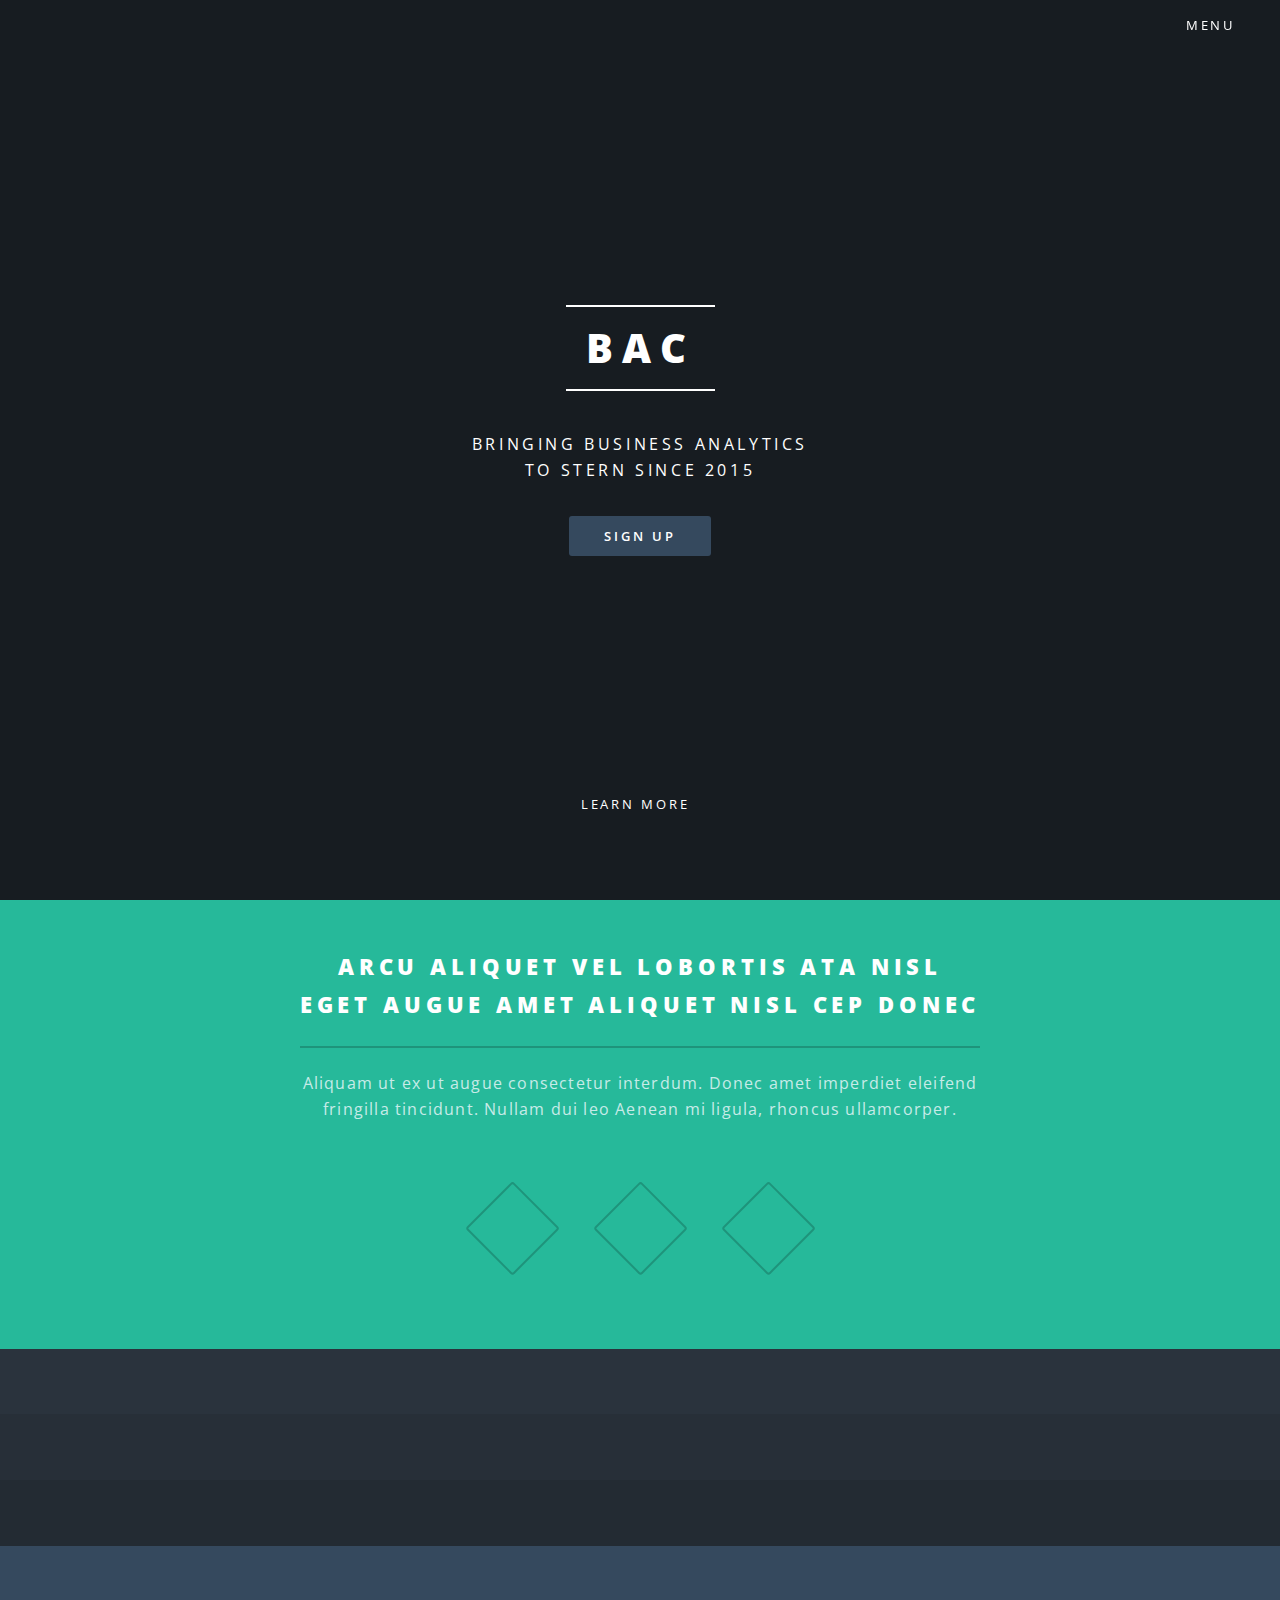
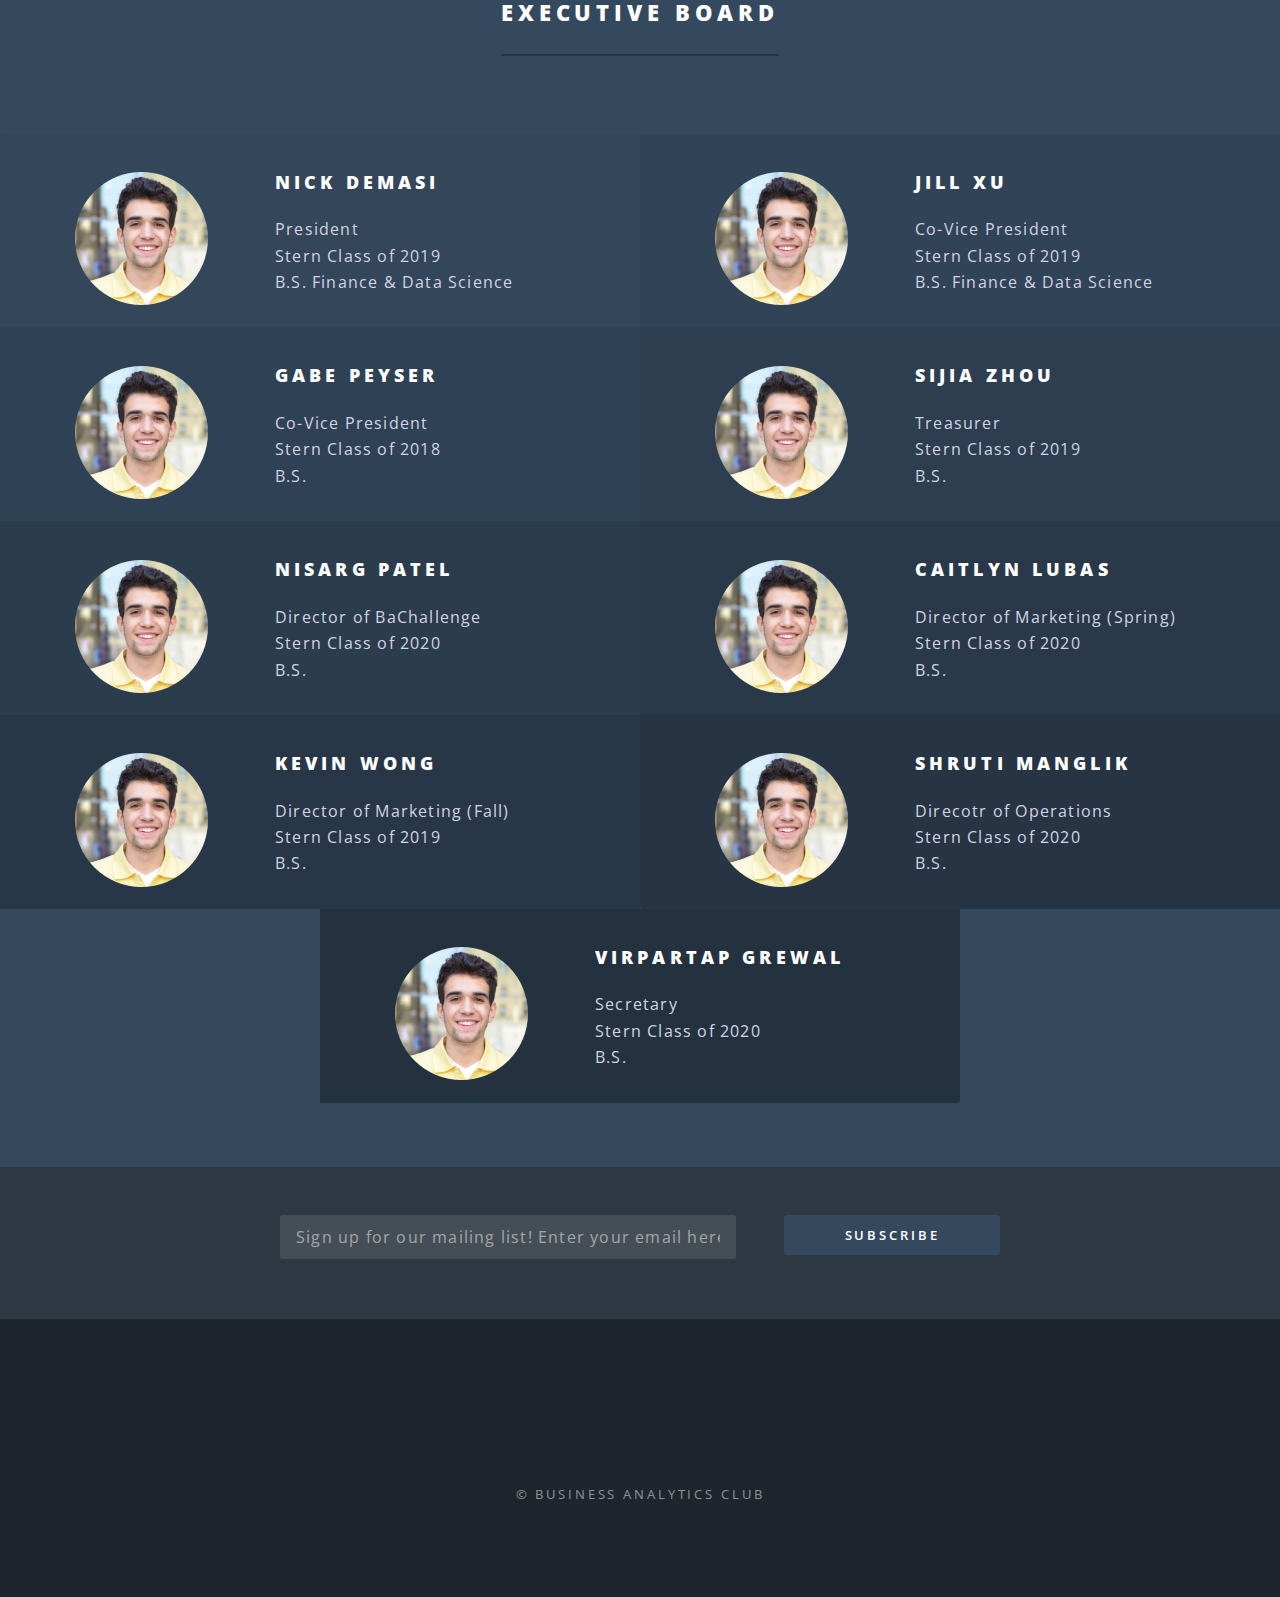
==== index.html @ c060080a "scrolling fixes, bachallenge update, subtext addition" ====
<!DOCTYPE HTML>
<!--
	Spectral by HTML5 UP
	html5up.net | @ajlkn
	Free for personal and commercial use under the CCA 3.0 license (html5up.net/license)
-->
<html>
	<head>
		<title>BAC Stern UG</title>
		<meta charset="utf-8" />
		<meta name="viewport" content="width=device-width, initial-scale=1" />
		<!--[if lte IE 8]><script src="assets/js/ie/html5shiv.js"></script><![endif]-->
		<link rel="stylesheet" href="assets/css/main.css" />
		<link rel="shortcut icon" type="image/x-icon" href="images/favicon.ico" />
		<!--[if lte IE 8]><link rel="stylesheet" href="assets/css/ie8.css" /><![endif]-->
		<!--[if lte IE 9]><link rel="stylesheet" href="assets/css/ie9.css" /><![endif]-->
	</head>
	<body class="landing">

		<!-- Page Wrapper -->
			<div id="page-wrapper">

				<!-- Header -->
					<header id="header" class="alt">
						<h1><a href="index.html">BAC</a></h1>
						<nav id="nav">
							<ul>
								<li class="special">
									<a href="#menu" class="menuToggle"><span>Menu</span></a>
									<div id="menu">
										<ul>
											<li><a href="index.html">Home</a></li>
											<li><a href="calendar.html">Calendar</a></li>
											<li><a href="elements.html">BaChallenge</a></li>
										</ul>
									</div>
								</li>
							</ul>
						</nav>
					</header>

				<!-- Banner -->
					<section id="banner">
						<div class="inner">
							<h2>BAC</h2>
							<p>Bringing business analytics<br />
							to Stern since 2015</p>
							<ul class="actions">
								<li><a href="#" class="button special">Sign Up</a></li>
							</ul>
						</div>
						<a href="#one" class="more scrolly">Learn More</a>
					</section>

				<!-- One -->
					<section id="one" class="wrapper style1 special">
						<div class="inner">
							<header class="major">
								<h2>Arcu aliquet vel lobortis ata nisl<br />
								eget augue amet aliquet nisl cep donec</h2>
								<p>Aliquam ut ex ut augue consectetur interdum. Donec amet imperdiet eleifend<br />
								fringilla tincidunt. Nullam dui leo Aenean mi ligula, rhoncus ullamcorper.</p>
							</header>
							<ul class="icons major">
								<li><span class="icon fa-cubes major style2"><span class="label">Lorem</span></span></li>
								<li><span class="icon fa-users major style2"><span class="label">Ipsum</span></span></li>
								<li><span class="icon fa-code major style2"><span class="label">Dolor</span></span></li>
							</ul>
						</div>
					</section>

				<!-- Two -->
					<section id="two" class="wrapper alt style2">
						<section class="spotlight">
							<div class="image"><img src="images/pic01.jpg" alt="" /></div><div class="content">
								<h2 id="eventTitle1"></h2>
								<p id="eventDetails1"></p>
							</div>
						</section>
						<section class="spotlight">
							<div class="image"><img src="images/pic02.jpg" alt="" /></div><div class="content">
								<h2 id="eventTitle2"></h2>
								<p id="eventDetails2"></p>
							</div>
						</section>
						<section class="spotlight">
							<div class="image"><img src="images/pic03.jpg" alt="" /></div><div class="content">
								<h2 id="eventTitle3"></h2>
								<p id="eventDetails3"></p>
							</div>
						</section>
					</section>

				<!-- Three -->
					<section id="three" class="wrapper style3 special">
						<div class="inner">
							<header class="major">
								<h2>Executive Board</h2>
							</header>
							<ul class="features">
								<li>
									<div class="headshot"><img src="images/Headshot.jpg" alt=""/></div>
									<div class ="bio">
									    <h3>Nick DeMasi</h3>
									    <p>President<br />
									    Stern Class of 2019<br />
									    B.S. Finance & Data Science</p>
									</div>
								</li>
								<li>
								    <div class="headshot"><img src="images/Headshot.jpg" alt=""/></div>
								    <div class="bio">
									    <h3>Jill Xu</h3>
									    <p>Co-Vice President<br />
									    Stern Class of 2019<br />
									    B.S. Finance & Data Science</p>
									</div>
								</li>
								<li>
								    <div class="headshot"><img src="images/Headshot.jpg" alt=""/></div>
                                    <div class="bio">
									    <h3>Gabe Peyser</h3>
									    <p>Co-Vice President<br />
									    Stern Class of 2018<br />
									    B.S.</p>
									</div>
								</li>
								<li>
								    <div class="headshot"><img src="images/Headshot.jpg" alt=""/></div>
                                    <div class="bio">
									    <h3>Sijia Zhou</h3>
									    <p>Treasurer<br />
									    Stern Class of 2019<br />
									    B.S.</p>
									</div>
								</li>
								<li>
								    <div class="headshot"><img src="images/Headshot.jpg" alt=""/></div>
								    <div class="bio">
									    <h3>Nisarg Patel</h3>
									    <p>Director of BaChallenge<br />
									    Stern Class of 2020<br />
									    B.S.</p>
									</div>
								</li>
								<li>
								    <div class="headshot"><img src="images/Headshot.jpg" alt=""/></div>
								    <div class="bio">
									    <h3>Caitlyn Lubas</h3>
									    <p>Director of Marketing (Spring)<br />
									    Stern Class of 2020<br />
									    B.S.</p>
									</div>
								</li>
								<li>
								    <div class="headshot"><img src="images/Headshot.jpg" alt=""/></div>
								    <div class="bio">
									    <h3>Kevin Wong</h3>
									    <p>Director of Marketing (Fall)<br />
									    Stern Class of 2019<br />
									    B.S.</p>
									</div>
								</li>
								<li>
								    <div class="headshot"><img src="images/Headshot.jpg" alt=""/></div>
								    <div class="bio">
									    <h3>Shruti Manglik</h3>
									    <p>Direcotr of Operations<br />
									    Stern Class of 2020<br />
									    B.S.</p>
									</div>
								</li>
								<li>
								    <div class="headshot"><img src="images/Headshot.jpg" alt=""/></div>
								    <div class="bio">
									    <h3>Virpartap Grewal</h3>
									    <p>Secretary<br />
									    Stern Class of 2020<br />
									    B.S.</p>
									</div>
								</li>
							</ul>
						</div>
					</section>

				<!-- CTA -->
					<section id="cta" class="wrapper style4">
						<div class="inner">
							<header>
								<input id="subEmail" type="text" size="45" placeholder="Sign up for our mailing list! Enter your email here.">
							</header>
							<ul class="actions vertical">
								<li><a id="subEmailButton" href="#" class="button fit special">Subscribe</a></li>
							</ul>
						</div>
					</section>

				<!-- Footer -->
					<footer id="footer">
						<ul class="icons">
							<li><a href="#" class="icon fa-twitter"><span class="label">Twitter</span></a></li>
							<li><a href="https://www.facebook.com/SternBAC/" class="icon fa-facebook"><span class="label">Facebook</span></a></li>
							<li><a href="#" class="icon fa-instagram"><span class="label">Instagram</span></a></li>
							<li><a href="#" class="icon fa-dribbble"><span class="label">Dribbble</span></a></li>
							<li><a href="#" class="icon fa-envelope-o"><span class="label">Email</span></a></li>
						</ul>
						<ul class="copyright">
							<li>&copy; Business Analytics Club</li>
						</ul>
					</footer>

			</div>

		<!-- Scripts -->
			<script src="assets/js/jquery.min.js"></script>
			<script src="assets/js/jquery.scrollex.min.js"></script>
			<script src="assets/js/jquery.scrolly.min.js"></script>
			<script src="assets/js/skel.min.js"></script>
			<script src="assets/js/util.js"></script>
			<!--[if lte IE 8]><script src="assets/js/ie/respond.min.js"></script><![endif]-->
			<script src="assets/js/main.js"></script>
			<script src="assets/js/googlecal.js"></script>
			<script src="assets/js/mailchimp.js"></script>
	</body>
</html>
---- assets/css/main.css ----
@import url(font-awesome.min.css);
@import url("https://fonts.googleapis.com/css?family=Open+Sans:400,400italic,600,600italic,800,800italic");

/*
	Spectral by HTML5 UP
	html5up.net | @ajlkn
	Free for personal and commercial use under the CCA 3.0 license (html5up.net/license)
*/

/* Reset */

	html, body, div, span, applet, object, iframe, h1, h2, h3, h4, h5, h6, p, blockquote, pre, a, abbr, acronym, address, big, cite, code, del, dfn, em, img, ins, kbd, q, s, samp, small, strike, strong, sub, sup, tt, var, b, u, i, center, dl, dt, dd, ol, ul, li, fieldset, form, label, legend, table, caption, tbody, tfoot, thead, tr, th, td, article, aside, canvas, details, embed, figure, figcaption, footer, header, hgroup, menu, nav, output, ruby, section, summary, time, mark, audio, video {
		margin: 0;
		padding: 0;
		border: 0;
		font-size: 100%;
		font: inherit;
		vertical-align: baseline;
	}

	article, aside, details, figcaption, figure, footer, header, hgroup, menu, nav, section {
		display: block;
	}

	body {
		line-height: 1;
	}

	ol, ul {
		list-style: none;
	}

	blockquote, q {
		quotes: none;
	}

	blockquote:before, blockquote:after, q:before, q:after {
		content: '';
		content: none;
	}

	table {
		border-collapse: collapse;
		border-spacing: 0;
	}

	body {
		-webkit-text-size-adjust: none;
	}

/* Box Model */

	*, *:before, *:after {
		-moz-box-sizing: border-box;
		-webkit-box-sizing: border-box;
		box-sizing: border-box;
	}

/* Grid */

	.row {
		border-bottom: solid 1px transparent;
		-moz-box-sizing: border-box;
		-webkit-box-sizing: border-box;
		box-sizing: border-box;
	}

	.row > * {
		float: left;
		-moz-box-sizing: border-box;
		-webkit-box-sizing: border-box;
		box-sizing: border-box;
	}

	.row:after, .row:before {
		content: '';
		display: block;
		clear: both;
		height: 0;
	}

	.row.uniform > * > :first-child {
		margin-top: 0;
	}

	.row.uniform > * > :last-child {
		margin-bottom: 0;
	}

	.row.\30 \25 > * {
		padding: 0 0 0 0em;
	}

	.row.\30 \25 {
		margin: 0 0 -1px 0em;
	}

	.row.uniform.\30 \25 > * {
		padding: 0em 0 0 0em;
	}

	.row.uniform.\30 \25 {
		margin: 0em 0 -1px 0em;
	}

	.row > * {
		padding: 0 0 0 1.5em;
	}

	.row {
		margin: 0 0 -1px -1.5em;
	}

	.row.uniform > * {
		padding: 1.5em 0 0 1.5em;
	}

	.row.uniform {
		margin: -1.5em 0 -1px -1.5em;
	}

	.row.\32 00\25 > * {
		padding: 0 0 0 3em;
	}

	.row.\32 00\25 {
		margin: 0 0 -1px -3em;
	}

	.row.uniform.\32 00\25 > * {
		padding: 3em 0 0 3em;
	}

	.row.uniform.\32 00\25 {
		margin: -3em 0 -1px -3em;
	}

	.row.\31 50\25 > * {
		padding: 0 0 0 2.25em;
	}

	.row.\31 50\25 {
		margin: 0 0 -1px -2.25em;
	}

	.row.uniform.\31 50\25 > * {
		padding: 2.25em 0 0 2.25em;
	}

	.row.uniform.\31 50\25 {
		margin: -2.25em 0 -1px -2.25em;
	}

	.row.\35 0\25 > * {
		padding: 0 0 0 0.75em;
	}

	.row.\35 0\25 {
		margin: 0 0 -1px -0.75em;
	}

	.row.uniform.\35 0\25 > * {
		padding: 0.75em 0 0 0.75em;
	}

	.row.uniform.\35 0\25 {
		margin: -0.75em 0 -1px -0.75em;
	}

	.row.\32 5\25 > * {
		padding: 0 0 0 0.375em;
	}

	.row.\32 5\25 {
		margin: 0 0 -1px -0.375em;
	}

	.row.uniform.\32 5\25 > * {
		padding: 0.375em 0 0 0.375em;
	}

	.row.uniform.\32 5\25 {
		margin: -0.375em 0 -1px -0.375em;
	}

	.\31 2u, .\31 2u\24 {
		width: 100%;
		clear: none;
		margin-left: 0;
	}

	.\31 1u, .\31 1u\24 {
		width: 91.6666666667%;
		clear: none;
		margin-left: 0;
	}

	.\31 0u, .\31 0u\24 {
		width: 83.3333333333%;
		clear: none;
		margin-left: 0;
	}

	.\39 u, .\39 u\24 {
		width: 75%;
		clear: none;
		margin-left: 0;
	}

	.\38 u, .\38 u\24 {
		width: 66.6666666667%;
		clear: none;
		margin-left: 0;
	}

	.\37 u, .\37 u\24 {
		width: 58.3333333333%;
		clear: none;
		margin-left: 0;
	}

	.\36 u, .\36 u\24 {
		width: 50%;
		clear: none;
		margin-left: 0;
	}

	.\35 u, .\35 u\24 {
		width: 41.6666666667%;
		clear: none;
		margin-left: 0;
	}

	.\34 u, .\34 u\24 {
		width: 33.3333333333%;
		clear: none;
		margin-left: 0;
	}

	.\33 u, .\33 u\24 {
		width: 25%;
		clear: none;
		margin-left: 0;
	}

	.\32 u, .\32 u\24 {
		width: 16.6666666667%;
		clear: none;
		margin-left: 0;
	}

	.\31 u, .\31 u\24 {
		width: 8.3333333333%;
		clear: none;
		margin-left: 0;
	}

	.\31 2u\24 + *,
	.\31 1u\24 + *,
	.\31 0u\24 + *,
	.\39 u\24 + *,
	.\38 u\24 + *,
	.\37 u\24 + *,
	.\36 u\24 + *,
	.\35 u\24 + *,
	.\34 u\24 + *,
	.\33 u\24 + *,
	.\32 u\24 + *,
	.\31 u\24 + * {
		clear: left;
	}

	.\-11u {
		margin-left: 91.66667%;
	}

	.\-10u {
		margin-left: 83.33333%;
	}

	.\-9u {
		margin-left: 75%;
	}

	.\-8u {
		margin-left: 66.66667%;
	}

	.\-7u {
		margin-left: 58.33333%;
	}

	.\-6u {
		margin-left: 50%;
	}

	.\-5u {
		margin-left: 41.66667%;
	}

	.\-4u {
		margin-left: 33.33333%;
	}

	.\-3u {
		margin-left: 25%;
	}

	.\-2u {
		margin-left: 16.66667%;
	}

	.\-1u {
		margin-left: 8.33333%;
	}

	@media screen and (max-width: 1680px) {

		.row > * {
			padding: 0 0 0 1.5em;
		}

		.row {
			margin: 0 0 -1px -1.5em;
		}

		.row.uniform > * {
			padding: 1.5em 0 0 1.5em;
		}

		.row.uniform {
			margin: -1.5em 0 -1px -1.5em;
		}

		.row.\32 00\25 > * {
			padding: 0 0 0 3em;
		}

		.row.\32 00\25 {
			margin: 0 0 -1px -3em;
		}

		.row.uniform.\32 00\25 > * {
			padding: 3em 0 0 3em;
		}

		.row.uniform.\32 00\25 {
			margin: -3em 0 -1px -3em;
		}

		.row.\31 50\25 > * {
			padding: 0 0 0 2.25em;
		}

		.row.\31 50\25 {
			margin: 0 0 -1px -2.25em;
		}

		.row.uniform.\31 50\25 > * {
			padding: 2.25em 0 0 2.25em;
		}

		.row.uniform.\31 50\25 {
			margin: -2.25em 0 -1px -2.25em;
		}

		.row.\35 0\25 > * {
			padding: 0 0 0 0.75em;
		}

		.row.\35 0\25 {
			margin: 0 0 -1px -0.75em;
		}

		.row.uniform.\35 0\25 > * {
			padding: 0.75em 0 0 0.75em;
		}

		.row.uniform.\35 0\25 {
			margin: -0.75em 0 -1px -0.75em;
		}

		.row.\32 5\25 > * {
			padding: 0 0 0 0.375em;
		}

		.row.\32 5\25 {
			margin: 0 0 -1px -0.375em;
		}

		.row.uniform.\32 5\25 > * {
			padding: 0.375em 0 0 0.375em;
		}

		.row.uniform.\32 5\25 {
			margin: -0.375em 0 -1px -0.375em;
		}

		.\31 2u\28xlarge\29, .\31 2u\24\28xlarge\29 {
			width: 100%;
			clear: none;
			margin-left: 0;
		}

		.\31 1u\28xlarge\29, .\31 1u\24\28xlarge\29 {
			width: 91.6666666667%;
			clear: none;
			margin-left: 0;
		}

		.\31 0u\28xlarge\29, .\31 0u\24\28xlarge\29 {
			width: 83.3333333333%;
			clear: none;
			margin-left: 0;
		}

		.\39 u\28xlarge\29, .\39 u\24\28xlarge\29 {
			width: 75%;
			clear: none;
			margin-left: 0;
		}

		.\38 u\28xlarge\29, .\38 u\24\28xlarge\29 {
			width: 66.6666666667%;
			clear: none;
			margin-left: 0;
		}

		.\37 u\28xlarge\29, .\37 u\24\28xlarge\29 {
			width: 58.3333333333%;
			clear: none;
			margin-left: 0;
		}

		.\36 u\28xlarge\29, .\36 u\24\28xlarge\29 {
			width: 50%;
			clear: none;
			margin-left: 0;
		}

		.\35 u\28xlarge\29, .\35 u\24\28xlarge\29 {
			width: 41.6666666667%;
			clear: none;
			margin-left: 0;
		}

		.\34 u\28xlarge\29, .\34 u\24\28xlarge\29 {
			width: 33.3333333333%;
			clear: none;
			margin-left: 0;
		}

		.\33 u\28xlarge\29, .\33 u\24\28xlarge\29 {
			width: 25%;
			clear: none;
			margin-left: 0;
		}

		.\32 u\28xlarge\29, .\32 u\24\28xlarge\29 {
			width: 16.6666666667%;
			clear: none;
			margin-left: 0;
		}

		.\31 u\28xlarge\29, .\31 u\24\28xlarge\29 {
			width: 8.3333333333%;
			clear: none;
			margin-left: 0;
		}

		.\31 2u\24\28xlarge\29 + *,
		.\31 1u\24\28xlarge\29 + *,
		.\31 0u\24\28xlarge\29 + *,
		.\39 u\24\28xlarge\29 + *,
		.\38 u\24\28xlarge\29 + *,
		.\37 u\24\28xlarge\29 + *,
		.\36 u\24\28xlarge\29 + *,
		.\35 u\24\28xlarge\29 + *,
		.\34 u\24\28xlarge\29 + *,
		.\33 u\24\28xlarge\29 + *,
		.\32 u\24\28xlarge\29 + *,
		.\31 u\24\28xlarge\29 + * {
			clear: left;
		}

		.\-11u\28xlarge\29 {
			margin-left: 91.66667%;
		}

		.\-10u\28xlarge\29 {
			margin-left: 83.33333%;
		}

		.\-9u\28xlarge\29 {
			margin-left: 75%;
		}

		.\-8u\28xlarge\29 {
			margin-left: 66.66667%;
		}

		.\-7u\28xlarge\29 {
			margin-left: 58.33333%;
		}

		.\-6u\28xlarge\29 {
			margin-left: 50%;
		}

		.\-5u\28xlarge\29 {
			margin-left: 41.66667%;
		}

		.\-4u\28xlarge\29 {
			margin-left: 33.33333%;
		}

		.\-3u\28xlarge\29 {
			margin-left: 25%;
		}

		.\-2u\28xlarge\29 {
			margin-left: 16.66667%;
		}

		.\-1u\28xlarge\29 {
			margin-left: 8.33333%;
		}

	}

	@media screen and (max-width: 1280px) {

		.row > * {
			padding: 0 0 0 1.5em;
		}

		.row {
			margin: 0 0 -1px -1.5em;
		}

		.row.uniform > * {
			padding: 1.5em 0 0 1.5em;
		}

		.row.uniform {
			margin: -1.5em 0 -1px -1.5em;
		}

		.row.\32 00\25 > * {
			padding: 0 0 0 3em;
		}

		.row.\32 00\25 {
			margin: 0 0 -1px -3em;
		}

		.row.uniform.\32 00\25 > * {
			padding: 3em 0 0 3em;
		}

		.row.uniform.\32 00\25 {
			margin: -3em 0 -1px -3em;
		}

		.row.\31 50\25 > * {
			padding: 0 0 0 2.25em;
		}

		.row.\31 50\25 {
			margin: 0 0 -1px -2.25em;
		}

		.row.uniform.\31 50\25 > * {
			padding: 2.25em 0 0 2.25em;
		}

		.row.uniform.\31 50\25 {
			margin: -2.25em 0 -1px -2.25em;
		}

		.row.\35 0\25 > * {
			padding: 0 0 0 0.75em;
		}

		.row.\35 0\25 {
			margin: 0 0 -1px -0.75em;
		}

		.row.uniform.\35 0\25 > * {
			padding: 0.75em 0 0 0.75em;
		}

		.row.uniform.\35 0\25 {
			margin: -0.75em 0 -1px -0.75em;
		}

		.row.\32 5\25 > * {
			padding: 0 0 0 0.375em;
		}

		.row.\32 5\25 {
			margin: 0 0 -1px -0.375em;
		}

		.row.uniform.\32 5\25 > * {
			padding: 0.375em 0 0 0.375em;
		}

		.row.uniform.\32 5\25 {
			margin: -0.375em 0 -1px -0.375em;
		}

		.\31 2u\28large\29, .\31 2u\24\28large\29 {
			width: 100%;
			clear: none;
			margin-left: 0;
		}

		.\31 1u\28large\29, .\31 1u\24\28large\29 {
			width: 91.6666666667%;
			clear: none;
			margin-left: 0;
		}

		.\31 0u\28large\29, .\31 0u\24\28large\29 {
			width: 83.3333333333%;
			clear: none;
			margin-left: 0;
		}

		.\39 u\28large\29, .\39 u\24\28large\29 {
			width: 75%;
			clear: none;
			margin-left: 0;
		}

		.\38 u\28large\29, .\38 u\24\28large\29 {
			width: 66.6666666667%;
			clear: none;
			margin-left: 0;
		}

		.\37 u\28large\29, .\37 u\24\28large\29 {
			width: 58.3333333333%;
			clear: none;
			margin-left: 0;
		}

		.\36 u\28large\29, .\36 u\24\28large\29 {
			width: 50%;
			clear: none;
			margin-left: 0;
		}

		.\35 u\28large\29, .\35 u\24\28large\29 {
			width: 41.6666666667%;
			clear: none;
			margin-left: 0;
		}

		.\34 u\28large\29, .\34 u\24\28large\29 {
			width: 33.3333333333%;
			clear: none;
			margin-left: 0;
		}

		.\33 u\28large\29, .\33 u\24\28large\29 {
			width: 25%;
			clear: none;
			margin-left: 0;
		}

		.\32 u\28large\29, .\32 u\24\28large\29 {
			width: 16.6666666667%;
			clear: none;
			margin-left: 0;
		}

		.\31 u\28large\29, .\31 u\24\28large\29 {
			width: 8.3333333333%;
			clear: none;
			margin-left: 0;
		}

		.\31 2u\24\28large\29 + *,
		.\31 1u\24\28large\29 + *,
		.\31 0u\24\28large\29 + *,
		.\39 u\24\28large\29 + *,
		.\38 u\24\28large\29 + *,
		.\37 u\24\28large\29 + *,
		.\36 u\24\28large\29 + *,
		.\35 u\24\28large\29 + *,
		.\34 u\24\28large\29 + *,
		.\33 u\24\28large\29 + *,
		.\32 u\24\28large\29 + *,
		.\31 u\24\28large\29 + * {
			clear: left;
		}

		.\-11u\28large\29 {
			margin-left: 91.66667%;
		}

		.\-10u\28large\29 {
			margin-left: 83.33333%;
		}

		.\-9u\28large\29 {
			margin-left: 75%;
		}

		.\-8u\28large\29 {
			margin-left: 66.66667%;
		}

		.\-7u\28large\29 {
			margin-left: 58.33333%;
		}

		.\-6u\28large\29 {
			margin-left: 50%;
		}

		.\-5u\28large\29 {
			margin-left: 41.66667%;
		}

		.\-4u\28large\29 {
			margin-left: 33.33333%;
		}

		.\-3u\28large\29 {
			margin-left: 25%;
		}

		.\-2u\28large\29 {
			margin-left: 16.66667%;
		}

		.\-1u\28large\29 {
			margin-left: 8.33333%;
		}

	}

	@media screen and (max-width: 980px) {

		.row > * {
			padding: 0 0 0 1.5em;
		}

		.row {
			margin: 0 0 -1px -1.5em;
		}

		.row.uniform > * {
			padding: 1.5em 0 0 1.5em;
		}

		.row.uniform {
			margin: -1.5em 0 -1px -1.5em;
		}

		.row.\32 00\25 > * {
			padding: 0 0 0 3em;
		}

		.row.\32 00\25 {
			margin: 0 0 -1px -3em;
		}

		.row.uniform.\32 00\25 > * {
			padding: 3em 0 0 3em;
		}

		.row.uniform.\32 00\25 {
			margin: -3em 0 -1px -3em;
		}

		.row.\31 50\25 > * {
			padding: 0 0 0 2.25em;
		}

		.row.\31 50\25 {
			margin: 0 0 -1px -2.25em;
		}

		.row.uniform.\31 50\25 > * {
			padding: 2.25em 0 0 2.25em;
		}

		.row.uniform.\31 50\25 {
			margin: -2.25em 0 -1px -2.25em;
		}

		.row.\35 0\25 > * {
			padding: 0 0 0 0.75em;
		}

		.row.\35 0\25 {
			margin: 0 0 -1px -0.75em;
		}

		.row.uniform.\35 0\25 > * {
			padding: 0.75em 0 0 0.75em;
		}

		.row.uniform.\35 0\25 {
			margin: -0.75em 0 -1px -0.75em;
		}

		.row.\32 5\25 > * {
			padding: 0 0 0 0.375em;
		}

		.row.\32 5\25 {
			margin: 0 0 -1px -0.375em;
		}

		.row.uniform.\32 5\25 > * {
			padding: 0.375em 0 0 0.375em;
		}

		.row.uniform.\32 5\25 {
			margin: -0.375em 0 -1px -0.375em;
		}

		.\31 2u\28medium\29, .\31 2u\24\28medium\29 {
			width: 100%;
			clear: none;
			margin-left: 0;
		}

		.\31 1u\28medium\29, .\31 1u\24\28medium\29 {
			width: 91.6666666667%;
			clear: none;
			margin-left: 0;
		}

		.\31 0u\28medium\29, .\31 0u\24\28medium\29 {
			width: 83.3333333333%;
			clear: none;
			margin-left: 0;
		}

		.\39 u\28medium\29, .\39 u\24\28medium\29 {
			width: 75%;
			clear: none;
			margin-left: 0;
		}

		.\38 u\28medium\29, .\38 u\24\28medium\29 {
			width: 66.6666666667%;
			clear: none;
			margin-left: 0;
		}

		.\37 u\28medium\29, .\37 u\24\28medium\29 {
			width: 58.3333333333%;
			clear: none;
			margin-left: 0;
		}

		.\36 u\28medium\29, .\36 u\24\28medium\29 {
			width: 50%;
			clear: none;
			margin-left: 0;
		}

		.\35 u\28medium\29, .\35 u\24\28medium\29 {
			width: 41.6666666667%;
			clear: none;
			margin-left: 0;
		}

		.\34 u\28medium\29, .\34 u\24\28medium\29 {
			width: 33.3333333333%;
			clear: none;
			margin-left: 0;
		}

		.\33 u\28medium\29, .\33 u\24\28medium\29 {
			width: 25%;
			clear: none;
			margin-left: 0;
		}

		.\32 u\28medium\29, .\32 u\24\28medium\29 {
			width: 16.6666666667%;
			clear: none;
			margin-left: 0;
		}

		.\31 u\28medium\29, .\31 u\24\28medium\29 {
			width: 8.3333333333%;
			clear: none;
			margin-left: 0;
		}

		.\31 2u\24\28medium\29 + *,
		.\31 1u\24\28medium\29 + *,
		.\31 0u\24\28medium\29 + *,
		.\39 u\24\28medium\29 + *,
		.\38 u\24\28medium\29 + *,
		.\37 u\24\28medium\29 + *,
		.\36 u\24\28medium\29 + *,
		.\35 u\24\28medium\29 + *,
		.\34 u\24\28medium\29 + *,
		.\33 u\24\28medium\29 + *,
		.\32 u\24\28medium\29 + *,
		.\31 u\24\28medium\29 + * {
			clear: left;
		}

		.\-11u\28medium\29 {
			margin-left: 91.66667%;
		}

		.\-10u\28medium\29 {
			margin-left: 83.33333%;
		}

		.\-9u\28medium\29 {
			margin-left: 75%;
		}

		.\-8u\28medium\29 {
			margin-left: 66.66667%;
		}

		.\-7u\28medium\29 {
			margin-left: 58.33333%;
		}

		.\-6u\28medium\29 {
			margin-left: 50%;
		}

		.\-5u\28medium\29 {
			margin-left: 41.66667%;
		}

		.\-4u\28medium\29 {
			margin-left: 33.33333%;
		}

		.\-3u\28medium\29 {
			margin-left: 25%;
		}

		.\-2u\28medium\29 {
			margin-left: 16.66667%;
		}

		.\-1u\28medium\29 {
			margin-left: 8.33333%;
		}

	}

	@media screen and (max-width: 736px) {

		.row > * {
			padding: 0 0 0 1.5em;
		}

		.row {
			margin: 0 0 -1px -1.5em;
		}

		.row.uniform > * {
			padding: 1.5em 0 0 1.5em;
		}

		.row.uniform {
			margin: -1.5em 0 -1px -1.5em;
		}

		.row.\32 00\25 > * {
			padding: 0 0 0 3em;
		}

		.row.\32 00\25 {
			margin: 0 0 -1px -3em;
		}

		.row.uniform.\32 00\25 > * {
			padding: 3em 0 0 3em;
		}

		.row.uniform.\32 00\25 {
			margin: -3em 0 -1px -3em;
		}

		.row.\31 50\25 > * {
			padding: 0 0 0 2.25em;
		}

		.row.\31 50\25 {
			margin: 0 0 -1px -2.25em;
		}

		.row.uniform.\31 50\25 > * {
			padding: 2.25em 0 0 2.25em;
		}

		.row.uniform.\31 50\25 {
			margin: -2.25em 0 -1px -2.25em;
		}

		.row.\35 0\25 > * {
			padding: 0 0 0 0.75em;
		}

		.row.\35 0\25 {
			margin: 0 0 -1px -0.75em;
		}

		.row.uniform.\35 0\25 > * {
			padding: 0.75em 0 0 0.75em;
		}

		.row.uniform.\35 0\25 {
			margin: -0.75em 0 -1px -0.75em;
		}

		.row.\32 5\25 > * {
			padding: 0 0 0 0.375em;
		}

		.row.\32 5\25 {
			margin: 0 0 -1px -0.375em;
		}

		.row.uniform.\32 5\25 > * {
			padding: 0.375em 0 0 0.375em;
		}

		.row.uniform.\32 5\25 {
			margin: -0.375em 0 -1px -0.375em;
		}

		.\31 2u\28small\29, .\31 2u\24\28small\29 {
			width: 100%;
			clear: none;
			margin-left: 0;
		}

		.\31 1u\28small\29, .\31 1u\24\28small\29 {
			width: 91.6666666667%;
			clear: none;
			margin-left: 0;
		}

		.\31 0u\28small\29, .\31 0u\24\28small\29 {
			width: 83.3333333333%;
			clear: none;
			margin-left: 0;
		}

		.\39 u\28small\29, .\39 u\24\28small\29 {
			width: 75%;
			clear: none;
			margin-left: 0;
		}

		.\38 u\28small\29, .\38 u\24\28small\29 {
			width: 66.6666666667%;
			clear: none;
			margin-left: 0;
		}

		.\37 u\28small\29, .\37 u\24\28small\29 {
			width: 58.3333333333%;
			clear: none;
			margin-left: 0;
		}

		.\36 u\28small\29, .\36 u\24\28small\29 {
			width: 50%;
			clear: none;
			margin-left: 0;
		}

		.\35 u\28small\29, .\35 u\24\28small\29 {
			width: 41.6666666667%;
			clear: none;
			margin-left: 0;
		}

		.\34 u\28small\29, .\34 u\24\28small\29 {
			width: 33.3333333333%;
			clear: none;
			margin-left: 0;
		}

		.\33 u\28small\29, .\33 u\24\28small\29 {
			width: 25%;
			clear: none;
			margin-left: 0;
		}

		.\32 u\28small\29, .\32 u\24\28small\29 {
			width: 16.6666666667%;
			clear: none;
			margin-left: 0;
		}

		.\31 u\28small\29, .\31 u\24\28small\29 {
			width: 8.3333333333%;
			clear: none;
			margin-left: 0;
		}

		.\31 2u\24\28small\29 + *,
		.\31 1u\24\28small\29 + *,
		.\31 0u\24\28small\29 + *,
		.\39 u\24\28small\29 + *,
		.\38 u\24\28small\29 + *,
		.\37 u\24\28small\29 + *,
		.\36 u\24\28small\29 + *,
		.\35 u\24\28small\29 + *,
		.\34 u\24\28small\29 + *,
		.\33 u\24\28small\29 + *,
		.\32 u\24\28small\29 + *,
		.\31 u\24\28small\29 + * {
			clear: left;
		}

		.\-11u\28small\29 {
			margin-left: 91.66667%;
		}

		.\-10u\28small\29 {
			margin-left: 83.33333%;
		}

		.\-9u\28small\29 {
			margin-left: 75%;
		}

		.\-8u\28small\29 {
			margin-left: 66.66667%;
		}

		.\-7u\28small\29 {
			margin-left: 58.33333%;
		}

		.\-6u\28small\29 {
			margin-left: 50%;
		}

		.\-5u\28small\29 {
			margin-left: 41.66667%;
		}

		.\-4u\28small\29 {
			margin-left: 33.33333%;
		}

		.\-3u\28small\29 {
			margin-left: 25%;
		}

		.\-2u\28small\29 {
			margin-left: 16.66667%;
		}

		.\-1u\28small\29 {
			margin-left: 8.33333%;
		}

	}

	@media screen and (max-width: 480px) {

		.row > * {
			padding: 0 0 0 1.5em;
		}

		.row {
			margin: 0 0 -1px -1.5em;
		}

		.row.uniform > * {
			padding: 1.5em 0 0 1.5em;
		}

		.row.uniform {
			margin: -1.5em 0 -1px -1.5em;
		}

		.row.\32 00\25 > * {
			padding: 0 0 0 3em;
		}

		.row.\32 00\25 {
			margin: 0 0 -1px -3em;
		}

		.row.uniform.\32 00\25 > * {
			padding: 3em 0 0 3em;
		}

		.row.uniform.\32 00\25 {
			margin: -3em 0 -1px -3em;
		}

		.row.\31 50\25 > * {
			padding: 0 0 0 2.25em;
		}

		.row.\31 50\25 {
			margin: 0 0 -1px -2.25em;
		}

		.row.uniform.\31 50\25 > * {
			padding: 2.25em 0 0 2.25em;
		}

		.row.uniform.\31 50\25 {
			margin: -2.25em 0 -1px -2.25em;
		}

		.row.\35 0\25 > * {
			padding: 0 0 0 0.75em;
		}

		.row.\35 0\25 {
			margin: 0 0 -1px -0.75em;
		}

		.row.uniform.\35 0\25 > * {
			padding: 0.75em 0 0 0.75em;
		}

		.row.uniform.\35 0\25 {
			margin: -0.75em 0 -1px -0.75em;
		}

		.row.\32 5\25 > * {
			padding: 0 0 0 0.375em;
		}

		.row.\32 5\25 {
			margin: 0 0 -1px -0.375em;
		}

		.row.uniform.\32 5\25 > * {
			padding: 0.375em 0 0 0.375em;
		}

		.row.uniform.\32 5\25 {
			margin: -0.375em 0 -1px -0.375em;
		}

		.\31 2u\28xsmall\29, .\31 2u\24\28xsmall\29 {
			width: 100%;
			clear: none;
			margin-left: 0;
		}

		.\31 1u\28xsmall\29, .\31 1u\24\28xsmall\29 {
			width: 91.6666666667%;
			clear: none;
			margin-left: 0;
		}

		.\31 0u\28xsmall\29, .\31 0u\24\28xsmall\29 {
			width: 83.3333333333%;
			clear: none;
			margin-left: 0;
		}

		.\39 u\28xsmall\29, .\39 u\24\28xsmall\29 {
			width: 75%;
			clear: none;
			margin-left: 0;
		}

		.\38 u\28xsmall\29, .\38 u\24\28xsmall\29 {
			width: 66.6666666667%;
			clear: none;
			margin-left: 0;
		}

		.\37 u\28xsmall\29, .\37 u\24\28xsmall\29 {
			width: 58.3333333333%;
			clear: none;
			margin-left: 0;
		}

		.\36 u\28xsmall\29, .\36 u\24\28xsmall\29 {
			width: 50%;
			clear: none;
			margin-left: 0;
		}

		.\35 u\28xsmall\29, .\35 u\24\28xsmall\29 {
			width: 41.6666666667%;
			clear: none;
			margin-left: 0;
		}

		.\34 u\28xsmall\29, .\34 u\24\28xsmall\29 {
			width: 33.3333333333%;
			clear: none;
			margin-left: 0;
		}

		.\33 u\28xsmall\29, .\33 u\24\28xsmall\29 {
			width: 25%;
			clear: none;
			margin-left: 0;
		}

		.\32 u\28xsmall\29, .\32 u\24\28xsmall\29 {
			width: 16.6666666667%;
			clear: none;
			margin-left: 0;
		}

		.\31 u\28xsmall\29, .\31 u\24\28xsmall\29 {
			width: 8.3333333333%;
			clear: none;
			margin-left: 0;
		}

		.\31 2u\24\28xsmall\29 + *,
		.\31 1u\24\28xsmall\29 + *,
		.\31 0u\24\28xsmall\29 + *,
		.\39 u\24\28xsmall\29 + *,
		.\38 u\24\28xsmall\29 + *,
		.\37 u\24\28xsmall\29 + *,
		.\36 u\24\28xsmall\29 + *,
		.\35 u\24\28xsmall\29 + *,
		.\34 u\24\28xsmall\29 + *,
		.\33 u\24\28xsmall\29 + *,
		.\32 u\24\28xsmall\29 + *,
		.\31 u\24\28xsmall\29 + * {
			clear: left;
		}

		.\-11u\28xsmall\29 {
			margin-left: 91.66667%;
		}

		.\-10u\28xsmall\29 {
			margin-left: 83.33333%;
		}

		.\-9u\28xsmall\29 {
			margin-left: 75%;
		}

		.\-8u\28xsmall\29 {
			margin-left: 66.66667%;
		}

		.\-7u\28xsmall\29 {
			margin-left: 58.33333%;
		}

		.\-6u\28xsmall\29 {
			margin-left: 50%;
		}

		.\-5u\28xsmall\29 {
			margin-left: 41.66667%;
		}

		.\-4u\28xsmall\29 {
			margin-left: 33.33333%;
		}

		.\-3u\28xsmall\29 {
			margin-left: 25%;
		}

		.\-2u\28xsmall\29 {
			margin-left: 16.66667%;
		}

		.\-1u\28xsmall\29 {
			margin-left: 8.33333%;
		}

	}

/* Basic */

	@-ms-viewport {
		width: device-width;
	}

	body {
		background: #2e3842;
	}

		body.is-loading *, body.is-loading *:before, body.is-loading *:after {
			-moz-animation: none !important;
			-webkit-animation: none !important;
			-ms-animation: none !important;
			animation: none !important;
			-moz-transition: none !important;
			-webkit-transition: none !important;
			-ms-transition: none !important;
			transition: none !important;
		}

	body, input, select, textarea {
		color: #fff;
		font-family: "Open Sans", Helvetica, sans-serif;
		font-size: 15pt;
		font-weight: 400;
		letter-spacing: 0.075em;
		line-height: 1.65em;
	}

		@media screen and (max-width: 1680px) {

			body, input, select, textarea {
				font-size: 13pt;
			}

		}

		@media screen and (max-width: 1280px) {

			body, input, select, textarea {
				font-size: 12pt;
			}

		}

		@media screen and (max-width: 736px) {

			body, input, select, textarea {
				font-size: 11pt;
				letter-spacing: 0.0375em;
			}

		}

	a {
		-moz-transition: color 0.2s ease, border-bottom-color 0.2s ease;
		-webkit-transition: color 0.2s ease, border-bottom-color 0.2s ease;
		-ms-transition: color 0.2s ease, border-bottom-color 0.2s ease;
		transition: color 0.2s ease, border-bottom-color 0.2s ease;
		border-bottom: dotted 1px;
		color: inherit;
		text-decoration: none;
	}

		a:hover {
			border-bottom-color: transparent;
		}

	strong, b {
		color: #fff;
		font-weight: 600;
	}

	em, i {
		font-style: italic;
	}

	p {
		margin: 0 0 2em 0;
	}

	h1, h2, h3, h4, h5, h6 {
		color: #fff;
		font-weight: 800;
		letter-spacing: 0.225em;
		line-height: 1em;
		margin: 0 0 1em 0;
		text-transform: uppercase;
	}

		h1 a, h2 a, h3 a, h4 a, h5 a, h6 a {
			color: inherit;
			text-decoration: none;
		}

	h2 {
		font-size: 1.35em;
		line-height: 1.75em;
	}

		@media screen and (max-width: 736px) {

			h2 {
				font-size: 1.1em;
				line-height: 1.65em;
			}

		}

	h3 {
		font-size: 1.15em;
		line-height: 1.75em;
	}

		@media screen and (max-width: 736px) {

			h3 {
				font-size: 1em;
				line-height: 1.65em;
			}

		}

	h4 {
		font-size: 1em;
		line-height: 1.5em;
	}

	h5 {
		font-size: 0.8em;
		line-height: 1.5em;
	}

	h6 {
		font-size: 0.7em;
		line-height: 1.5em;
	}

	sub {
		font-size: 0.8em;
		position: relative;
		top: 0.5em;
	}

	sup {
		font-size: 0.8em;
		position: relative;
		top: -0.5em;
	}

	hr {
		border: 0;
		border-bottom: solid 2px #fff;
		margin: 3em 0;
	}

		hr.major {
			margin: 4.5em 0;
		}

	blockquote {
		border-left: solid 4px #fff;
		font-style: italic;
		margin: 0 0 2em 0;
		padding: 0.5em 0 0.5em 2em;
	}

	code {
		background: rgba(144, 144, 144, 0.25);
		border-radius: 3px;
		font-family: "Courier New", monospace;
		font-size: 0.9em;
		letter-spacing: 0;
		margin: 0 0.25em;
		padding: 0.25em 0.65em;
	}

	pre {
		-webkit-overflow-scrolling: touch;
		font-family: "Courier New", monospace;
		font-size: 0.9em;
		margin: 0 0 2em 0;
	}

		pre code {
			display: block;
			line-height: 1.75em;
			padding: 1em 1.5em;
			overflow-x: auto;
		}

	.align-left {
		text-align: left;
	}

	.align-center {
		text-align: center;
	}

	.align-right {
		text-align: right;
	}

/* Section/Article */

	section.special, article.special {
		text-align: center;
	}

	header p {
		color: rgba(255, 255, 255, 0.5);
		position: relative;
		top: -0.25em;
	}

	header h3 + p {
		font-size: 1.1em;
	}

	header h4 + p,
	header h5 + p,
	header h6 + p {
		font-size: 0.9em;
	}

	header.major {
		margin: 0 0 3.5em 0;
	}

		header.major h2, header.major h3, header.major h4, header.major h5, header.major h6 {
			border-bottom: solid 2px #fff;
			display: inline-block;
			padding-bottom: 1em;
			position: relative;
		}

			header.major h2:after, header.major h3:after, header.major h4:after, header.major h5:after, header.major h6:after {
				content: '';
				display: block;
				height: 1px;
			}

		header.major p {
			color: #fff;
			top: 0;
		}

		@media screen and (max-width: 736px) {

			header.major {
				margin: 0 0 2em 0;
			}

		}

	@media screen and (max-width: 980px) {

		header br {
			display: none;
		}

	}

/* Form */

	form {
		margin: 0 0 2em 0;
	}

	label {
		color: #fff;
		display: block;
		font-size: 0.9em;
		font-weight: 600;
		margin: 0 0 1em 0;
	}

	input[type="text"],
	input[type="password"],
	input[type="email"],
	select,
	textarea {
		-moz-appearance: none;
		-webkit-appearance: none;
		-ms-appearance: none;
		appearance: none;
		background: rgba(144, 144, 144, 0.25);
		border-radius: 3px;
		border: none;
		color: inherit;
		display: block;
		outline: 0;
		padding: 0 1em;
		text-decoration: none;
		width: 100%;
	}

		input[type="text"]:invalid,
		input[type="password"]:invalid,
		input[type="email"]:invalid,
		select:invalid,
		textarea:invalid {
			box-shadow: none;
		}

		input[type="text"]:focus,
		input[type="password"]:focus,
		input[type="email"]:focus,
		select:focus,
		textarea:focus {
			box-shadow: 0 0 0 2px #21b2a6;
		}

	.select-wrapper {
		text-decoration: none;
		display: block;
		position: relative;
	}

		.select-wrapper:before {
			-moz-osx-font-smoothing: grayscale;
			-webkit-font-smoothing: antialiased;
			font-family: FontAwesome;
			font-style: normal;
			font-weight: normal;
			text-transform: none !important;
		}

		.select-wrapper:before {
			-moz-pointer-events: none;
			-webkit-pointer-events: none;
			-ms-pointer-events: none;
			pointer-events: none;
			color: #fff;
			content: '\f078';
			display: block;
			height: 2.75em;
			line-height: 2.75em;
			position: absolute;
			right: 0;
			text-align: center;
			top: 0;
			width: 2.75em;
		}

		.select-wrapper select::-ms-expand {
			display: none;
		}

	input[type="text"],
	input[type="password"],
	input[type="email"],
	select {
		height: 2.75em;
	}

	textarea {
		padding: 0.75em 1em;
	}

	input[type="checkbox"],
	input[type="radio"] {
		-moz-appearance: none;
		-webkit-appearance: none;
		-ms-appearance: none;
		appearance: none;
		display: block;
		float: left;
		margin-right: -2em;
		opacity: 0;
		width: 1em;
		z-index: -1;
	}

		input[type="checkbox"] + label,
		input[type="radio"] + label {
			text-decoration: none;
			color: #fff;
			cursor: pointer;
			display: inline-block;
			font-size: 1em;
			font-weight: 400;
			padding-left: 2.4em;
			padding-right: 0.75em;
			position: relative;
		}

			input[type="checkbox"] + label:before,
			input[type="radio"] + label:before {
				-moz-osx-font-smoothing: grayscale;
				-webkit-font-smoothing: antialiased;
				font-family: FontAwesome;
				font-style: normal;
				font-weight: normal;
				text-transform: none !important;
			}

			input[type="checkbox"] + label:before,
			input[type="radio"] + label:before {
				background: rgba(144, 144, 144, 0.25);
				border-radius: 3px;
				content: '';
				display: inline-block;
				height: 1.65em;
				left: 0;
				line-height: 1.58125em;
				position: absolute;
				text-align: center;
				top: 0;
				width: 1.65em;
			}

		input[type="checkbox"]:checked + label:before,
		input[type="radio"]:checked + label:before {
			background: #2e3842;
			color: #fff;
			content: '\f00c';
		}

		input[type="checkbox"]:focus + label:before,
		input[type="radio"]:focus + label:before {
			box-shadow: 0 0 0 2px #21b2a6;
		}

	input[type="checkbox"] + label:before {
		border-radius: 3px;
	}

	input[type="radio"] + label:before {
		border-radius: 100%;
	}

	::-webkit-input-placeholder {
		color: rgba(255, 255, 255, 0.5) !important;
		opacity: 1.0;
	}

	:-moz-placeholder {
		color: rgba(255, 255, 255, 0.5) !important;
		opacity: 1.0;
	}

	::-moz-placeholder {
		color: rgba(255, 255, 255, 0.5) !important;
		opacity: 1.0;
	}

	:-ms-input-placeholder {
		color: rgba(255, 255, 255, 0.5) !important;
		opacity: 1.0;
	}

	.formerize-placeholder {
		color: rgba(255, 255, 255, 0.5) !important;
		opacity: 1.0;
	}

/* Box */

	.box {
		border-radius: 3px;
		border: solid 2px #fff;
		margin-bottom: 2em;
		padding: 1.5em;
	}

		.box > :last-child,
		.box > :last-child > :last-child,
		.box > :last-child > :last-child > :last-child {
			margin-bottom: 0;
		}

		.box.alt {
			border: 0;
			border-radius: 0;
			padding: 0;
		}

/* Icon */

	.icon {
		text-decoration: none;
		border-bottom: none;
		position: relative;
	}

		.icon:before {
			-moz-osx-font-smoothing: grayscale;
			-webkit-font-smoothing: antialiased;
			font-family: FontAwesome;
			font-style: normal;
			font-weight: normal;
			text-transform: none !important;
		}

		.icon > .label {
			display: none;
		}

		.icon.major {
			-moz-transform: rotate(-45deg);
			-webkit-transform: rotate(-45deg);
			-ms-transform: rotate(-45deg);
			transform: rotate(-45deg);
			border-radius: 3px;
			border: solid 2px #fff;
			display: inline-block;
			font-size: 1.35em;
			height: calc(3em + 2px);
			line-height: 3em;
			text-align: center;
			width: calc(3em + 2px);
		}

			.icon.major:before {
				-moz-transform: rotate(45deg);
				-webkit-transform: rotate(45deg);
				-ms-transform: rotate(45deg);
				transform: rotate(45deg);
				display: inline-block;
				font-size: 1.5em;
			}

			@media screen and (max-width: 736px) {

				.icon.major {
					font-size: 1em;
				}

			}

		.icon.style1 {
			color: #00ffcc;
		}

		.icon.style2 {
			color: #35495e;
		}

		.icon.style3 {
			color: #26b99a;
		}

/* Image */

	.image {
		border-radius: 3px;
		border: 0;
		display: inline-block;
		position: relative;
	}

		.image img {
			border-radius: 3px;
			display: block;
		}

		.image.left {
			float: left;
			margin: 0 2em 2em 0;
			top: 0.25em;
		}

		.image.right {
			float: right;
			margin: 0 0 2em 2em;
			top: 0.25em;
		}

		.image.left, .image.right {
			max-width: 40%;
		}

			.image.left img, .image.right img {
				width: 100%;
			}

		.image.fit {
			display: block;
			margin: 0 0 2em 0;
			width: 100%;
		}

			.image.fit img {
				width: 100%;
			}

/* List */

	ol {
		list-style: decimal;
		margin: 0 0 2em 0;
		padding-left: 1.25em;
	}

		ol li {
			padding-left: 0.25em;
		}

	ul {
		list-style: disc;
		margin: 0 0 2em 0;
		padding-left: 1em;
	}

		ul li {
			padding-left: 0.5em;
		}

		ul.alt {
			list-style: none;
			padding-left: 0;
		}

			ul.alt li {
				border-top: solid 1px #fff;
				padding: 0.5em 0;
			}

				ul.alt li:first-child {
					border-top: 0;
					padding-top: 0;
				}

		ul.icons {
			cursor: default;
			list-style: none;
			padding-left: 0;
		}

			ul.icons li {
				display: inline-block;
				padding: 0 1em 0 0;
			}

				ul.icons li:last-child {
					padding-right: 0 !important;
				}

			ul.icons.major {
				padding: 1em 0;
			}

				ul.icons.major li {
					padding-right: 3.5em;
				}

					@media screen and (max-width: 736px) {

						ul.icons.major li {
							padding: 0 1em !important;
						}

					}

		ul.actions {
			cursor: default;
			list-style: none;
			padding-left: 0;
		}

			ul.actions li {
				display: inline-block;
				padding: 0 1.5em 0 0;
				vertical-align: middle;
			}

				ul.actions li:last-child {
					padding-right: 0;
				}

			ul.actions.small li {
				padding: 0 0.75em 0 0;
			}

			ul.actions.vertical li {
				display: block;
				padding: 1.5em 0 0 0;
			}

				ul.actions.vertical li:first-child {
					padding-top: 0;
				}

				ul.actions.vertical li > * {
					margin-bottom: 0;
				}

			ul.actions.vertical.small li {
				padding: 0.75em 0 0 0;
			}

				ul.actions.vertical.small li:first-child {
					padding-top: 0;
				}

			ul.actions.fit {
				display: table;
				margin-left: -1.5em;
				padding: 0;
				table-layout: fixed;
				width: calc(100% + 1.5em);
			}

				ul.actions.fit li {
					display: table-cell;
					padding: 0 0 0 1.5em;
				}

					ul.actions.fit li > * {
						margin-bottom: 0;
					}

				ul.actions.fit.small {
					margin-left: -0.75em;
					width: calc(100% + 0.75em);
				}

					ul.actions.fit.small li {
						padding: 0 0 0 0.75em;
					}

			@media screen and (max-width: 736px) {

				ul.actions li {
					display: block;
					padding: 1em 0 0 0;
					text-align: center;
					width: 100%;
				}

					ul.actions li:first-child {
						padding-top: 0;
					}

					ul.actions li > * {
						margin: 0 auto !important;
						max-width: 30em;
						width: 100%;
					}

						ul.actions li > *.icon:before {
							margin-left: -1em;
						}

				ul.actions.small li {
					padding: 0.5em 0 0 0;
				}

					ul.actions.small li:first-child {
						padding-top: 0;
					}

			}

	dl {
		margin: 0 0 2em 0;
	}

/* Table */

	.table-wrapper {
		-webkit-overflow-scrolling: touch;
		overflow-x: auto;
	}

	table {
		margin: 0 0 2em 0;
		width: 100%;
	}

		table tbody tr {
			border: solid 1px #fff;
			border-left: 0;
			border-right: 0;
		}

			table tbody tr:nth-child(2n + 1) {
				background-color: rgba(144, 144, 144, 0.25);
			}

		table td {
			padding: 0.75em 0.75em;
		}

		table th {
			color: #fff;
			font-size: 0.9em;
			font-weight: 600;
			padding: 0 0.75em 0.75em 0.75em;
			text-align: left;
		}

		table thead {
			border-bottom: solid 2px #fff;
		}

		table tfoot {
			border-top: solid 2px #fff;
		}

		table.alt {
			border-collapse: separate;
		}

			table.alt tbody tr td {
				border: solid 1px #fff;
				border-left-width: 0;
				border-top-width: 0;
			}

				table.alt tbody tr td:first-child {
					border-left-width: 1px;
				}

			table.alt tbody tr:first-child td {
				border-top-width: 1px;
			}

			table.alt thead {
				border-bottom: 0;
			}

			table.alt tfoot {
				border-top: 0;
			}

/* Button */

	input[type="submit"],
	input[type="reset"],
	input[type="button"],
	button,
	.button {
		-moz-appearance: none;
		-webkit-appearance: none;
		-ms-appearance: none;
		appearance: none;
		-moz-transition: background-color 0.2s ease-in-out, color 0.2s ease-in-out;
		-webkit-transition: background-color 0.2s ease-in-out, color 0.2s ease-in-out;
		-ms-transition: background-color 0.2s ease-in-out, color 0.2s ease-in-out;
		transition: background-color 0.2s ease-in-out, color 0.2s ease-in-out;
		background-color: transparent;
		border-radius: 3px;
		border: 0;
		box-shadow: inset 0 0 0 2px #fff;
		color: #fff;
		cursor: pointer;
		display: inline-block;
		font-size: 0.8em;
		font-weight: 600;
		height: 3.125em;
		letter-spacing: 0.225em;
		line-height: 3.125em;
		padding: 0 2.75em;
		text-align: center;
		text-decoration: none;
		text-transform: uppercase;
		white-space: nowrap;
		overflow: hidden;
		text-overflow: ellipsis;
	}

		input[type="submit"]:hover,
		input[type="reset"]:hover,
		input[type="button"]:hover,
		button:hover,
		.button:hover {
			background-color: rgba(53, 73, 94, 0.25);
		}

		input[type="submit"]:active,
		input[type="reset"]:active,
		input[type="button"]:active,
		button:active,
		.button:active {
			background-color: rgba(53, 73, 94, 0.5);
		}

		input[type="submit"].icon:before,
		input[type="reset"].icon:before,
		input[type="button"].icon:before,
		button.icon:before,
		.button.icon:before {
			margin-right: 0.5em;
		}

		input[type="submit"].fit,
		input[type="reset"].fit,
		input[type="button"].fit,
		button.fit,
		.button.fit {
			display: block;
			margin: 0 0 1em 0;
			width: 100%;
		}

		input[type="submit"].small,
		input[type="reset"].small,
		input[type="button"].small,
		button.small,
		.button.small {
			font-size: 0.8em;
		}

		input[type="submit"].big,
		input[type="reset"].big,
		input[type="button"].big,
		button.big,
		.button.big {
			font-size: 1.35em;
		}

		input[type="submit"].special,
		input[type="reset"].special,
		input[type="button"].special,
		button.special,
		.button.special {
			background-color: #35495e;
			box-shadow: none !important;
			color: #ffffff !important;
		}

			input[type="submit"].special:hover,
			input[type="reset"].special:hover,
			input[type="button"].special:hover,
			button.special:hover,
			.button.special:hover {
				background-color: #ef5e4a !important;
			}

			input[type="submit"].special:active,
			input[type="reset"].special:active,
			input[type="button"].special:active,
			button.special:active,
			.button.special:active {
				background-color: #eb341c !important;
			}

		input[type="submit"].disabled, input[type="submit"]:disabled,
		input[type="reset"].disabled,
		input[type="reset"]:disabled,
		input[type="button"].disabled,
		input[type="button"]:disabled,
		button.disabled,
		button:disabled,
		.button.disabled,
		.button:disabled {
			-moz-pointer-events: none;
			-webkit-pointer-events: none;
			-ms-pointer-events: none;
			pointer-events: none;
			opacity: 0.25;
		}

		@media screen and (max-width: 736px) {

			input[type="submit"],
			input[type="reset"],
			input[type="button"],
			button,
			.button {
				height: 3.75em;
				line-height: 3.75em;
			}

		}

/* Headshots */

    .headshot {
    	position: relative;
    	padding-top: 0.4em;
    }

        .headshot img {
        	border-radius: 50%;
    	    width: 50%;
        }

/* Features */

	.features {
		display: -moz-flex;
		display: -webkit-flex;
		display: -ms-flex;
		display: flex;
		-moz-flex-wrap: wrap;
		-webkit-flex-wrap: wrap;
		-ms-flex-wrap: wrap;
		flex-wrap: wrap;
		-moz-justify-content: center;
		-webkit-justify-content: center;
		-ms-justify-content: center;
		justify-content: center;
		list-style: none;
		padding: 0;
		width: 100%;
	}

		.features li {
			padding-top: 2em;
			padding-right: 4em;
			display: flex;
			flex-direction: row;
			position: relative;
			width: 50%;
		}

		.features .bio {
			flex-basis: 600px;
			text-align: left;
		}

			.features li:nth-child(1) {
				background-color: rgba(0, 0, 0, 0.035);
			}

			.features li:nth-child(2) {
				background-color: rgba(0, 0, 0, 0.07);
			}

			.features li:nth-child(3) {
				background-color: rgba(0, 0, 0, 0.105);
			}

			.features li:nth-child(4) {
				background-color: rgba(0, 0, 0, 0.14);
			}

			.features li:nth-child(5) {
				background-color: rgba(0, 0, 0, 0.175);
			}

			.features li:nth-child(6) {
				background-color: rgba(0, 0, 0, 0.21);
			}

			.features li:nth-child(7) {
				background-color: rgba(0, 0, 0, 0.245);
			}

			.features li:nth-child(8) {
				background-color: rgba(0, 0, 0, 0.28);
			}

			.features li:nth-child(9) {
				background-color: rgba(0, 0, 0, 0.315);
			}

			.features li:nth-child(10) {
				background-color: rgba(0, 0, 0, 0.35);
			}

			.features li:before {
				display: block;
				color: #00ffcc;
				position: absolute;
				left: 1.75em;
				top: 2.75em;
				font-size: 1.5em;
			}

			.features li:nth-child(1) {
				border-top-left-radius: 3px;
			}

			.features li:nth-child(2) {
				border-top-right-radius: 3px;
			}

			.features li:nth-last-child(1) {
				border-bottom-right-radius: 3px;
			}

			.features li:nth-last-child(2) {
				border-bottom-left-radius: 3px;
			}

			@media screen and (max-width: 980px) {

				.features li {
					padding: 3em 2em 1em 2em ;
					text-align: center;
				}

					.features li:before {
						left: 0;
						margin: 0 0 1em 0;
						position: relative;
						top: 0;
					}

			}

			@media screen and (max-width: 736px) {

				.features li {
					padding: 3em 0 1em 0 ;
					background-color: transparent !important;
					border-top: solid 2px #fff;
					width: 100%;
				}

					.features li:first-child {
						border-top: 0;
					}

			}

/* Spotlight */

	.spotlight {
		-moz-align-items: center;
		-webkit-align-items: center;
		-ms-align-items: center;
		align-items: center;
		display: -moz-flex;
		display: -webkit-flex;
		display: -ms-flex;
		display: flex;
	}

		.spotlight .image {
			-moz-order: 1;
			-webkit-order: 1;
			-ms-order: 1;
			order: 1;
			border-radius: 0;
			width: 40%;
		}

			.spotlight .image img {
				border-radius: 0;
				width: 100%;
			}

		.spotlight .content {
			padding: 2em 4em 0.1em 4em ;
			-moz-order: 2;
			-webkit-order: 2;
			-ms-order: 2;
			order: 2;
			max-width: 48em;
			width: 60%;
		}

		.spotlight:nth-child(2n) {
			-moz-flex-direction: row-reverse;
			-webkit-flex-direction: row-reverse;
			-ms-flex-direction: row-reverse;
			flex-direction: row-reverse;
		}

		.spotlight:nth-child(1) {
			background-color: rgba(0, 0, 0, 0.075);
		}

		.spotlight:nth-child(2) {
			background-color: rgba(0, 0, 0, 0.15);
		}

		.spotlight:nth-child(3) {
			background-color: rgba(0, 0, 0, 0.225);
		}

		.spotlight:nth-child(4) {
			background-color: rgba(0, 0, 0, 0.3);
		}

		.spotlight:nth-child(5) {
			background-color: rgba(0, 0, 0, 0.375);
		}

		.spotlight:nth-child(6) {
			background-color: rgba(0, 0, 0, 0.45);
		}

		.spotlight:nth-child(7) {
			background-color: rgba(0, 0, 0, 0.525);
		}

		.spotlight:nth-child(8) {
			background-color: rgba(0, 0, 0, 0.6);
		}

		.spotlight:nth-child(9) {
			background-color: rgba(0, 0, 0, 0.675);
		}

		.spotlight:nth-child(10) {
			background-color: rgba(0, 0, 0, 0.75);
		}

		@media screen and (max-width: 1280px) {

			.spotlight .image {
				width: 45%;
			}

			.spotlight .content {
				width: 55%;
			}

		}

		@media screen and (max-width: 980px) {

			.spotlight {
				display: block;
			}

				.spotlight br {
					display: none;
				}

				.spotlight .image {
					width: 100%;
				}

				.spotlight .content {
					padding: 4em 3em 2em 3em ;
					max-width: none;
					text-align: center;
					width: 100%;
				}

		}

		@media screen and (max-width: 736px) {

			.spotlight .content {
				padding: 3em 2em 1em 2em ;
			}

		}

/* Wrapper */

	.wrapper {
		padding: 3em 0 2em 0 ;
	}

		.wrapper > .inner {
			width: auto;
			margin: 0 auto;
		}

			@media screen and (max-width: 1280px) {

				.wrapper > .inner {
					width: auto;
				}

			}

			@media screen and (max-width: 980px) {

				.wrapper > .inner {
					width: auto;
				}

			}

		.wrapper.alt {
			padding: 0;
		}

		.wrapper.style1 {
			background-color: #26b99a;
			color: #c7ebe8;
		}

			.wrapper.style1 strong, .wrapper.style1 b {
				color: #ffffff;
			}

			.wrapper.style1 h2, .wrapper.style1 h3, .wrapper.style1 h4, .wrapper.style1 h5, .wrapper.style1 h6 {
				color: #ffffff;
			}

			.wrapper.style1 hr {
				border-color: rgba(0, 0, 0, 0.125);
			}

			.wrapper.style1 blockquote {
				border-color: rgba(0, 0, 0, 0.125);
			}

			.wrapper.style1 code {
				background: rgba(255, 255, 255, 0.075);
			}

			.wrapper.style1 header p {
				color: #a6e0db;
			}

			.wrapper.style1 header.major h2, .wrapper.style1 header.major h3, .wrapper.style1 header.major h4, .wrapper.style1 header.major h5, .wrapper.style1 header.major h6 {
				border-color: rgba(0, 0, 0, 0.200);
			}

			.wrapper.style1 header.major p {
				color: #c7ebe8;
			}

			.wrapper.style1 label {
				color: #ffffff;
			}

			.wrapper.style1 input[type="text"],
			.wrapper.style1 input[type="password"],
			.wrapper.style1 input[type="email"],
			.wrapper.style1 select,
			.wrapper.style1 textarea {
				background: rgba(255, 255, 255, 0.075);
			}

			.wrapper.style1 .select-wrapper:before {
				color: rgba(0, 0, 0, 0.125);
			}

			.wrapper.style1 input[type="checkbox"] + label,
			.wrapper.style1 input[type="radio"] + label {
				color: #c7ebe8;
			}

				.wrapper.style1 input[type="checkbox"] + label:before,
				.wrapper.style1 input[type="radio"] + label:before {
					background: rgba(255, 255, 255, 0.075);
				}

			.wrapper.style1 input[type="checkbox"]:checked + label:before,
			.wrapper.style1 input[type="radio"]:checked + label:before {
				background: #ffffff;
				color: #21b2a6;
			}

			.wrapper.style1 ::-webkit-input-placeholder {
				color: #a6e0db !important;
			}

			.wrapper.style1 :-moz-placeholder {
				color: #a6e0db !important;
			}

			.wrapper.style1 ::-moz-placeholder {
				color: #a6e0db !important;
			}

			.wrapper.style1 :-ms-input-placeholder {
				color: #a6e0db !important;
			}

			.wrapper.style1 .formerize-placeholder {
				color: #a6e0db !important;
			}

			.wrapper.style1 .icon.major {
				border-color: rgba(0, 0, 0, 0.200);
			}

			.wrapper.style1 ul.alt li {
				border-color: rgba(0, 0, 0, 0.125);
			}

			.wrapper.style1 table tbody tr {
				border-color: rgba(0, 0, 0, 0.125);
			}

				.wrapper.style1 table tbody tr:nth-child(2n + 1) {
					background-color: rgba(255, 255, 255, 0.075);
				}

			.wrapper.style1 table th {
				color: #ffffff;
			}

			.wrapper.style1 table thead {
				border-color: rgba(0, 0, 0, 0.125);
			}

			.wrapper.style1 table tfoot {
				border-color: rgba(0, 0, 0, 0.125);
			}

			.wrapper.style1 table.alt tbody tr td {
				border-color: rgba(0, 0, 0, 0.125);
			}

			.wrapper.style1 input[type="submit"],
			.wrapper.style1 input[type="reset"],
			.wrapper.style1 input[type="button"],
			.wrapper.style1 button,
			.wrapper.style1 .button {
				box-shadow: inset 0 0 0 2px rgba(0, 0, 0, 0.125);
				color: #ffffff;
			}

				.wrapper.style1 input[type="submit"]:hover,
				.wrapper.style1 input[type="reset"]:hover,
				.wrapper.style1 input[type="button"]:hover,
				.wrapper.style1 button:hover,
				.wrapper.style1 .button:hover {
					background-color: rgba(255, 255, 255, 0.075);
				}

				.wrapper.style1 input[type="submit"]:active,
				.wrapper.style1 input[type="reset"]:active,
				.wrapper.style1 input[type="button"]:active,
				.wrapper.style1 button:active,
				.wrapper.style1 .button:active {
					background-color: rgba(255, 255, 255, 0.2);
				}

			@media screen and (max-width: 736px) {

				.wrapper.style1 .features li {
					border-top-color: rgba(0, 0, 0, 0.125);
				}

			}

		.wrapper.style2 {
			background-color: #2e3842;
		}

		.wrapper.style3 {
			background-color: #35495e;
			color: #d3d4e4;
		}

			.wrapper.style3 strong, .wrapper.style3 b {
				color: #ffffff;
			}

			.wrapper.style3 h2, .wrapper.style3 h3, .wrapper.style3 h4, .wrapper.style3 h5, .wrapper.style3 h6 {
				color: #ffffff;
			}

			.wrapper.style3 hr {
				border-color: rgba(0, 0, 0, 0.125);
			}

			.wrapper.style3 blockquote {
				border-color: rgba(0, 0, 0, 0.125);
			}

			.wrapper.style3 code {
				background: rgba(255, 255, 255, 0.075);
			}

			.wrapper.style3 header p {
				color: #b9bad3;
			}

			.wrapper.style3 header.major h2, .wrapper.style3 header.major h3, .wrapper.style3 header.major h4, .wrapper.style3 header.major h5, .wrapper.style3 header.major h6 {
				border-color: rgba(0, 0, 0, 0.250);
			}

			.wrapper.style3 header.major p {
				color: #d3d4e4;
			}

			.wrapper.style3 label {
				color: #ffffff;
			}

			.wrapper.style3 input[type="text"],
			.wrapper.style3 input[type="password"],
			.wrapper.style3 input[type="email"],
			.wrapper.style3 select,
			.wrapper.style3 textarea {
				background: rgba(255, 255, 255, 0.075);
			}

			.wrapper.style3 .select-wrapper:before {
				color: rgba(0, 0, 0, 0.125);
			}

			.wrapper.style3 input[type="checkbox"] + label,
			.wrapper.style3 input[type="radio"] + label {
				color: #d3d4e4;
			}

				.wrapper.style3 input[type="checkbox"] + label:before,
				.wrapper.style3 input[type="radio"] + label:before {
					background: rgba(255, 255, 255, 0.075);
				}

			.wrapper.style3 input[type="checkbox"]:checked + label:before,
			.wrapper.style3 input[type="radio"]:checked + label:before {
				background: #ffffff;
				color: #505393;
			}

			.wrapper.style3 ::-webkit-input-placeholder {
				color: #b9bad3 !important;
			}

			.wrapper.style3 :-moz-placeholder {
				color: #b9bad3 !important;
			}

			.wrapper.style3 ::-moz-placeholder {
				color: #b9bad3 !important;
			}

			.wrapper.style3 :-ms-input-placeholder {
				color: #b9bad3 !important;
			}

			.wrapper.style3 .formerize-placeholder {
				color: #b9bad3 !important;
			}

			.wrapper.style3 .icon.major {
				border-color: rgba(0, 0, 0, 0.125);
			}

			.wrapper.style3 ul.alt li {
				border-color: rgba(0, 0, 0, 0.125);
			}

			.wrapper.style3 table tbody tr {
				border-color: rgba(0, 0, 0, 0.125);
			}

				.wrapper.style3 table tbody tr:nth-child(2n + 1) {
					background-color: rgba(255, 255, 255, 0.075);
				}

			.wrapper.style3 table th {
				color: #ffffff;
			}

			.wrapper.style3 table thead {
				border-color: rgba(0, 0, 0, 0.125);
			}

			.wrapper.style3 table tfoot {
				border-color: rgba(0, 0, 0, 0.125);
			}

			.wrapper.style3 table.alt tbody tr td {
				border-color: rgba(0, 0, 0, 0.125);
			}

			.wrapper.style3 input[type="submit"],
			.wrapper.style3 input[type="reset"],
			.wrapper.style3 input[type="button"],
			.wrapper.style3 button,
			.wrapper.style3 .button {
				box-shadow: inset 0 0 0 2px rgba(0, 0, 0, 0.125);
				color: #ffffff;
			}

				.wrapper.style3 input[type="submit"]:hover,
				.wrapper.style3 input[type="reset"]:hover,
				.wrapper.style3 input[type="button"]:hover,
				.wrapper.style3 button:hover,
				.wrapper.style3 .button:hover {
					background-color: rgba(255, 255, 255, 0.075);
				}

				.wrapper.style3 input[type="submit"]:active,
				.wrapper.style3 input[type="reset"]:active,
				.wrapper.style3 input[type="button"]:active,
				.wrapper.style3 button:active,
				.wrapper.style3 .button:active {
					background-color: rgba(255, 255, 255, 0.2);
				}

			@media screen and (max-width: 736px) {

				.wrapper.style3 .features li {
					border-top-color: rgba(0, 0, 0, 0.125);
				}

			}

		.wrapper.style4 {
			background-color: transparent;
		}

		.wrapper.style5 {
			background-color: #ffffff;
			color: #4E4852;
		}

			.wrapper.style5 strong, .wrapper.style5 b {
				color: #2E3842;
			}

			.wrapper.style5 h2, .wrapper.style5 h3, .wrapper.style5 h4, .wrapper.style5 h5, .wrapper.style5 h6 {
				color: #2E3842;
			}

			.wrapper.style5 hr {
				border-color: #dfdfdf;
			}

			.wrapper.style5 blockquote {
				border-color: #dfdfdf;
			}

			.wrapper.style5 code {
				background: rgba(0, 0, 0, 0.0375);
			}

			.wrapper.style5 header p {
				color: #8E8892;
			}

			.wrapper.style5 header.major h2, .wrapper.style5 header.major h3, .wrapper.style5 header.major h4, .wrapper.style5 header.major h5, .wrapper.style5 header.major h6 {
				border-color: #dfdfdf;
			}

			.wrapper.style5 header.major p {
				color: #4E4852;
			}

			.wrapper.style5 label {
				color: #2E3842;
			}

			.wrapper.style5 input[type="text"],
			.wrapper.style5 input[type="password"],
			.wrapper.style5 input[type="email"],
			.wrapper.style5 select,
			.wrapper.style5 textarea {
				background: rgba(0, 0, 0, 0.0375);
			}

			.wrapper.style5 .select-wrapper:before {
				color: #dfdfdf;
			}

			.wrapper.style5 input[type="checkbox"] + label,
			.wrapper.style5 input[type="radio"] + label {
				color: #4E4852;
			}

				.wrapper.style5 input[type="checkbox"] + label:before,
				.wrapper.style5 input[type="radio"] + label:before {
					background: rgba(0, 0, 0, 0.0375);
				}

			.wrapper.style5 input[type="checkbox"]:checked + label:before,
			.wrapper.style5 input[type="radio"]:checked + label:before {
				background: #2E3842;
				color: #ffffff;
			}

			.wrapper.style5 ::-webkit-input-placeholder {
				color: #8E8892 !important;
			}

			.wrapper.style5 :-moz-placeholder {
				color: #8E8892 !important;
			}

			.wrapper.style5 ::-moz-placeholder {
				color: #8E8892 !important;
			}

			.wrapper.style5 :-ms-input-placeholder {
				color: #8E8892 !important;
			}

			.wrapper.style5 .formerize-placeholder {
				color: #8E8892 !important;
			}

			.wrapper.style5 .icon.major {
				border-color: #dfdfdf;
			}

			.wrapper.style5 ul.alt li {
				border-color: #dfdfdf;
			}

			.wrapper.style5 table tbody tr {
				border-color: #dfdfdf;
			}

				.wrapper.style5 table tbody tr:nth-child(2n + 1) {
					background-color: rgba(0, 0, 0, 0.0375);
				}

			.wrapper.style5 table th {
				color: #2E3842;
			}

			.wrapper.style5 table thead {
				border-color: #dfdfdf;
			}

			.wrapper.style5 table tfoot {
				border-color: #dfdfdf;
			}

			.wrapper.style5 table.alt tbody tr td {
				border-color: #dfdfdf;
			}

			.wrapper.style5 input[type="submit"],
			.wrapper.style5 input[type="reset"],
			.wrapper.style5 input[type="button"],
			.wrapper.style5 button,
			.wrapper.style5 .button {
				box-shadow: inset 0 0 0 2px #dfdfdf;
				color: #2E3842;
			}

				.wrapper.style5 input[type="submit"]:hover,
				.wrapper.style5 input[type="reset"]:hover,
				.wrapper.style5 input[type="button"]:hover,
				.wrapper.style5 button:hover,
				.wrapper.style5 .button:hover {
					background-color: rgba(0, 0, 0, 0.0375);
				}

				.wrapper.style5 input[type="submit"]:active,
				.wrapper.style5 input[type="reset"]:active,
				.wrapper.style5 input[type="button"]:active,
				.wrapper.style5 button:active,
				.wrapper.style5 .button:active {
					background-color: rgba(0, 0, 0, 0.1);
				}

				.wrapper.style6 {
					background-color: #ffffff;
					color: #000000;
				}

			@media screen and (max-width: 736px) {

				.wrapper.style5 .features li {
					border-top-color: #dfdfdf;
				}

			}

		@media screen and (max-width: 980px) {

			.wrapper {
				padding: 10em 10em 10em 10em ;
			}

		}

		@media screen and (max-width: 736px) {

			.wrapper {
				padding: 3em 2em 1em 2em ;
			}

		}

/* Page Wrapper + Menu */

	#page-wrapper {
		-moz-transition: opacity 0.5s ease;
		-webkit-transition: opacity 0.5s ease;
		-ms-transition: opacity 0.5s ease;
		transition: opacity 0.5s ease;
		opacity: 1;
		padding-top: 3em;
	}

		#page-wrapper:before {
			background: transparent;
			content: '';
			display: block;
			display: none;
			height: 100%;
			left: 0;
			position: fixed;
			top: 0;
			width: 100%;
			z-index: 10001;
		}

	#menu {
		-moz-transform: translateX(20em);
		-webkit-transform: translateX(20em);
		-ms-transform: translateX(20em);
		transform: translateX(20em);
		-moz-transition: -moz-transform 0.5s ease;
		-webkit-transition: -webkit-transform 0.5s ease;
		-ms-transition: -ms-transform 0.5s ease;
		transition: transform 0.5s ease;
		-webkit-overflow-scrolling: touch;
		background: #26b99a;
		color: #ffffff;
		height: 100%;
		max-width: 80%;
		overflow-y: auto;
		padding: 3em 2em;
		position: fixed;
		right: 0;
		top: 0;
		width: 20em;
		z-index: 10002;
	}

		#menu ul {
			list-style: none;
			padding: 0;
		}

			#menu ul > li {
				border-top: solid 1px rgba(0, 0, 0, 0.125);
				margin: 0.5em 0 0 0;
				padding: 0.5em 0 0 0;
			}

				#menu ul > li:first-child {
					border-top: 0 !important;
					margin-top: 0 !important;
					padding-top: 0 !important;
				}

				#menu ul > li > a {
					border: 0;
					color: inherit;
					display: block;
					font-size: 0.8em;
					letter-spacing: 0.225em;
					outline: 0;
					text-decoration: none;
					text-transform: uppercase;
				}

					@media screen and (max-width: 736px) {

						#menu ul > li > a {
							line-height: 3em;
						}

					}

		#menu .close {
			background-image: url("images/close.svg");
			background-position: 4.85em 1em;
			background-repeat: no-repeat;
			border: 0;
			cursor: pointer;
			display: block;
			height: 3em;
			position: absolute;
			right: 0;
			top: 0;
			vertical-align: middle;
			width: 7em;
		}

		@media screen and (max-width: 736px) {

			#menu {
				padding: 3em 1.5em;
			}

		}

	body.is-menu-visible #page-wrapper {
		opacity: 0.35;
	}

		body.is-menu-visible #page-wrapper:before {
			display: block;
		}

	body.is-menu-visible #menu {
		-moz-transform: translateX(0);
		-webkit-transform: translateX(0);
		-ms-transform: translateX(0);
		transform: translateX(0);
	}

/* Header */

	#header {
		-moz-transition: background-color 0.2s ease;
		-webkit-transition: background-color 0.2s ease;
		-ms-transition: background-color 0.2s ease;
		transition: background-color 0.2s ease;
		background: #2e3842;
		height: 3em;
		left: 0;
		line-height: 3em;
		position: fixed;
		top: 0;
		width: 100%;
		z-index: 10000;
	}

		#header h1 {
			-moz-transition: opacity 0.2s ease;
			-webkit-transition: opacity 0.2s ease;
			-ms-transition: opacity 0.2s ease;
			transition: opacity 0.2s ease;
			height: inherit;
			left: 1.25em;
			line-height: inherit;
			position: absolute;
			top: 0;
		}

			#header h1 a {
				border: 0;
				display: block;
				height: inherit;
				line-height: inherit;
			}

				@media screen and (max-width: 736px) {

					#header h1 a {
						font-size: 0.8em;
					}

				}

		#header nav {
			height: inherit;
			line-height: inherit;
			position: absolute;
			right: 0;
			top: 0;
		}

			#header nav > ul {
				list-style: none;
				margin: 0;
				padding: 0;
				white-space: nowrap;
			}

				#header nav > ul > li {
					display: inline-block;
					padding: 0;
				}

					#header nav > ul > li > a {
						border: 0;
						color: #fff;
						display: block;
						font-size: 0.8em;
						letter-spacing: 0.225em;
						padding: 0 1.5em;
						text-transform: uppercase;
					}

						#header nav > ul > li > a.menuToggle {
							outline: 0;
							position: relative;
						}

							#header nav > ul > li > a.menuToggle:after {
								background-image: url("images/bars.svg");
								background-position: right center;
								background-repeat: no-repeat;
								content: '';
								display: inline-block;
								height: 3.75em;
								vertical-align: top;
								width: 2em;
							}

							@media screen and (max-width: 736px) {

								#header nav > ul > li > a.menuToggle {
									padding: 0 1.5em;
								}

									#header nav > ul > li > a.menuToggle span {
										display: none;
									}

							}

						@media screen and (max-width: 736px) {

							#header nav > ul > li > a {
								padding: 0 0 0 1.5em;
							}

						}

					#header nav > ul > li:first-child {
						margin-left: 0;
					}

		#header.alt {
			background: transparent;
		}

			#header.alt h1 {
				-moz-pointer-events: none;
				-webkit-pointer-events: none;
				-ms-pointer-events: none;
				pointer-events: none;
				opacity: 0;
			}

/* Banner */

	#banner {
		display: -moz-flex;
		display: -webkit-flex;
		display: -ms-flex;
		display: flex;
		-moz-flex-direction: column;
		-webkit-flex-direction: column;
		-ms-flex-direction: column;
		flex-direction: column;
		-moz-justify-content: center;
		-webkit-justify-content: center;
		-ms-justify-content: center;
		justify-content: center;
		cursor: default;
		height: 100vh;
		min-height: 35em;
		overflow: hidden;
		position: relative;
		text-align: center;
	}

		#banner h2 {
			-moz-transform: scale(1);
			-webkit-transform: scale(1);
			-ms-transform: scale(1);
			transform: scale(1);
			-moz-transition: -moz-transform 0.5s ease, opacity 0.5s ease;
			-webkit-transition: -webkit-transform 0.5s ease, opacity 0.5s ease;
			-ms-transition: -ms-transform 0.5s ease, opacity 0.5s ease;
			transition: transform 0.5s ease, opacity 0.5s ease;
			display: inline-block;
			font-size: 2.5em;
			opacity: 1;
			padding: 0.2em 0.5em;
			position: relative;
			z-index: 1;
		}

			#banner h2:before, #banner h2:after {
				-moz-transition: width 0.85s ease;
				-webkit-transition: width 0.85s ease;
				-ms-transition: width 0.85s ease;
				transition: width 0.85s ease;
				-moz-transition-delay: 0.25s;
				-webkit-transition-delay: 0.25s;
				-ms-transition-delay: 0.25s;
				transition-delay: 0.25s;
				background: #fff;
				content: '';
				display: block;
				height: 2px;
				position: absolute;
				width: 100%;
			}

			#banner h2:before {
				top: 0;
				left: 0;
			}

			#banner h2:after {
				bottom: 0;
				right: 0;
			}

		#banner p {
			letter-spacing: 0.225em;
			text-transform: uppercase;
		}

			#banner p a {
				color: inherit;
			}

		#banner .more {
			-moz-transition: -moz-transform 0.75s ease, opacity 0.75s ease;
			-webkit-transition: -webkit-transform 0.75s ease, opacity 0.75s ease;
			-ms-transition: -ms-transform 0.75s ease, opacity 0.75s ease;
			transition: transform 0.75s ease, opacity 0.75s ease;
			-moz-transition-delay: 3.5s;
			-webkit-transition-delay: 3.5s;
			-ms-transition-delay: 3.5s;
			transition-delay: 3.5s;
			-moz-transform: translateY(0);
			-webkit-transform: translateY(0);
			-ms-transform: translateY(0);
			transform: translateY(0);
			border: none;
			bottom: 0;
			color: inherit;
			font-size: 0.8em;
			height: 8.5em;
			left: 50%;
			letter-spacing: 0.225em;
			margin-left: -8.5em;
			opacity: 1;
			outline: 0;
			padding-left: 0.225em;
			position: absolute;
			text-align: center;
			text-transform: uppercase;
			width: 16em;
			z-index: 1;
		}

			#banner .more:after {
				background-image: url("images/arrow.svg");
				background-position: center;
				background-repeat: no-repeat;
				background-size: contain;
				bottom: 4em;
				content: '';
				display: block;
				height: 1.5em;
				left: 50%;
				margin: 0 0 0 -0.75em;
				position: absolute;
				width: 1.5em;
			}

		#banner:after {
			-moz-pointer-events: none;
			-webkit-pointer-events: none;
			-ms-pointer-events: none;
			pointer-events: none;
			-moz-transition: opacity 3s ease-in-out;
			-webkit-transition: opacity 3s ease-in-out;
			-ms-transition: opacity 3s ease-in-out;
			transition: opacity 3s ease-in-out;
			-moz-transition-delay: 1.25s;
			-webkit-transition-delay: 1.25s;
			-ms-transition-delay: 1.25s;
			transition-delay: 1.25s;
			content: '';
			background: #35495e;
			display: block;
			width: 100%;
			height: 100%;
			position: absolute;
			left: 0;
			top: 0;
			opacity: 0;
		}

		@media screen and (max-width: 736px) {

			#banner {
				padding: 7em 3em 5em 3em ;
				height: auto;
				min-height: 0;
			}

				#banner h2 {
					font-size: 1.25em;
				}

				#banner br {
					display: none;
				}

				#banner .more {
					display: none;
				}

		}

	body.is-loading #banner h2 {
		-moz-transform: scale(0.95);
		-webkit-transform: scale(0.95);
		-ms-transform: scale(0.95);
		transform: scale(0.95);
		opacity: 0;
	}

		body.is-loading #banner h2:before, body.is-loading #banner h2:after {
			width: 0;
		}

	body.is-loading #banner .more {
		-moz-transform: translateY(8.5em);
		-webkit-transform: translateY(8.5em);
		-ms-transform: translateY(8.5em);
		transform: translateY(8.5em);
		opacity: 0;
	}

	body.is-loading #banner:after {
		opacity: 1;
	}

/* CTA */

	#cta .inner {
		display: -moz-flex;
		display: -webkit-flex;
		display: -ms-flex;
		display: flex;
		max-width: 45em;
	}

		#cta .inner header {
			-moz-order: 1;
			-webkit-order: 1;
			-ms-order: 1;
			order: 1;
			padding-right: 3em;
			width: 70%;
		}

			#cta .inner header p {
				color: inherit;
			}

		#cta .inner .actions {
			-moz-order: 2;
			-webkit-order: 2;
			-ms-order: 2;
			order: 2;
			width: 30%;
		}

		@media screen and (max-width: 980px) {

			#cta .inner {
				display: block;
				text-align: center;
			}

				#cta .inner header {
					padding-right: 0;
					width: 100%;
				}

				#cta .inner .actions {
					margin-left: auto;
					margin-right: auto;
					max-width: 20em;
					width: 100%;
				}

		}

		@media screen and (max-width: 736px) {

			#cta .inner .actions {
				max-width: none;
			}

		}

/* Main */

	#main > header {
		padding: 12em 0 10em 0 ;
		background-image: -moz-linear-gradient(top, rgba(0,0,0,0.5), rgba(0,0,0,0.5)), url("../../images/forest.jpg");
		background-image: -webkit-linear-gradient(top, rgba(0,0,0,0.5), rgba(0,0,0,0.5)), url("../../images/forest.jpg");
		background-image: -ms-linear-gradient(top, rgba(0,0,0,0.5), rgba(0,0,0,0.5)), url("../../images/forest.jpg");
		background-image: linear-gradient(top, rgba(0,0,0,0.5), rgba(0,0,0,0.5)), url("../../images/forest.jpg");
		background-attachment: fixed;
		background-position: center center;
		background-repeat: no-repeat;
		background-size: cover;
		text-align: center;
	}

		#main > header h2 {
			font-size: 1.75em;
			margin: 0 0 0.5em 0;
		}

		#main > header p {
			color: inherit;
			letter-spacing: 0.225em;
			text-transform: uppercase;
			top: 0;
		}

			#main > header p a {
				color: inherit;
			}

		@media screen and (max-width: 1680px) {

			#main > header {
				padding: 10em 0 8em 0 ;
			}

		}

		@media screen and (max-width: 1280px) {

			#main > header {
				padding: 8em 3em 6em 3em ;
			}

		}

		@media screen and (max-width: 980px) {

			#main > header {
				padding: 10em 3em 8em 3em ;
			}

		}

		@media screen and (max-width: 736px) {

			#main > header {
				padding: 5em 3em 3em 3em ;
			}

				#main > header h2 {
					font-size: 1.25em;
					margin: 0 0 1em 0;
				}

		}

	body.is-mobile #main > header {
		background-attachment: scroll;
	}

/* Footer */

	#footer {
		padding: 6em 0 4em 0 ;
		background-color: #1d242a;
		text-align: center;
	}

		#footer .icons {
			font-size: 1.25em;
		}

			#footer .icons a {
				color: rgba(255, 255, 255, 0.5);
			}

				#footer .icons a:hover {
					color: #fff;
				}

		#footer .copyright {
			color: rgba(255, 255, 255, 0.5);
			font-size: 0.8em;
			letter-spacing: 0.225em;
			list-style: none;
			padding: 0;
			text-transform: uppercase;
		}

			#footer .copyright li {
				border-left: solid 1px rgba(255, 255, 255, 0.5);
				display: inline-block;
				line-height: 1em;
				margin-left: 1em;
				padding-left: 1em;
			}

				#footer .copyright li:first-child {
					border-left: 0;
					margin-left: 0;
					padding-left: 0;
				}

				#footer .copyright li a {
					color: inherit;
				}

					#footer .copyright li a:hover {
						color: #fff;
					}

				@media screen and (max-width: 480px) {

					#footer .copyright li {
						border: 0;
						display: block;
						line-height: 1.65em;
						margin: 0;
						padding: 0.5em 0;
					}

				}

		@media screen and (max-width: 980px) {

			#footer {
				padding: 4em 3em 2em 3em ;
			}

		}

		@media screen and (max-width: 736px) {

			#footer {
				padding: 3em 2em 1em 2em ;
			}

		}

/* Landing */

	body.landing #page-wrapper {
		background-image: -moz-linear-gradient(top, rgba(0,0,0,0.5), rgba(0,0,0,0.5)), url("../../images/forest.jpg");
		background-image: -webkit-linear-gradient(top, rgba(0,0,0,0.5), rgba(0,0,0,0.5)), url("../../images/forest.jpg");
		background-image: -ms-linear-gradient(top, rgba(0,0,0,0.5), rgba(0,0,0,0.5)), url("../../images/forest.jpg");
		background-image: linear-gradient(top, rgba(0,0,0,0.5), rgba(0,0,0,0.5)), url("../../images/forest.jpg");
		background-attachment: fixed;
		background-position: center center;
		background-repeat: no-repeat;
		background-size: cover;
		padding-top: 0;
	}

	body.landing #footer {
		background-color: rgba(29, 36, 42, 0.9);
	}

	body.is-mobile.landing #page-wrapper {
		background: none;
	}

	body.is-mobile.landing #banner,
	body.is-mobile.landing .wrapper.style4 {
		background-image: -moz-linear-gradient(top, rgba(0,0,0,0.5), rgba(0,0,0,0.5)), url("../../images/forest.jpg");
		background-image: -webkit-linear-gradient(top, rgba(0,0,0,0.5), rgba(0,0,0,0.5)), url("../../images/forest.jpg");
		background-image: -ms-linear-gradient(top, rgba(0,0,0,0.5), rgba(0,0,0,0.5)), url("../../images/forest.jpg");
		background-image: linear-gradient(top, rgba(0,0,0,0.5), rgba(0,0,0,0.5)), url("../../images/forest.jpg");
		background-position: center center;
		background-repeat: no-repeat;
		background-size: cover;
	}

	body.is-mobile.landing #footer {
		background-color: #1d242a;
	}
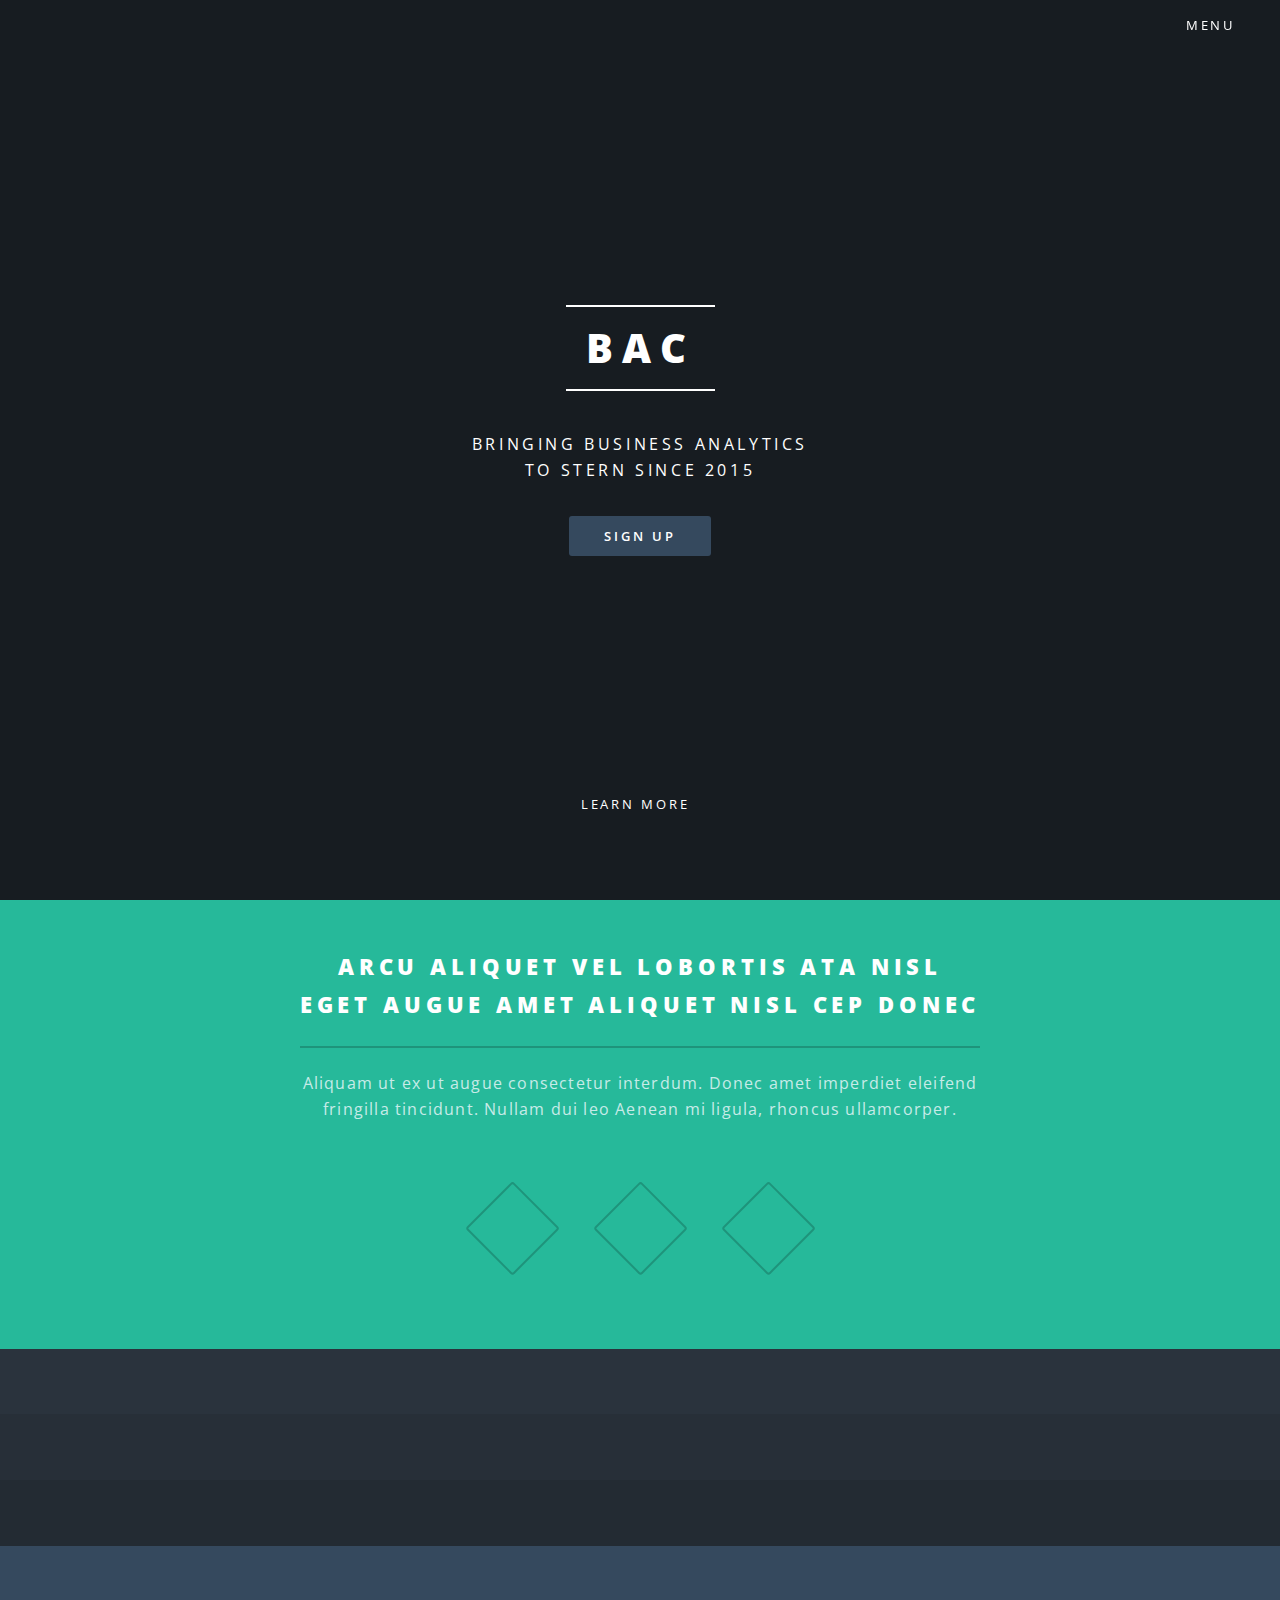
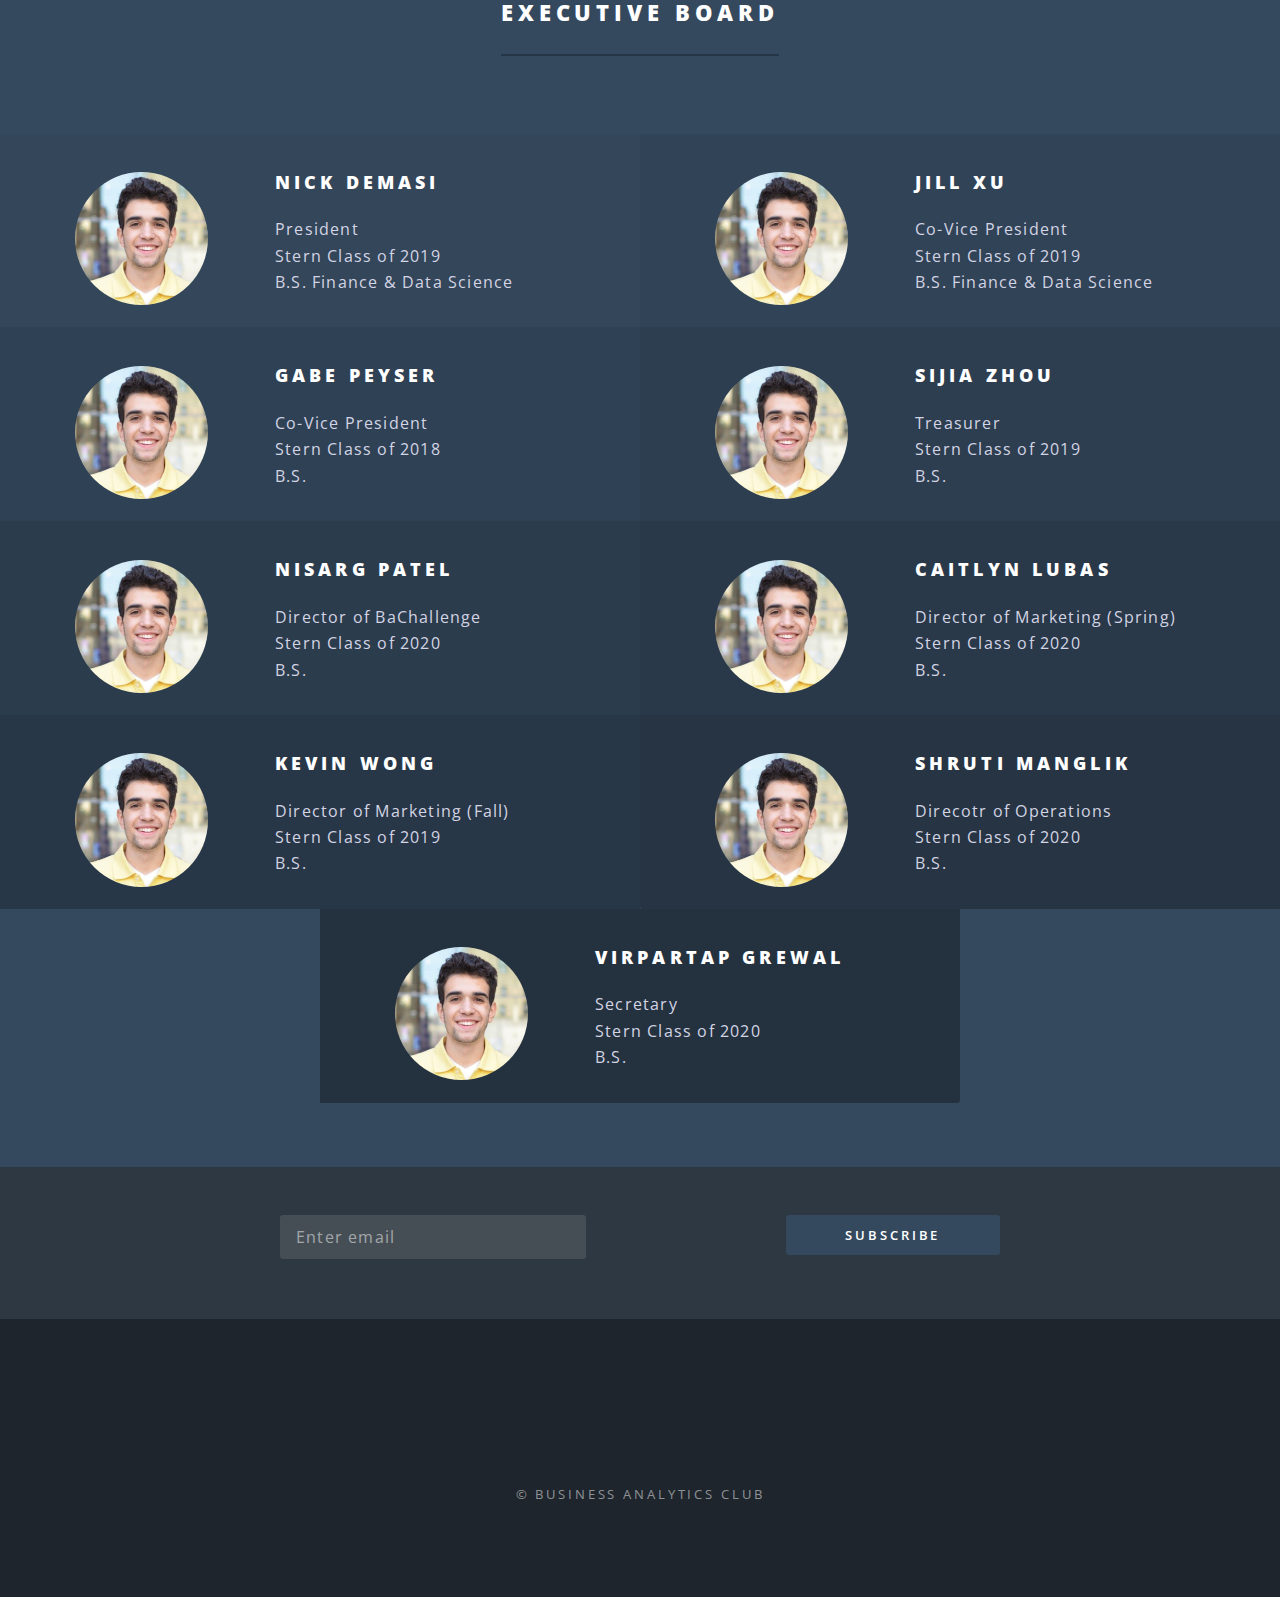
==== commit 98fe8479: "fixed sign up scroll" ====
--- a/index.html
+++ b/index.html
@@ -46,7 +46,9 @@
 							<p>Bringing business analytics<br />
 							to Stern since 2015</p>
 							<ul class="actions">
+								<div id = "subscribeButton">
 								<li><a href="#" class="button special">Sign Up</a></li>
+							</div>
 							</ul>
 						</div>
 						<a href="#one" class="more scrolly">Learn More</a>
@@ -186,9 +188,11 @@
 				<!-- CTA -->
 					<section id="cta" class="wrapper style4">
 						<div class="inner">
+							<div id="bottom">
 							<header>
-								<input id="subEmail" type="text" size="45" placeholder="Sign up for our mailing list! Enter your email here.">
+								<input id="subEmail" type="text" size="45" placeholder="Enter email">
 							</header>
+						</div>
 							<ul class="actions vertical">
 								<li><a id="subEmailButton" href="#" class="button fit special">Subscribe</a></li>
 							</ul>
@@ -221,5 +225,9 @@
 			<script src="assets/js/main.js"></script>
 			<script src="assets/js/googlecal.js"></script>
 			<script src="assets/js/mailchimp.js"></script>
+			<script>$("div#subscribeButton").click(function() {
+ 			$('html, body').animate({
+     	scrollTop: $("div#bottom").offset().top   }, 1000);
+ 			});</script>
 	</body>
 </html>
--- a/assets/css/main.css
+++ b/assets/css/main.css
@@ -3136,7 +3136,7 @@
 		@media screen and (max-width: 980px) {
 
 			.wrapper {
-				padding: 10em 10em 10em 10em ;
+				
 			}
 
 		}
@@ -3157,7 +3157,7 @@
 		-ms-transition: opacity 0.5s ease;
 		transition: opacity 0.5s ease;
 		opacity: 1;
-		padding-top: 3em;
+
 	}
 
 		#page-wrapper:before {
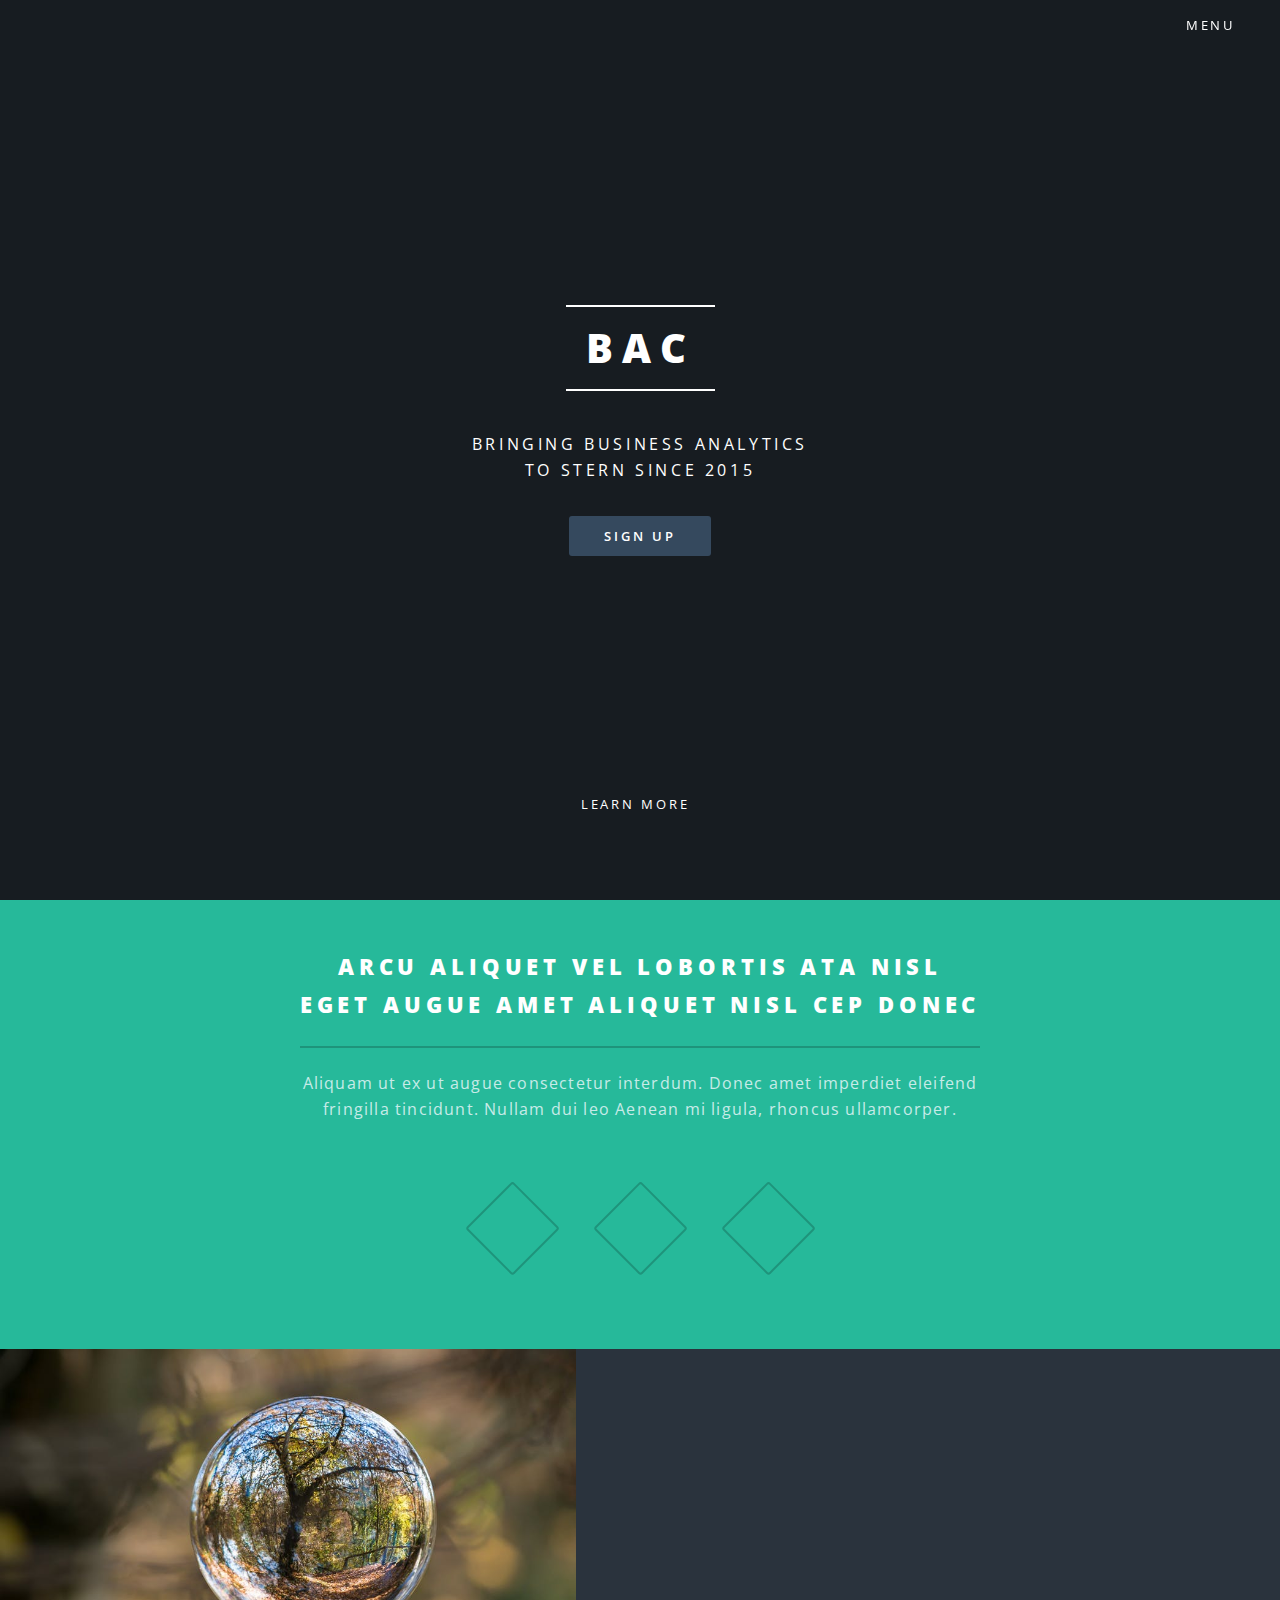
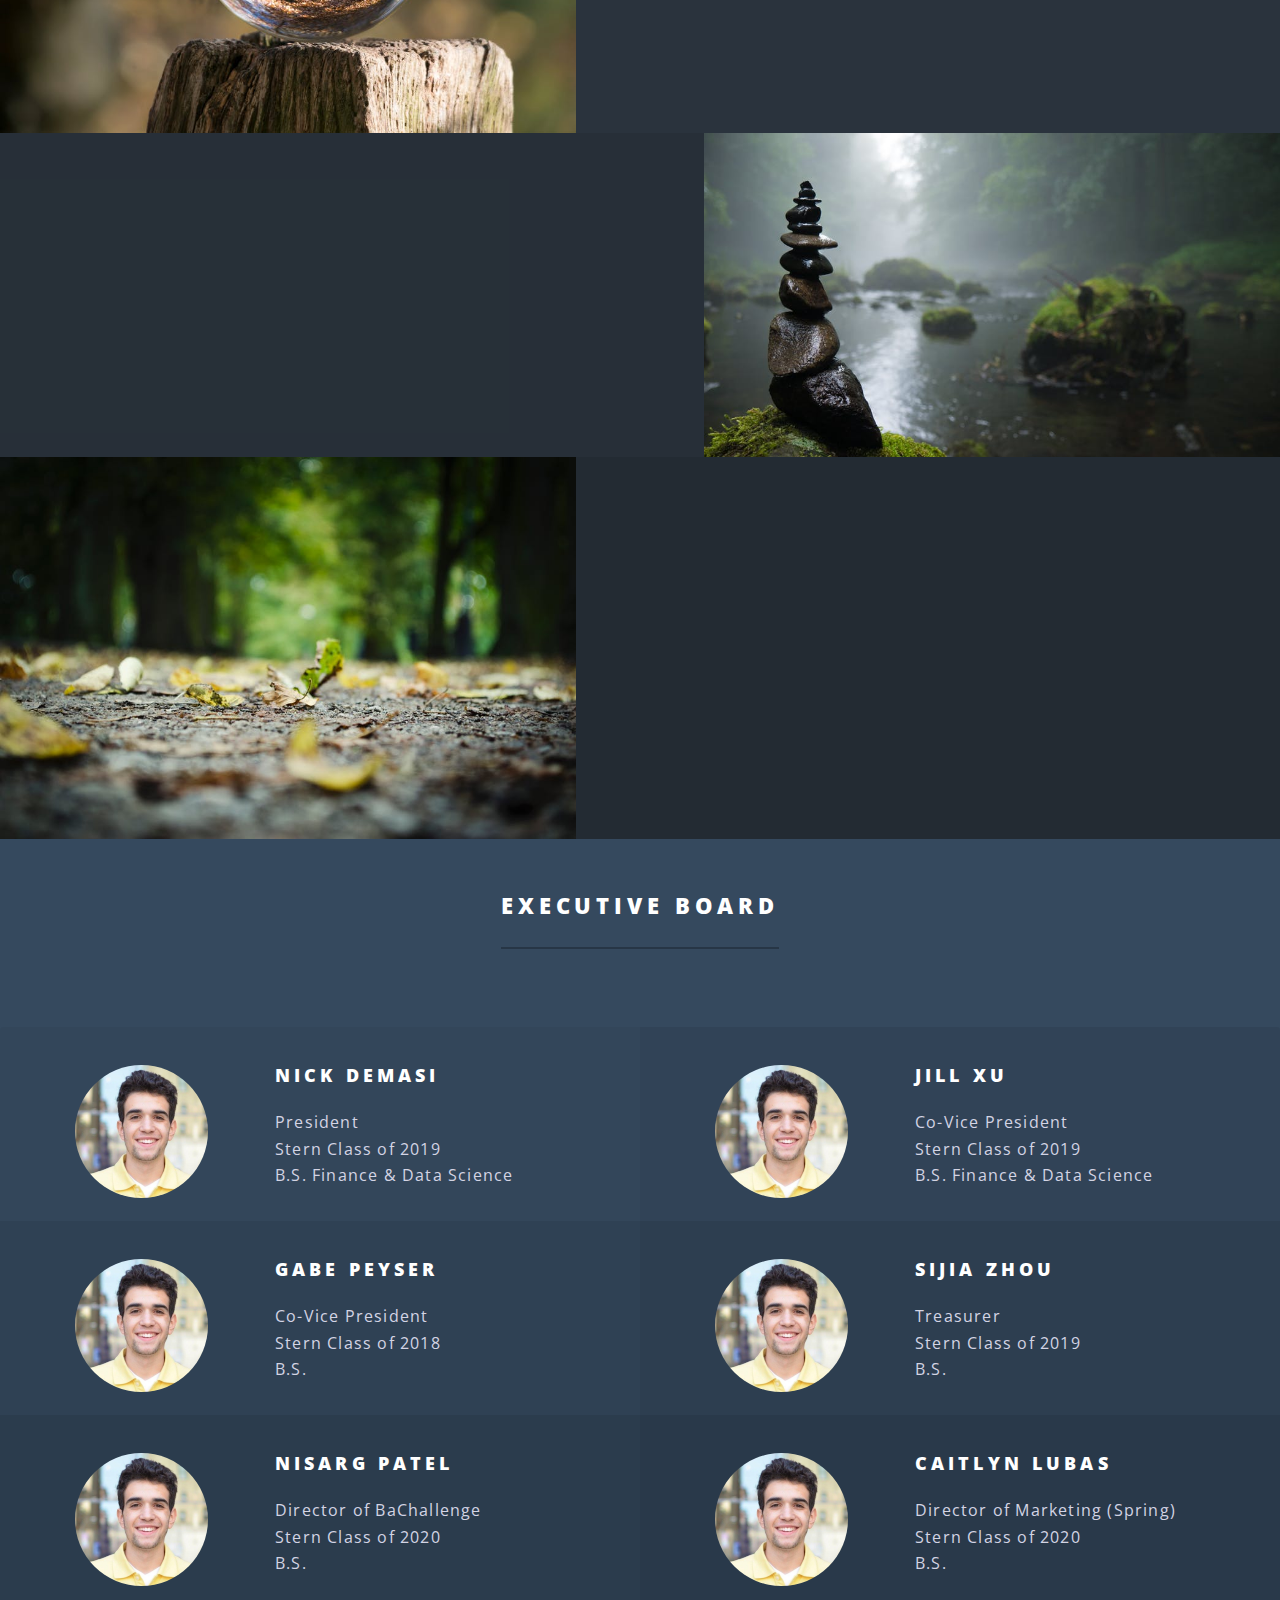
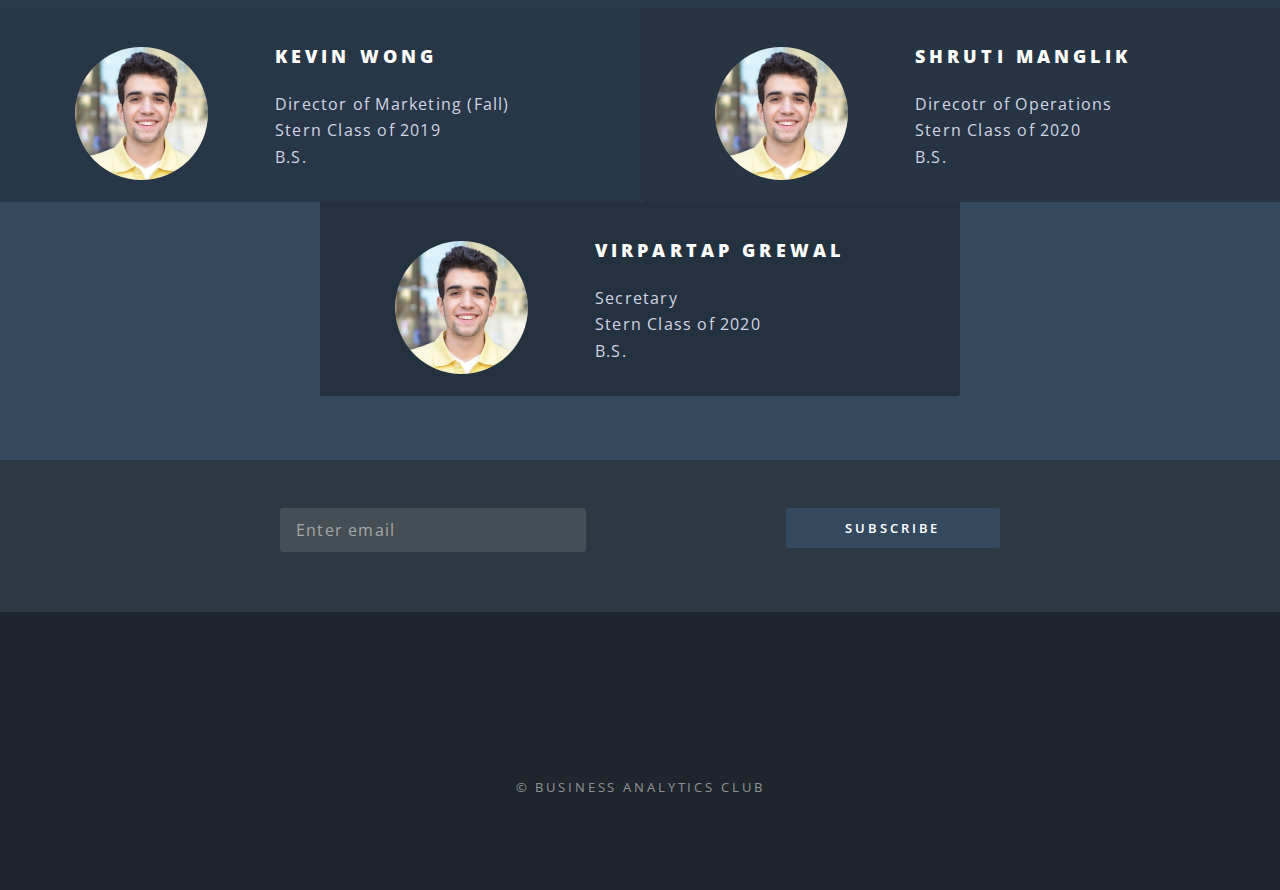
==== commit 321257a8: "fixed tree, homepage images, bachallenge" ====
--- a/index.html
+++ b/index.html
@@ -74,19 +74,19 @@
 				<!-- Two -->
 					<section id="two" class="wrapper alt style2">
 						<section class="spotlight">
-							<div class="image"><img src="images/pic01.jpg" alt="" /></div><div class="content">
+							<div class="image"><img src="images/homepage4.jpg" alt="" /></div><div class="content">
 								<h2 id="eventTitle1"></h2>
 								<p id="eventDetails1"></p>
 							</div>
 						</section>
 						<section class="spotlight">
-							<div class="image"><img src="images/pic02.jpg" alt="" /></div><div class="content">
+							<div class="image"><img src="images/homepage3.jpg" alt="" /></div><div class="content">
 								<h2 id="eventTitle2"></h2>
 								<p id="eventDetails2"></p>
 							</div>
 						</section>
 						<section class="spotlight">
-							<div class="image"><img src="images/pic03.jpg" alt="" /></div><div class="content">
+							<div class="image"><img src="images/homepage6.jpg" alt="" /></div><div class="content">
 								<h2 id="eventTitle3"></h2>
 								<p id="eventDetails3"></p>
 							</div>
--- a/assets/css/main.css
+++ b/assets/css/main.css
@@ -2635,7 +2635,7 @@
 
 		.wrapper > .inner {
 			width: auto;
-			margin: 0 auto;
+			margin: auto;
 		}
 
 			@media screen and (max-width: 1280px) {
@@ -2972,6 +2972,8 @@
 
 		.wrapper.style4 {
 			background-color: transparent;
+			padding-left: 100px;
+			padding-right: 100px;
 		}
 
 		.wrapper.style5 {
@@ -3120,7 +3122,7 @@
 					background-color: rgba(0, 0, 0, 0.1);
 				}
 
-				.wrapper.style6 {
+			.wrapper.style6 {
 					background-color: #ffffff;
 					color: #000000;
 				}
@@ -3136,7 +3138,7 @@
 		@media screen and (max-width: 980px) {
 
 			.wrapper {
-				
+
 			}
 
 		}
@@ -3149,6 +3151,14 @@
 
 		}
 
+		.wrapper.style7 {
+			background-color: #ffffff;
+			color: #4E4852;
+			padding-top: 0px;
+		}
+		.wrapper.style7 h2, .wrapper.style7 h3, .wrapper.style7 h4, .wrapper.style7 h5, .wrapper.style7 h6 {
+			color: #2E3842;
+		}
 /* Page Wrapper + Menu */
 
 	#page-wrapper {
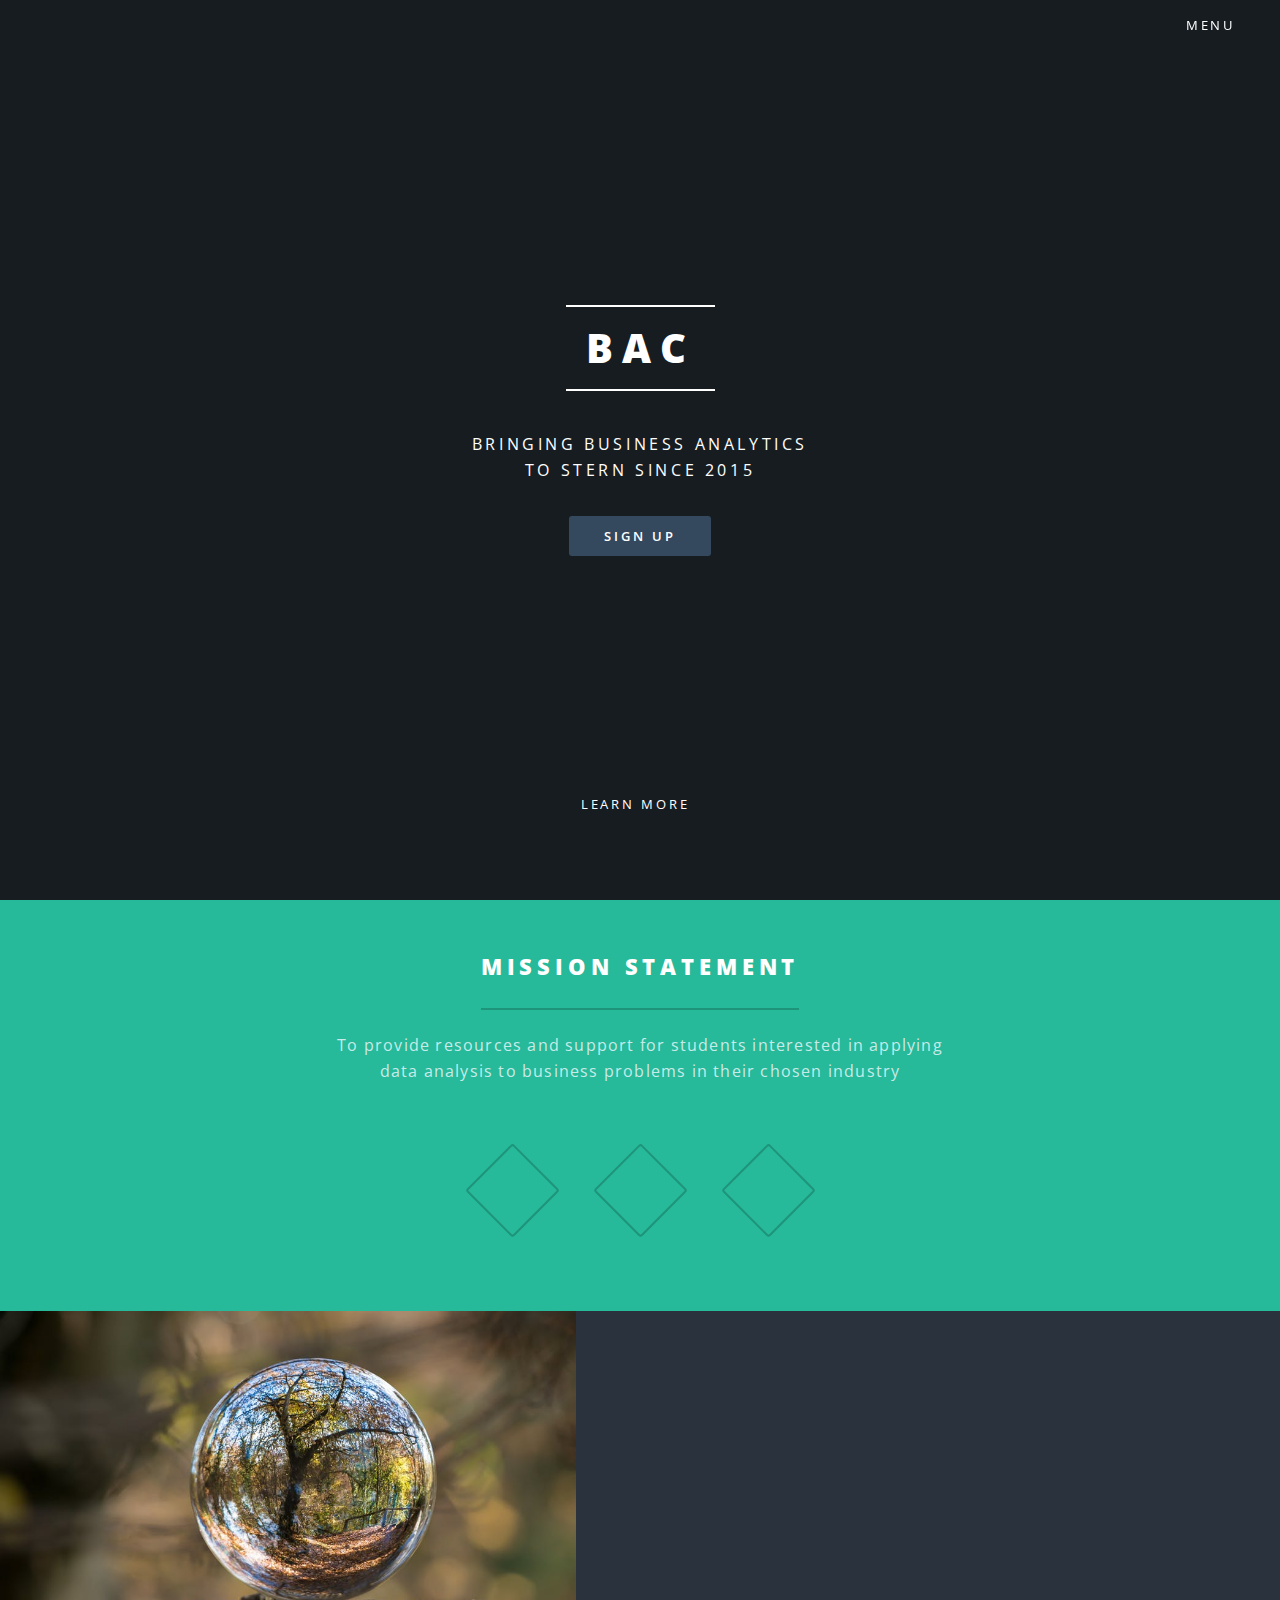
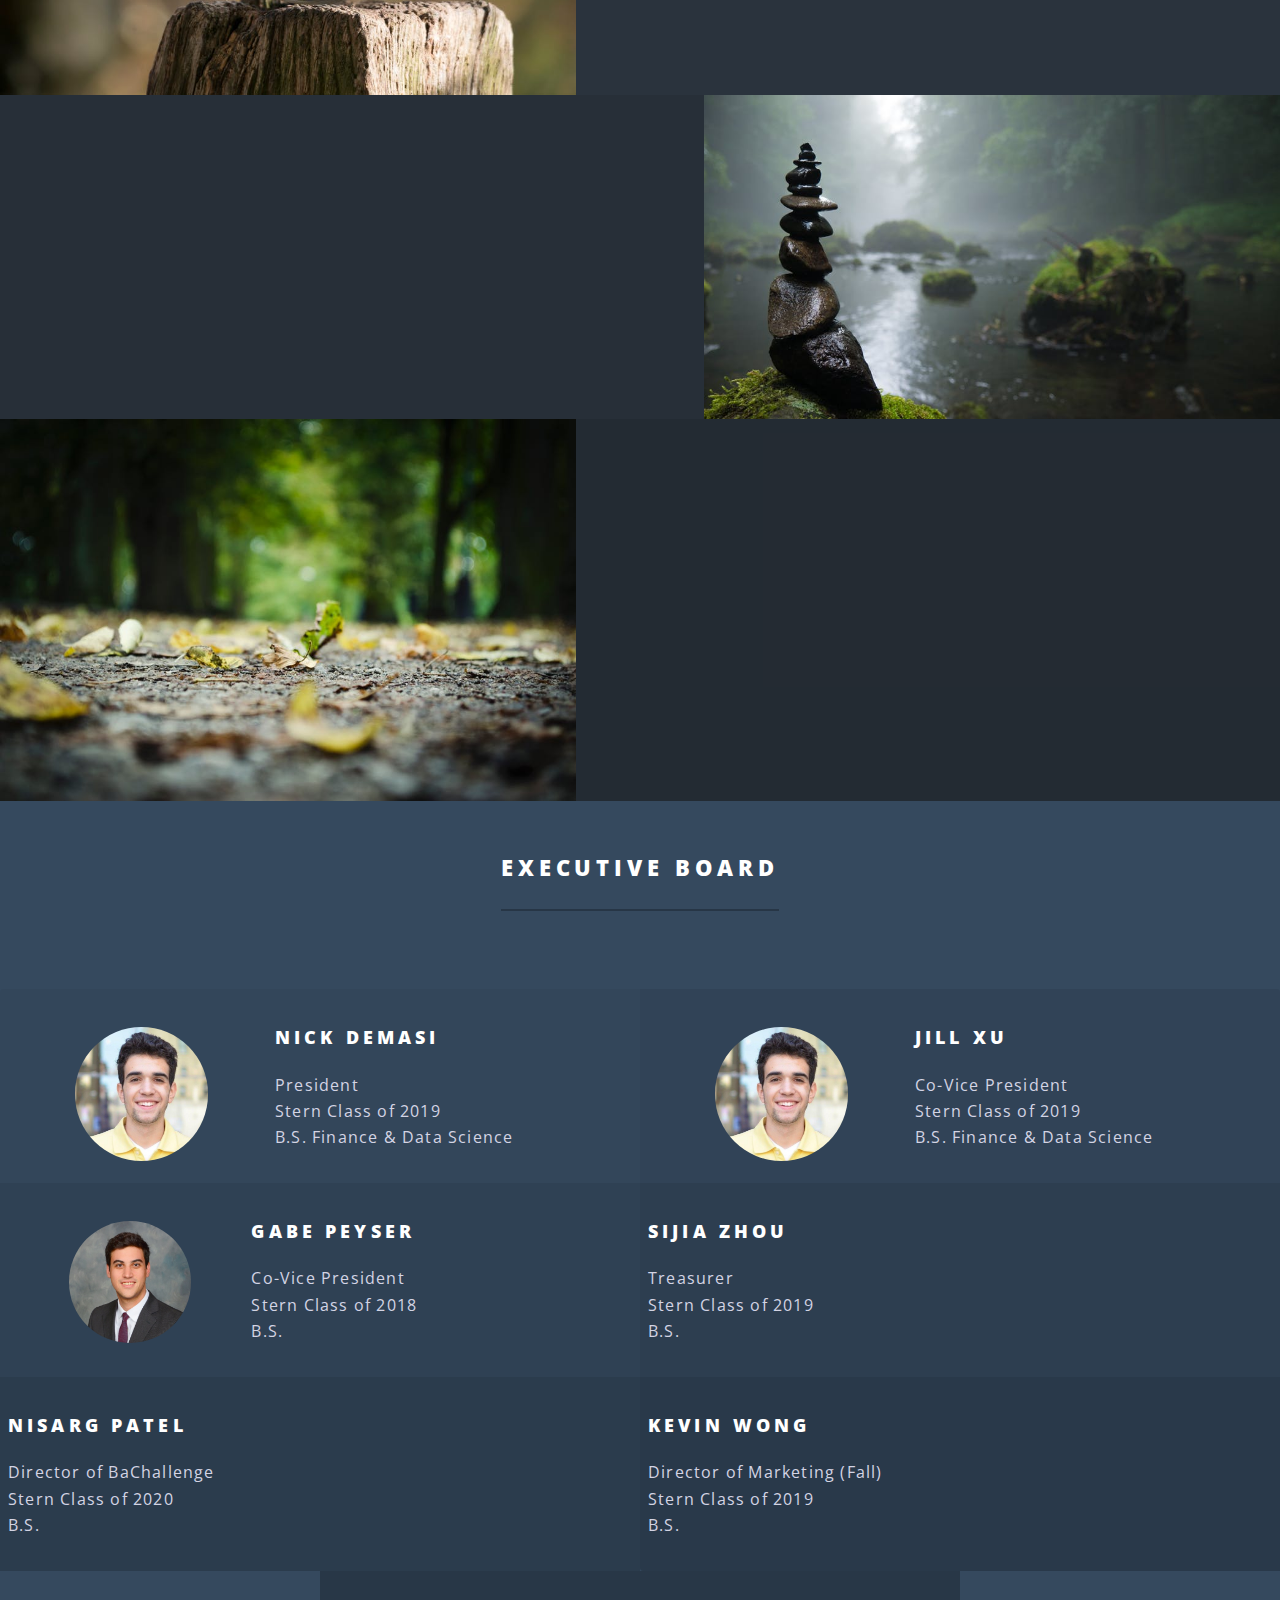
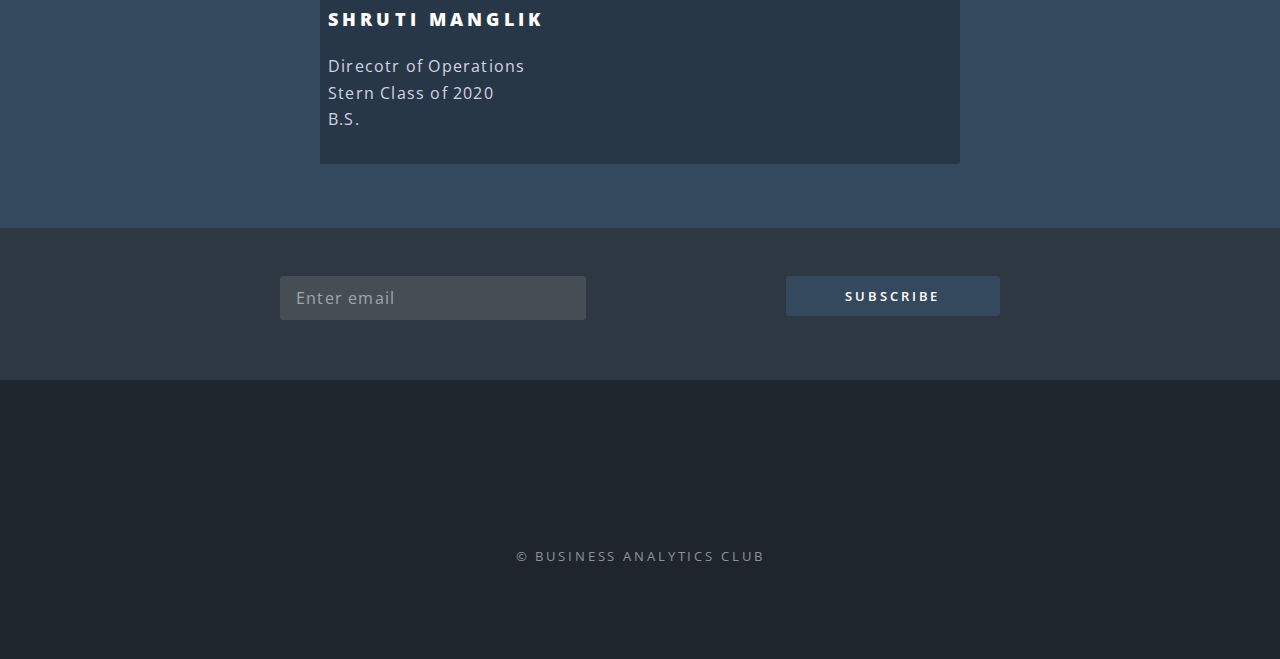
==== commit 12178a49: "forgot this stuff" ====
--- a/index.html
+++ b/index.html
@@ -58,10 +58,8 @@
 					<section id="one" class="wrapper style1 special">
 						<div class="inner">
 							<header class="major">
-								<h2>Arcu aliquet vel lobortis ata nisl<br />
-								eget augue amet aliquet nisl cep donec</h2>
-								<p>Aliquam ut ex ut augue consectetur interdum. Donec amet imperdiet eleifend<br />
-								fringilla tincidunt. Nullam dui leo Aenean mi ligula, rhoncus ullamcorper.</p>
+								<h2>Mission Statement</h2>
+								<p>To provide resources and support for students interested in applying</br> data analysis to business problems in their chosen industry</p>
 							</header>
 							<ul class="icons major">
 								<li><span class="icon fa-cubes major style2"><span class="label">Lorem</span></span></li>
@@ -101,7 +99,7 @@
 							</header>
 							<ul class="features">
 								<li>
-									<div class="headshot"><img src="images/Headshot.jpg" alt=""/></div>
+									<div class="headshot"><img src="images/nick.jpg" alt=""/></div>
 									<div class ="bio">
 									    <h3>Nick DeMasi</h3>
 									    <p>President<br />
@@ -110,7 +108,7 @@
 									</div>
 								</li>
 								<li>
-								    <div class="headshot"><img src="images/Headshot.jpg" alt=""/></div>
+								    <div class="headshot"><img src="images/nick.jpg" alt=""/></div>
 								    <div class="bio">
 									    <h3>Jill Xu</h3>
 									    <p>Co-Vice President<br />
@@ -119,7 +117,7 @@
 									</div>
 								</li>
 								<li>
-								    <div class="headshot"><img src="images/Headshot.jpg" alt=""/></div>
+								    <div class="headshot"><img src="images/gabe.jpg" alt=""/></div>
                                     <div class="bio">
 									    <h3>Gabe Peyser</h3>
 									    <p>Co-Vice President<br />
@@ -145,7 +143,7 @@
 									    B.S.</p>
 									</div>
 								</li>
-								<li>
+								<!-- <li>
 								    <div class="headshot"><img src="images/Headshot.jpg" alt=""/></div>
 								    <div class="bio">
 									    <h3>Caitlyn Lubas</h3>
@@ -153,7 +151,7 @@
 									    Stern Class of 2020<br />
 									    B.S.</p>
 									</div>
-								</li>
+								</li> -->
 								<li>
 								    <div class="headshot"><img src="images/Headshot.jpg" alt=""/></div>
 								    <div class="bio">
@@ -172,7 +170,7 @@
 									    B.S.</p>
 									</div>
 								</li>
-								<li>
+								<!-- <li>
 								    <div class="headshot"><img src="images/Headshot.jpg" alt=""/></div>
 								    <div class="bio">
 									    <h3>Virpartap Grewal</h3>
@@ -180,7 +178,7 @@
 									    Stern Class of 2020<br />
 									    B.S.</p>
 									</div>
-								</li>
+								</li> -->
 							</ul>
 						</div>
 					</section>
--- a/assets/css/main.css
+++ b/assets/css/main.css
@@ -2634,8 +2634,9 @@
 	}
 
 		.wrapper > .inner {
-			width: auto;
+			width: 55%;
 			margin: auto;
+			display: block;
 		}
 
 			@media screen and (max-width: 1280px) {
@@ -2649,10 +2650,19 @@
 			@media screen and (max-width: 980px) {
 
 				.wrapper > .inner {
-					width: auto;
-				}
-
-			}
+					width: 40%;
+				}
+
+			}
+            @media screen and (max-width: 480px) {
+
+				.wrapper > .inner {
+					width: 100%;
+                    align-content: center;
+				}
+
+			}
+
 
 		.wrapper.alt {
 			padding: 0;
@@ -3154,11 +3164,51 @@
 		.wrapper.style7 {
 			background-color: #ffffff;
 			color: #4E4852;
-			padding-top: 0px;
+			padding-top: 40px;
 		}
 		.wrapper.style7 h2, .wrapper.style7 h3, .wrapper.style7 h4, .wrapper.style7 h5, .wrapper.style7 h6 {
 			color: #2E3842;
 		}
+
+		.wrapper.style8 {
+			background-color: #2e3842;
+			padding-left: 320px;
+			padding-right: 320px;
+			padding-bottom: 0px;
+		}
+
+		.wrapper.style9 {
+			background-color: #2e3842;
+			color: #2e3842;
+			padding-left: 0px;
+			padding-right: 0px;
+			padding-top: 0px;
+		}
+		@media screen and (max-width: 736px) {
+
+			.wrapper.style9 .features li {
+				border-top-color: #dfdfdf;
+			}
+
+		}
+
+	@media screen and (max-width: 980px) {
+
+		.wrapper {
+
+		}
+
+	}
+
+	@media screen and (max-width: 736px) {
+
+		.wrapper {
+			padding: 3em 2em 1em 2em ;
+		}
+
+	}
+
+
 /* Page Wrapper + Menu */
 
 	#page-wrapper {
@@ -3661,7 +3711,7 @@
 /* Main */
 
 	#main > header {
-		padding: 12em 0 10em 0 ;
+		padding: 14em 0 12em 0 ;
 		background-image: -moz-linear-gradient(top, rgba(0,0,0,0.5), rgba(0,0,0,0.5)), url("../../images/forest.jpg");
 		background-image: -webkit-linear-gradient(top, rgba(0,0,0,0.5), rgba(0,0,0,0.5)), url("../../images/forest.jpg");
 		background-image: -ms-linear-gradient(top, rgba(0,0,0,0.5), rgba(0,0,0,0.5)), url("../../images/forest.jpg");
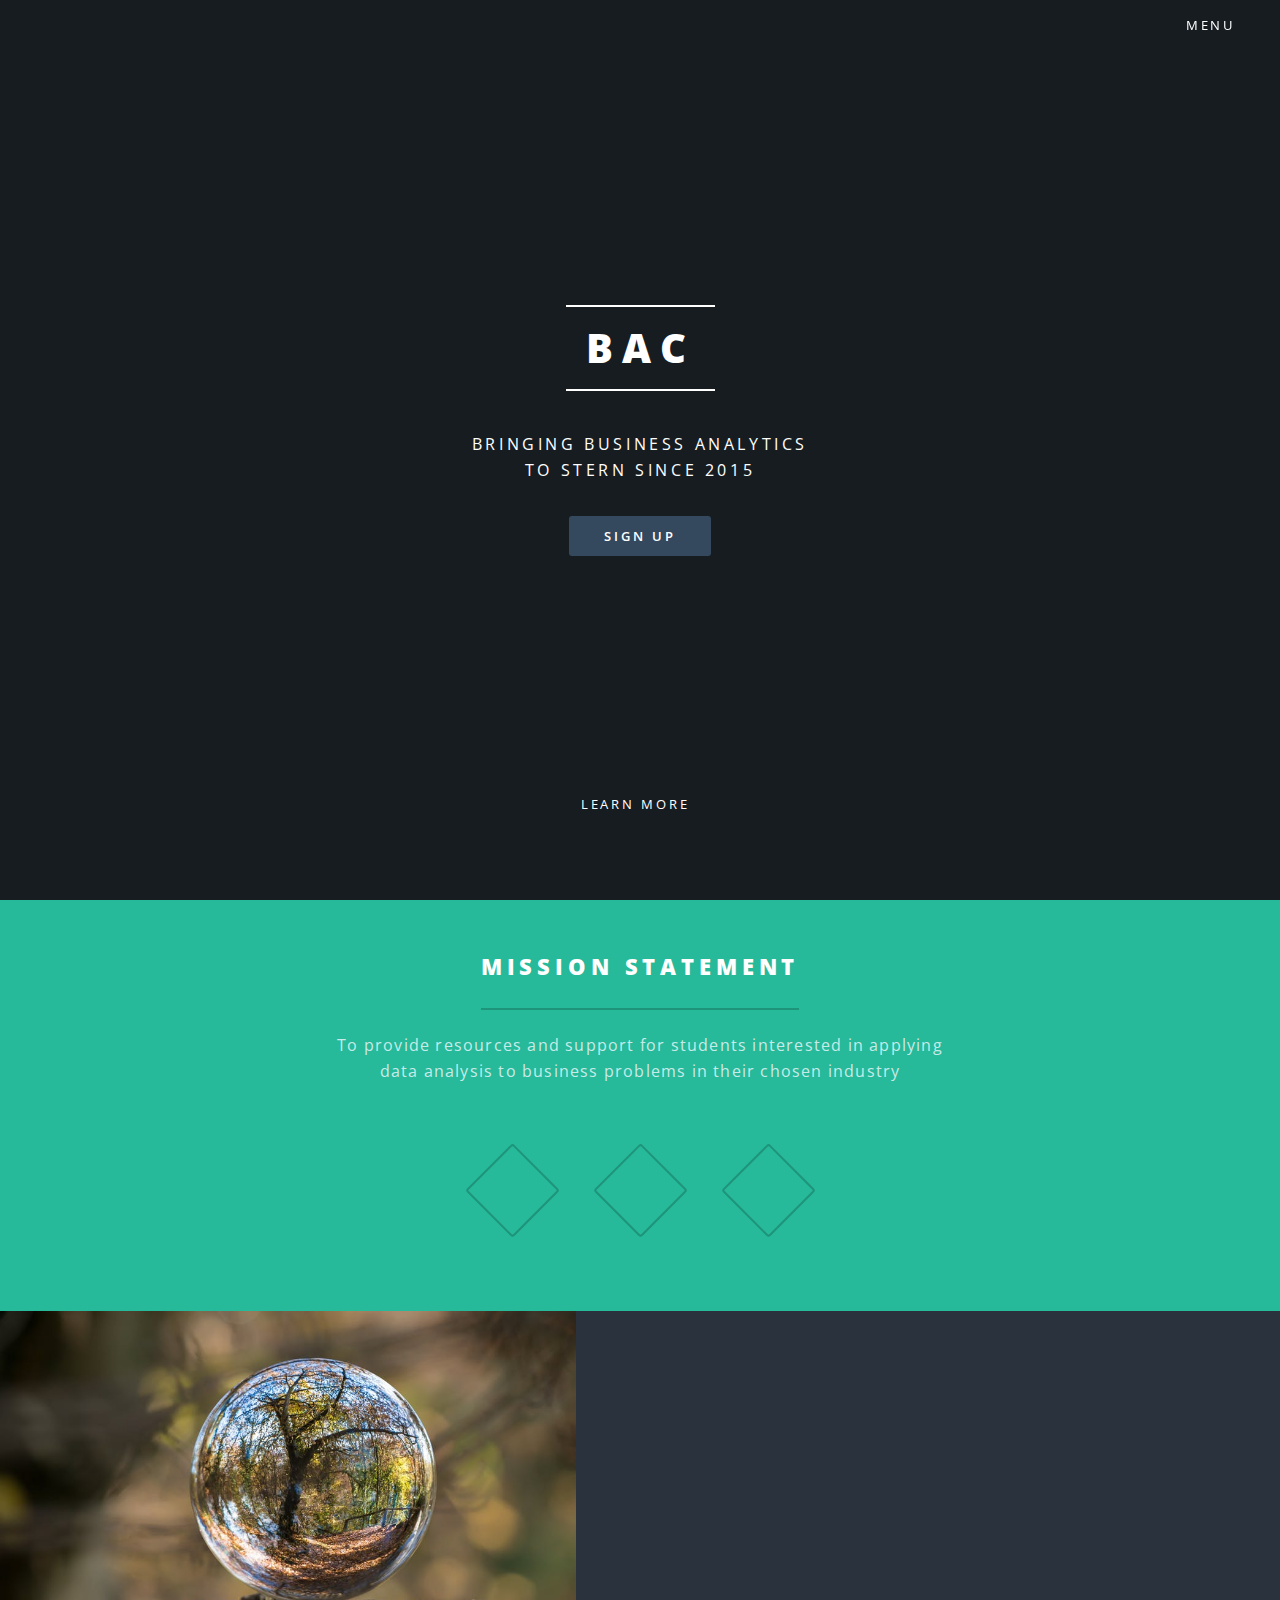
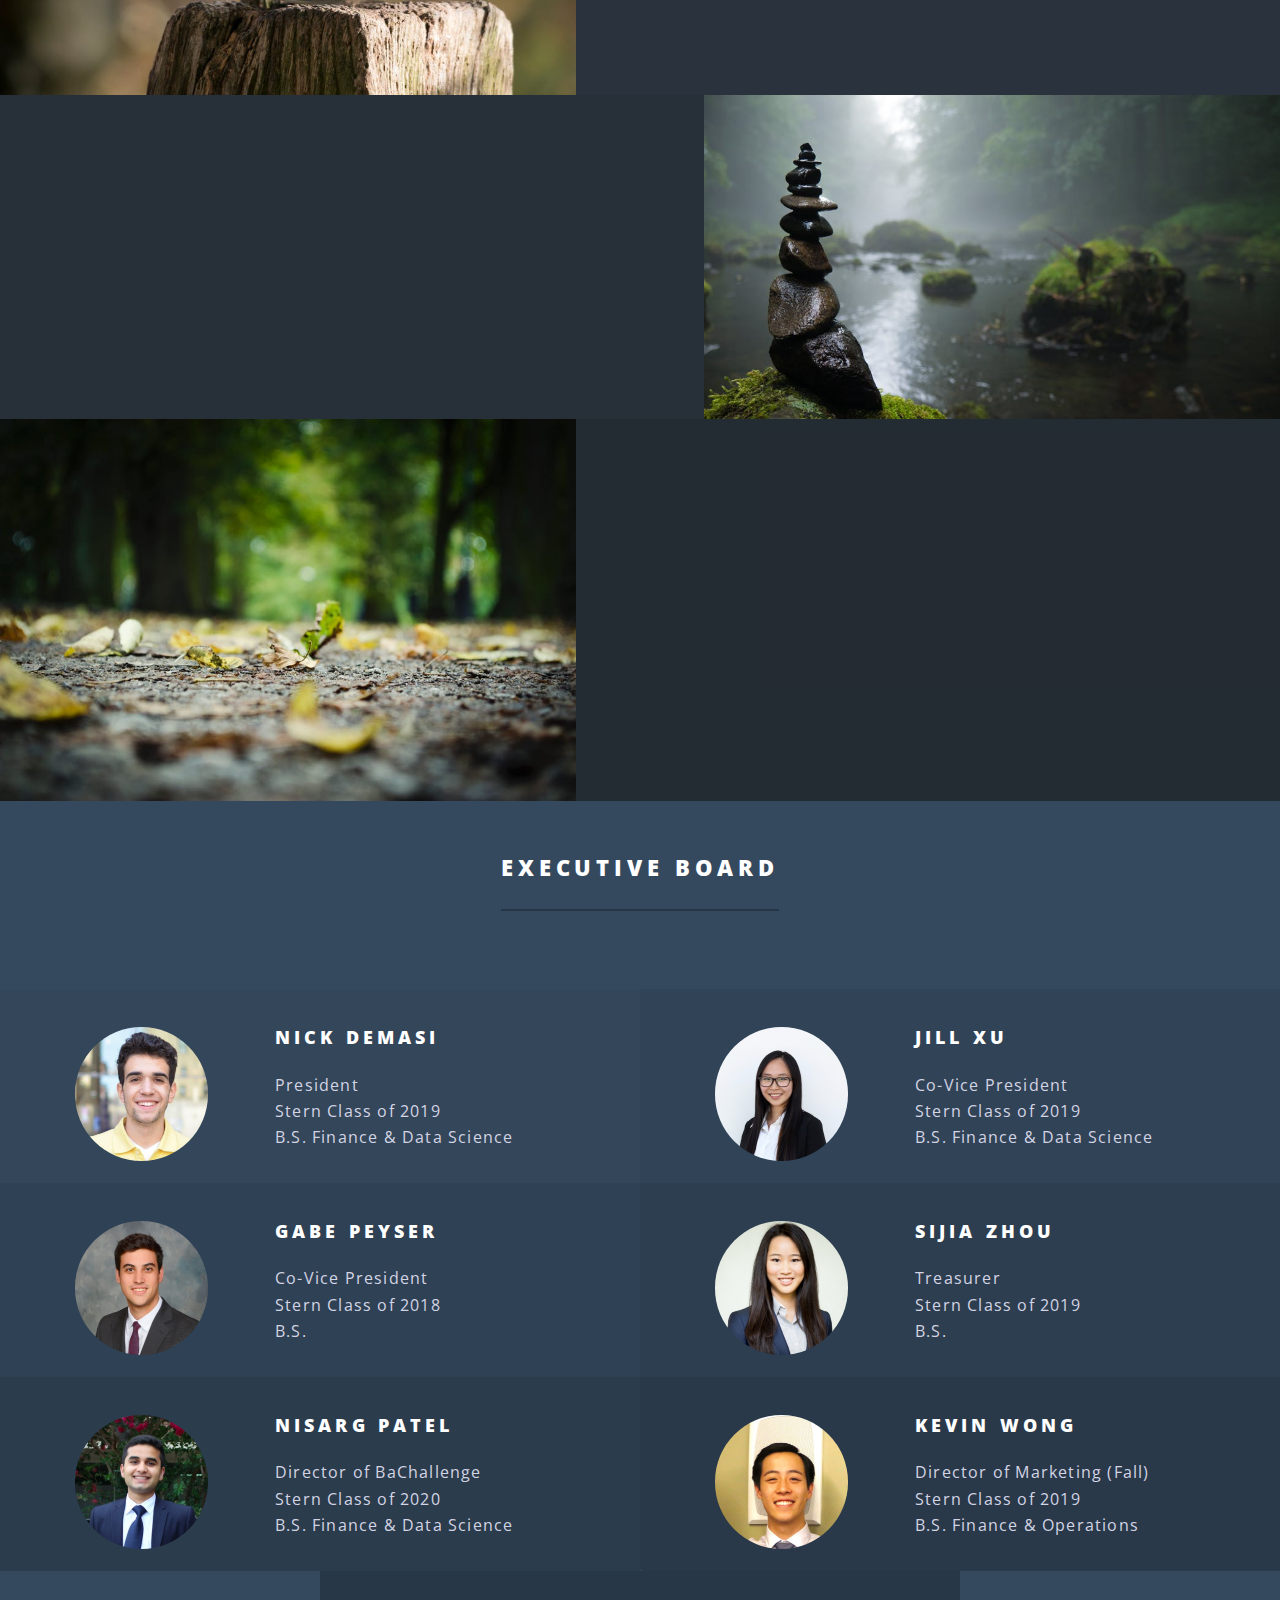
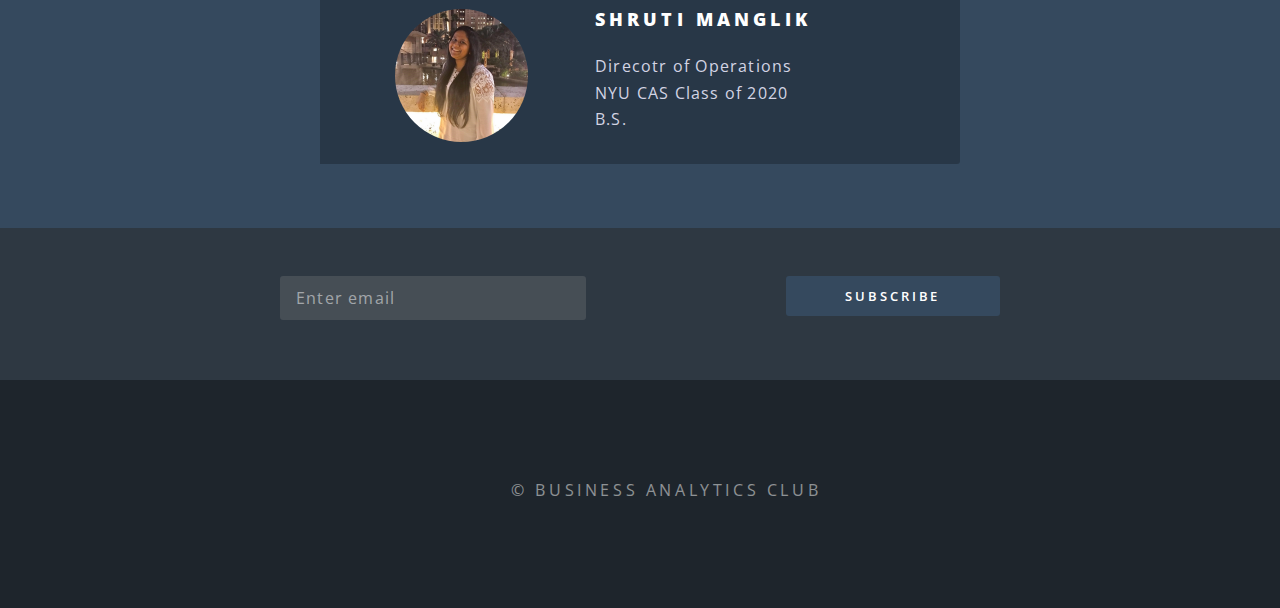
==== commit 855caf6a: "content addition" ====
--- a/index.html
+++ b/index.html
@@ -108,7 +108,7 @@
 									</div>
 								</li>
 								<li>
-								    <div class="headshot"><img src="images/nick.jpg" alt=""/></div>
+								    <div class="headshot"><img src="images/jill.jpg" alt=""/></div>
 								    <div class="bio">
 									    <h3>Jill Xu</h3>
 									    <p>Co-Vice President<br />
@@ -126,7 +126,7 @@
 									</div>
 								</li>
 								<li>
-								    <div class="headshot"><img src="images/Headshot.jpg" alt=""/></div>
+								    <div class="headshot"><img src="images/sijia.jpg" alt=""/></div>
                                     <div class="bio">
 									    <h3>Sijia Zhou</h3>
 									    <p>Treasurer<br />
@@ -135,12 +135,12 @@
 									</div>
 								</li>
 								<li>
-								    <div class="headshot"><img src="images/Headshot.jpg" alt=""/></div>
+								    <div class="headshot"><img src="images/nisarg.jpg" alt=""/></div>
 								    <div class="bio">
 									    <h3>Nisarg Patel</h3>
 									    <p>Director of BaChallenge<br />
 									    Stern Class of 2020<br />
-									    B.S.</p>
+									    B.S. Finance & Data Science</p>
 									</div>
 								</li>
 								<!-- <li>
@@ -153,20 +153,20 @@
 									</div>
 								</li> -->
 								<li>
-								    <div class="headshot"><img src="images/Headshot.jpg" alt=""/></div>
+								    <div class="headshot"><img src="images/kevin.jpg" alt=""/></div>
 								    <div class="bio">
 									    <h3>Kevin Wong</h3>
 									    <p>Director of Marketing (Fall)<br />
 									    Stern Class of 2019<br />
-									    B.S.</p>
-									</div>
-								</li>
-								<li>
-								    <div class="headshot"><img src="images/Headshot.jpg" alt=""/></div>
+									    B.S. Finance & Operations</p>
+									</div>
+								</li>
+								<li>
+								    <div class="headshot"><img src="images/shruti.jpg" alt=""/></div>
 								    <div class="bio">
 									    <h3>Shruti Manglik</h3>
 									    <p>Direcotr of Operations<br />
-									    Stern Class of 2020<br />
+									    NYU CAS Class of 2020<br />
 									    B.S.</p>
 									</div>
 								</li>
@@ -200,14 +200,14 @@
 				<!-- Footer -->
 					<footer id="footer">
 						<ul class="icons">
-							<li><a href="#" class="icon fa-twitter"><span class="label">Twitter</span></a></li>
+							<!-- <li><a href="#" class="icon fa-twitter"><span class="label">Twitter</span></a></li> -->
 							<li><a href="https://www.facebook.com/SternBAC/" class="icon fa-facebook"><span class="label">Facebook</span></a></li>
-							<li><a href="#" class="icon fa-instagram"><span class="label">Instagram</span></a></li>
-							<li><a href="#" class="icon fa-dribbble"><span class="label">Dribbble</span></a></li>
+							<!-- <li><a href="#" class="icon fa-instagram"><span class="label">Instagram</span></a></li> -->
+							<!-- <li><a href="#" class="icon fa-dribbble"><span class="label">Dribbble</span></a></li> -->
 							<li><a href="#" class="icon fa-envelope-o"><span class="label">Email</span></a></li>
-						</ul>
-						<ul class="copyright">
-							<li>&copy; Business Analytics Club</li>
+						<!-- </ul>
+						<ul class="copyright"> -->
+							<li class="copyright">&copy; Business Analytics Club</li>
 						</ul>
 					</footer>
 
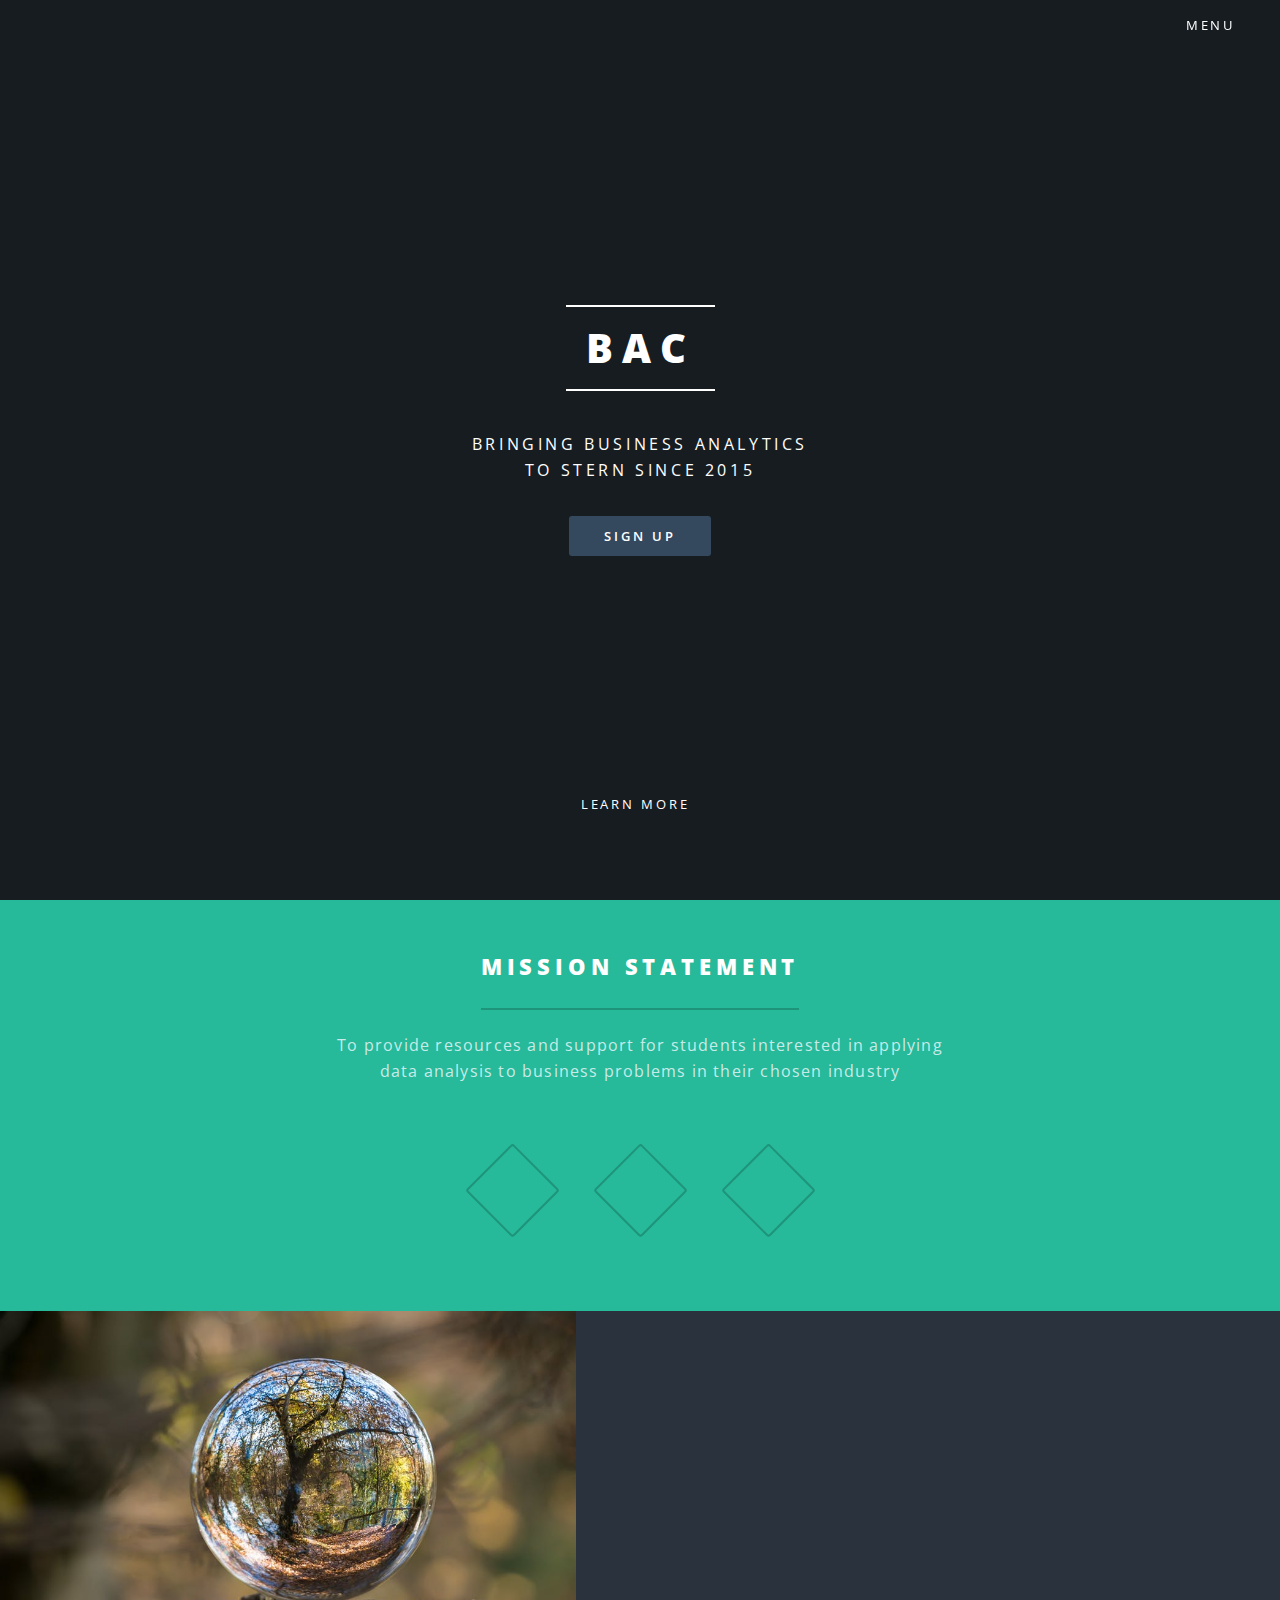
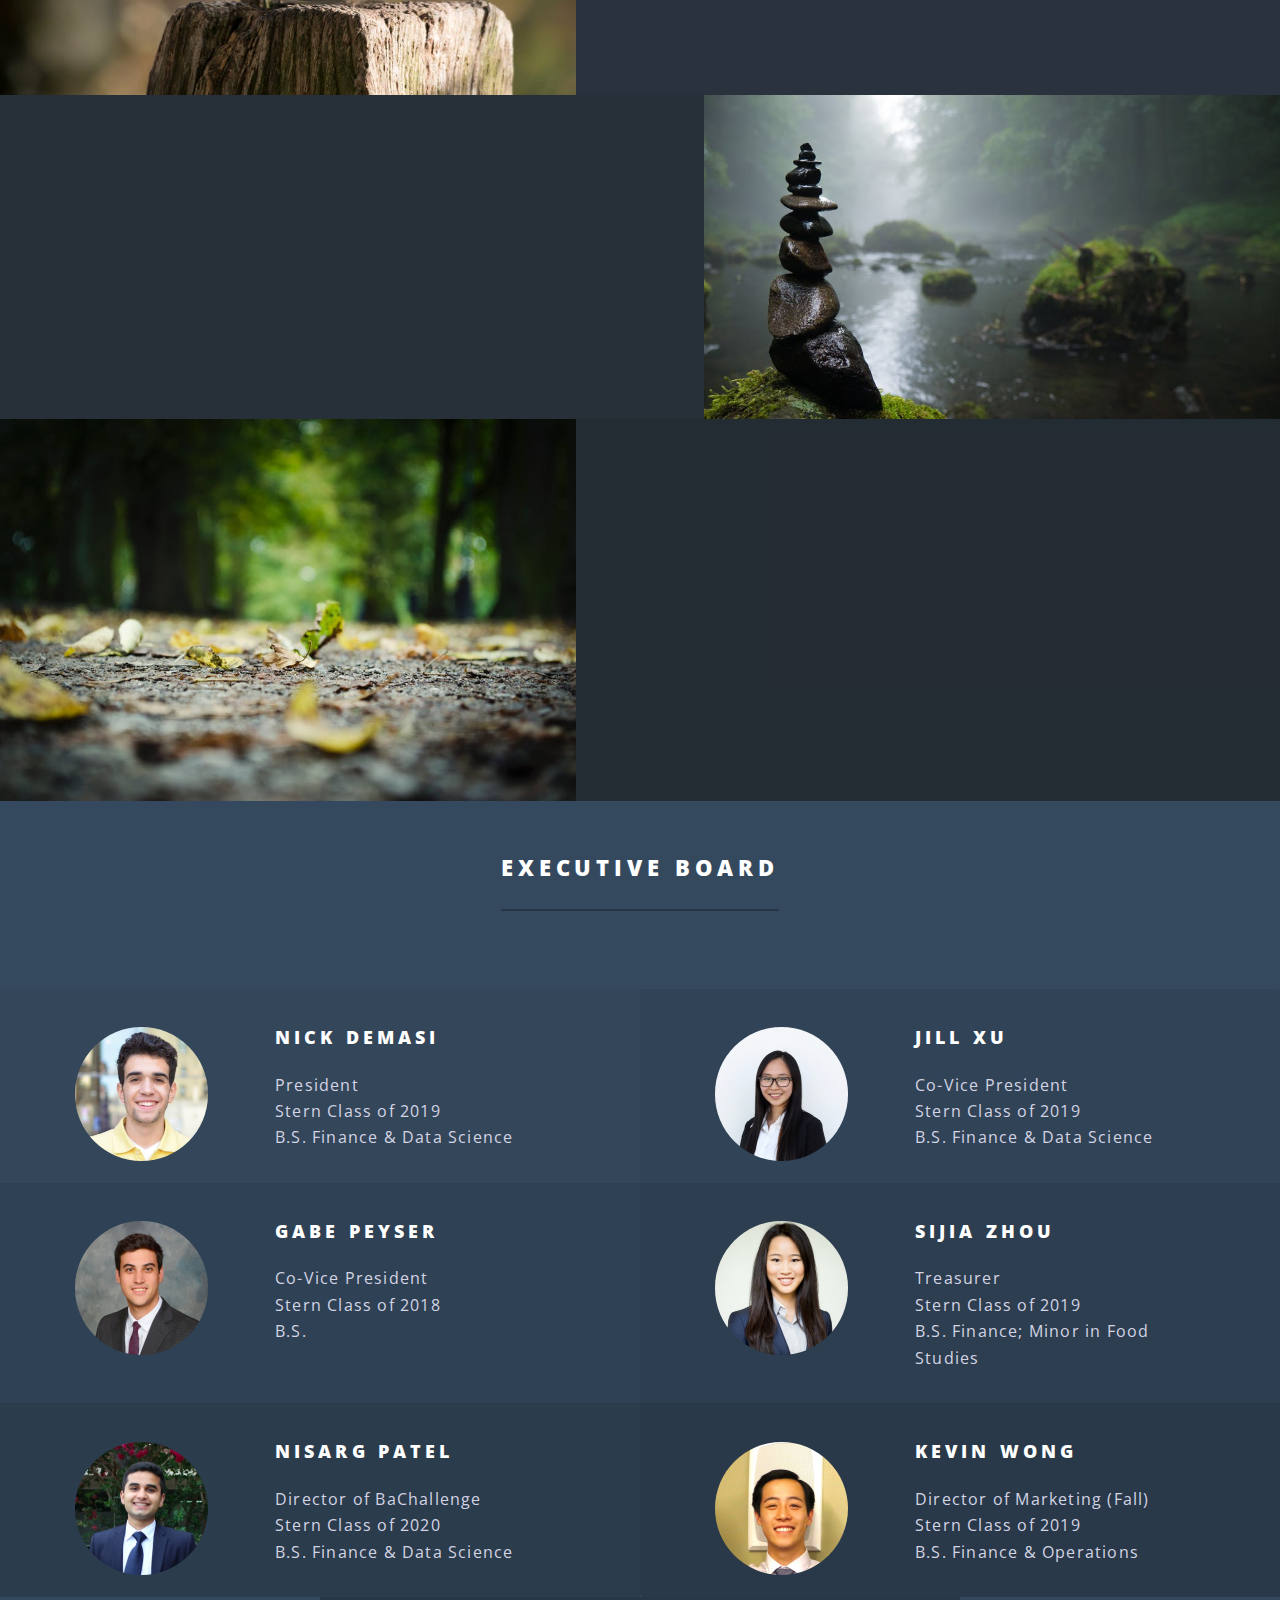
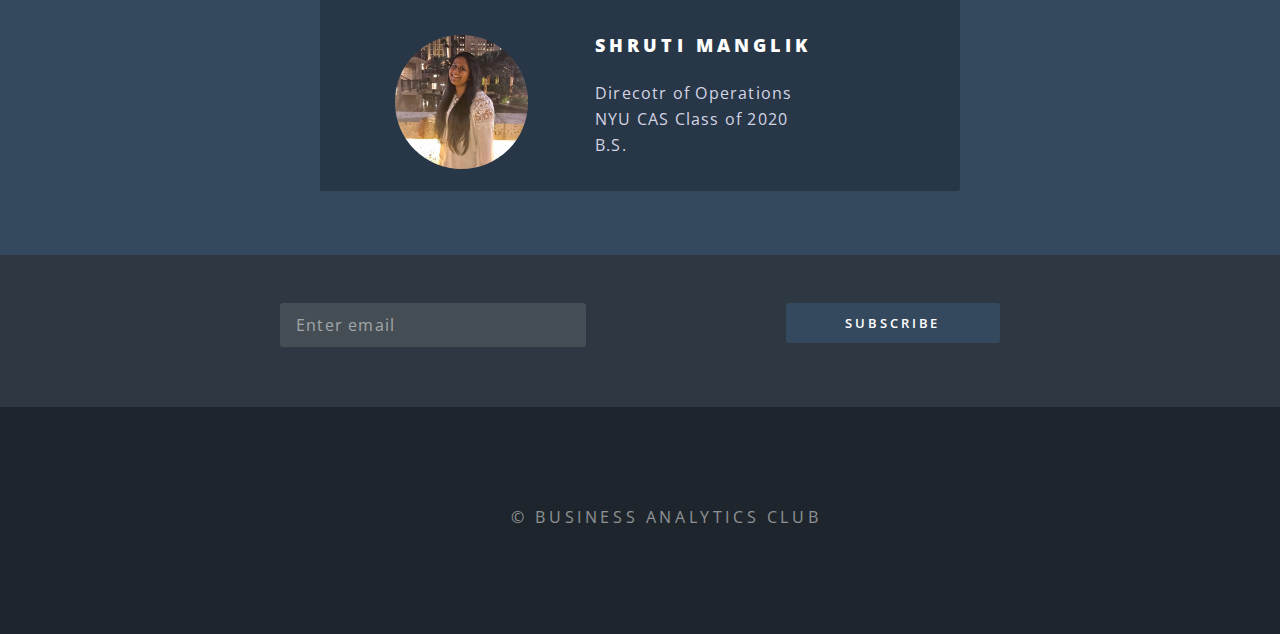
==== commit f38f575a: "fixed favicon" ====
--- a/index.html
+++ b/index.html
@@ -131,7 +131,7 @@
 									    <h3>Sijia Zhou</h3>
 									    <p>Treasurer<br />
 									    Stern Class of 2019<br />
-									    B.S.</p>
+									    B.S. Finance; Minor in Food Studies</p>
 									</div>
 								</li>
 								<li>
--- a/assets/css/main.css
+++ b/assets/css/main.css
@@ -2989,6 +2989,7 @@
 		.wrapper.style5 {
 			background-color: #ffffff;
 			color: #4E4852;
+            
 		}
 
 			.wrapper.style5 strong, .wrapper.style5 b {
@@ -3172,9 +3173,18 @@
 
 		.wrapper.style8 {
 			background-color: #2e3842;
-			padding-left: 320px;
-			padding-right: 320px;
+			padding-left: 350px;
+			padding-right: 350px;
 			padding-bottom: 0px;
+		}
+
+        @media screen and (max-width: 480px) {
+
+			.wrapper.style8 {
+                padding-left: 10px;
+                padding-right: 10px;
+            }
+
 		}
 
 		.wrapper.style9 {
@@ -3711,7 +3721,7 @@
 /* Main */
 
 	#main > header {
-		padding: 14em 0 12em 0 ;
+		padding: 20em 0 18em 0 ;
 		background-image: -moz-linear-gradient(top, rgba(0,0,0,0.5), rgba(0,0,0,0.5)), url("../../images/forest.jpg");
 		background-image: -webkit-linear-gradient(top, rgba(0,0,0,0.5), rgba(0,0,0,0.5)), url("../../images/forest.jpg");
 		background-image: -ms-linear-gradient(top, rgba(0,0,0,0.5), rgba(0,0,0,0.5)), url("../../images/forest.jpg");
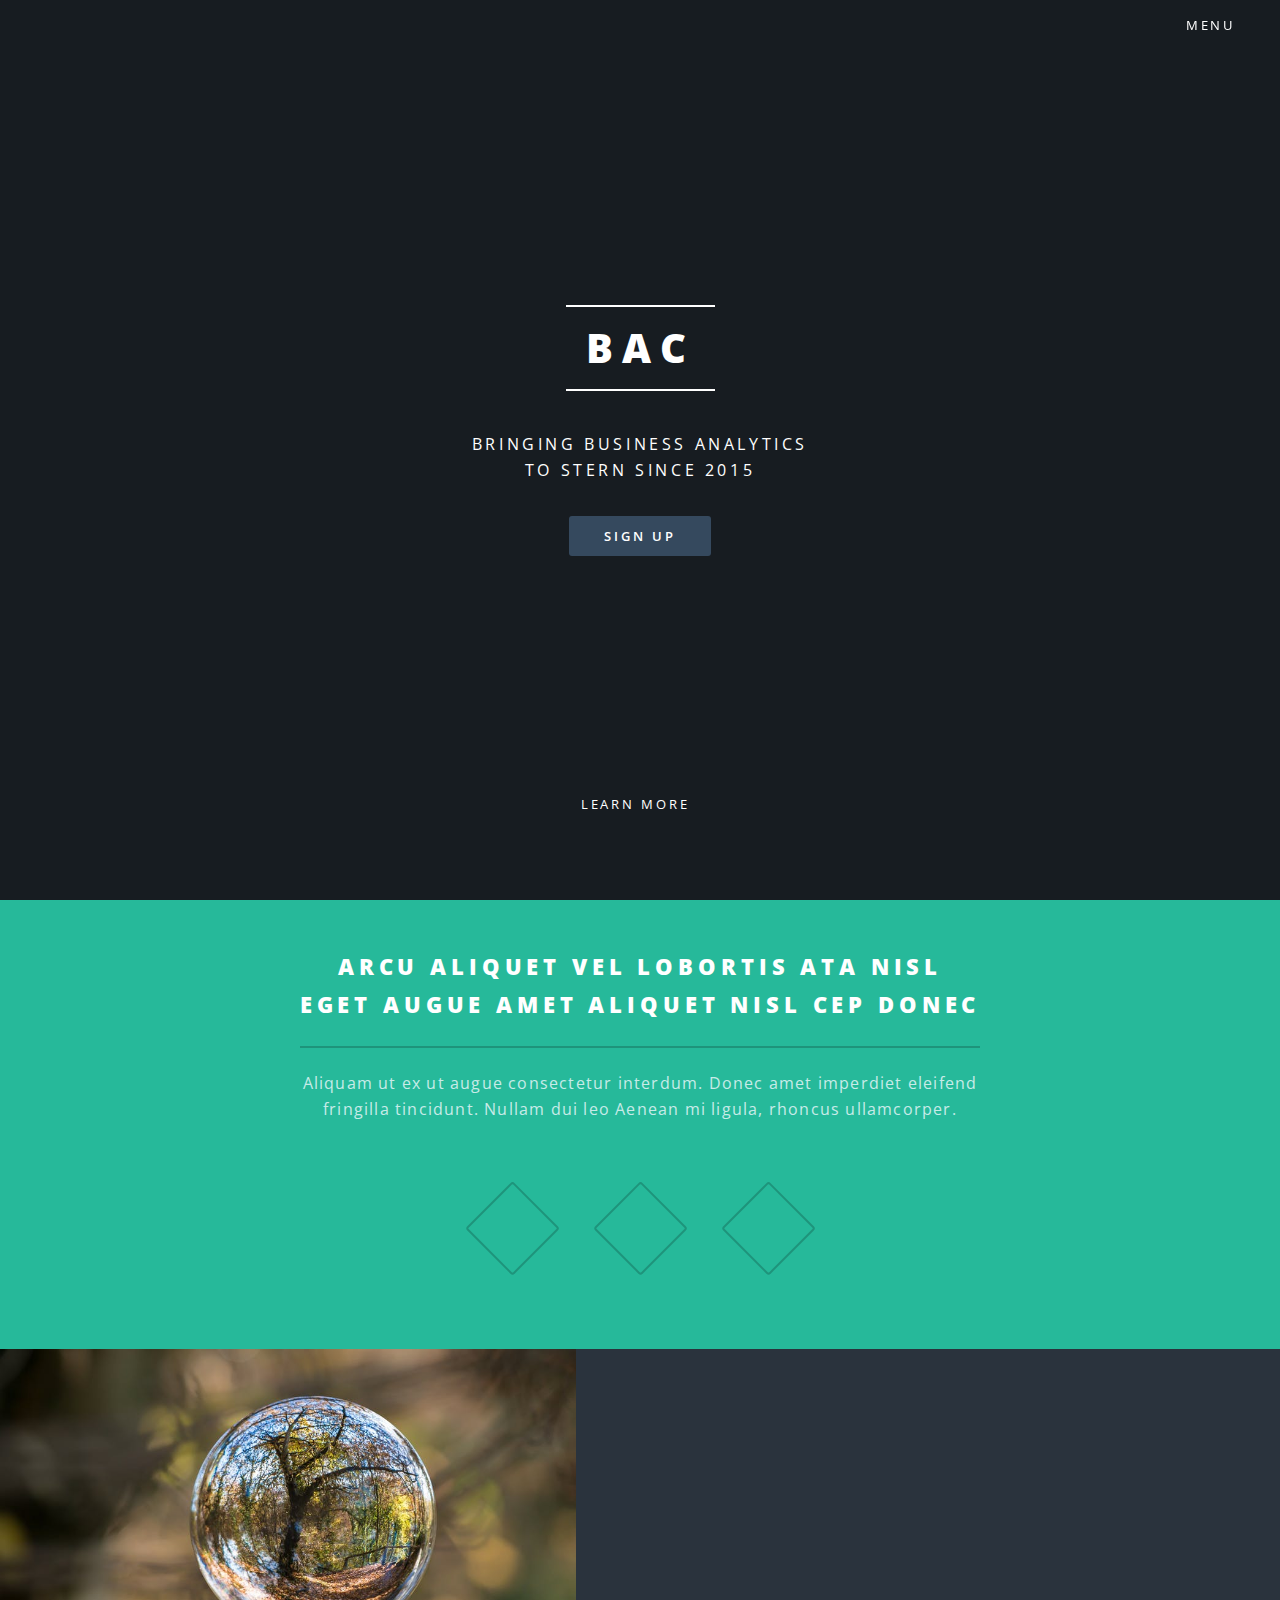
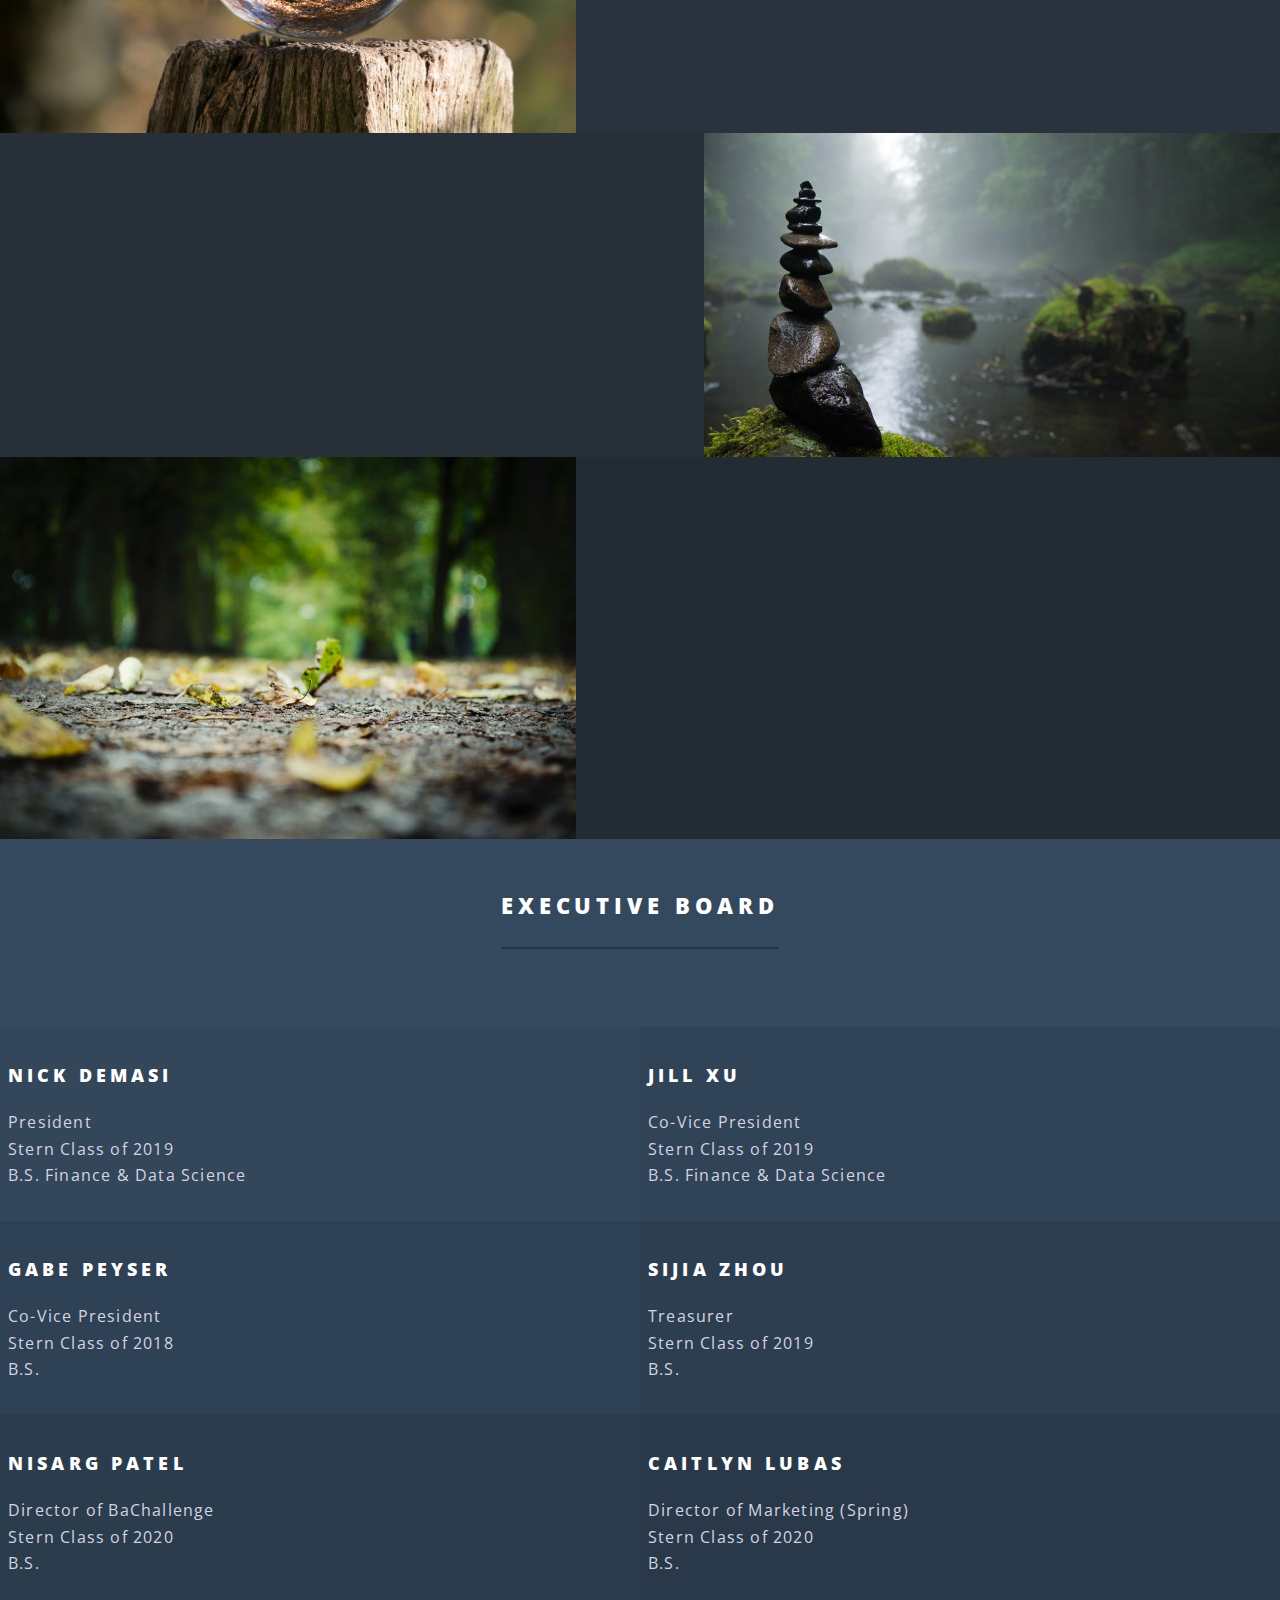
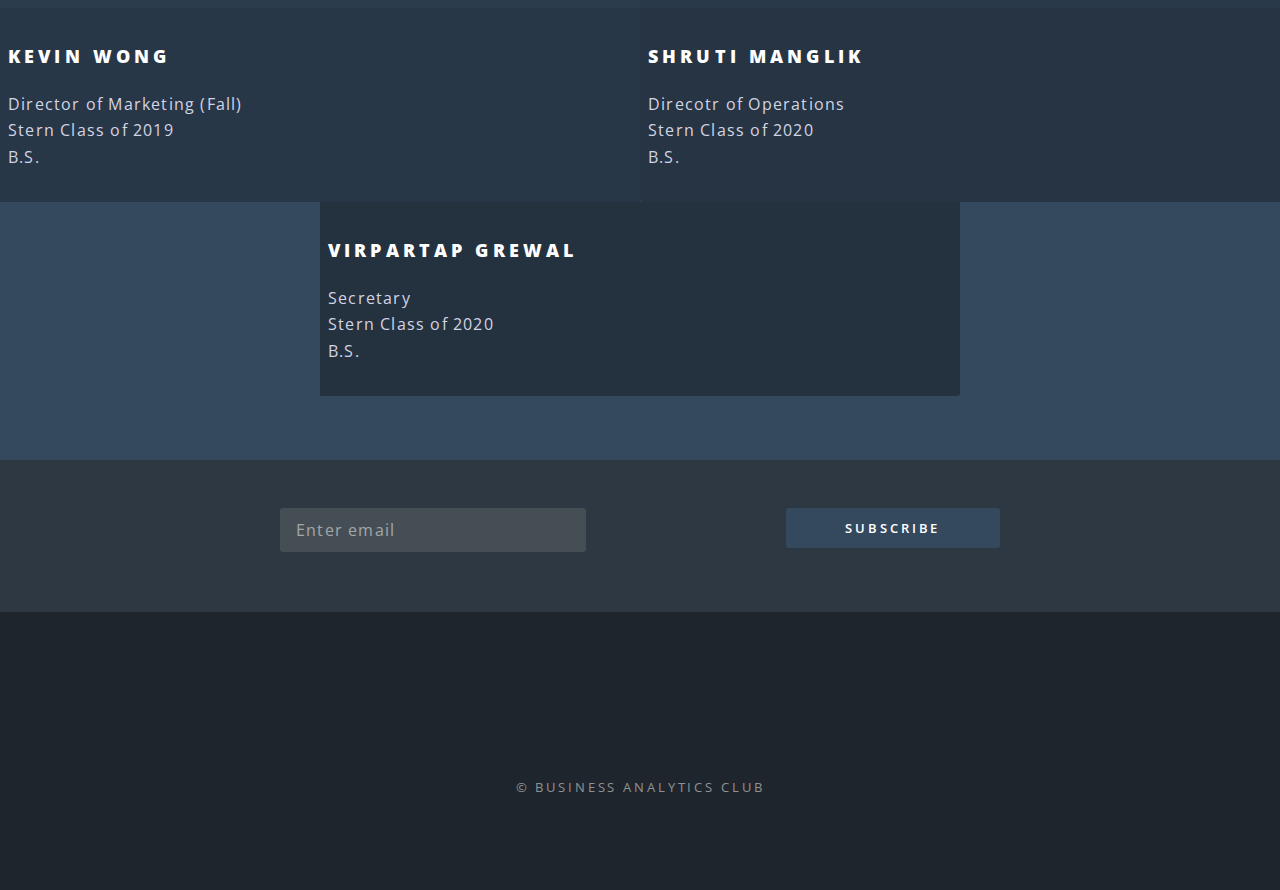
==== commit 92781c5b: "linked email" ====
--- a/index.html
+++ b/index.html
@@ -58,8 +58,10 @@
 					<section id="one" class="wrapper style1 special">
 						<div class="inner">
 							<header class="major">
-								<h2>Mission Statement</h2>
-								<p>To provide resources and support for students interested in applying</br> data analysis to business problems in their chosen industry</p>
+								<h2>Arcu aliquet vel lobortis ata nisl<br />
+								eget augue amet aliquet nisl cep donec</h2>
+								<p>Aliquam ut ex ut augue consectetur interdum. Donec amet imperdiet eleifend<br />
+								fringilla tincidunt. Nullam dui leo Aenean mi ligula, rhoncus ullamcorper.</p>
 							</header>
 							<ul class="icons major">
 								<li><span class="icon fa-cubes major style2"><span class="label">Lorem</span></span></li>
@@ -99,7 +101,7 @@
 							</header>
 							<ul class="features">
 								<li>
-									<div class="headshot"><img src="images/nick.jpg" alt=""/></div>
+									<div class="headshot"><img src="images/Headshot.jpg" alt=""/></div>
 									<div class ="bio">
 									    <h3>Nick DeMasi</h3>
 									    <p>President<br />
@@ -108,7 +110,7 @@
 									</div>
 								</li>
 								<li>
-								    <div class="headshot"><img src="images/jill.jpg" alt=""/></div>
+								    <div class="headshot"><img src="images/Headshot.jpg" alt=""/></div>
 								    <div class="bio">
 									    <h3>Jill Xu</h3>
 									    <p>Co-Vice President<br />
@@ -117,7 +119,7 @@
 									</div>
 								</li>
 								<li>
-								    <div class="headshot"><img src="images/gabe.jpg" alt=""/></div>
+								    <div class="headshot"><img src="images/Headshot.jpg" alt=""/></div>
                                     <div class="bio">
 									    <h3>Gabe Peyser</h3>
 									    <p>Co-Vice President<br />
@@ -126,24 +128,24 @@
 									</div>
 								</li>
 								<li>
-								    <div class="headshot"><img src="images/sijia.jpg" alt=""/></div>
+								    <div class="headshot"><img src="images/Headshot.jpg" alt=""/></div>
                                     <div class="bio">
 									    <h3>Sijia Zhou</h3>
 									    <p>Treasurer<br />
 									    Stern Class of 2019<br />
-									    B.S. Finance; Minor in Food Studies</p>
-									</div>
-								</li>
-								<li>
-								    <div class="headshot"><img src="images/nisarg.jpg" alt=""/></div>
+									    B.S.</p>
+									</div>
+								</li>
+								<li>
+								    <div class="headshot"><img src="images/Headshot.jpg" alt=""/></div>
 								    <div class="bio">
 									    <h3>Nisarg Patel</h3>
 									    <p>Director of BaChallenge<br />
 									    Stern Class of 2020<br />
-									    B.S. Finance & Data Science</p>
-									</div>
-								</li>
-								<!-- <li>
+									    B.S.</p>
+									</div>
+								</li>
+								<li>
 								    <div class="headshot"><img src="images/Headshot.jpg" alt=""/></div>
 								    <div class="bio">
 									    <h3>Caitlyn Lubas</h3>
@@ -151,26 +153,26 @@
 									    Stern Class of 2020<br />
 									    B.S.</p>
 									</div>
-								</li> -->
-								<li>
-								    <div class="headshot"><img src="images/kevin.jpg" alt=""/></div>
+								</li>
+								<li>
+								    <div class="headshot"><img src="images/Headshot.jpg" alt=""/></div>
 								    <div class="bio">
 									    <h3>Kevin Wong</h3>
 									    <p>Director of Marketing (Fall)<br />
 									    Stern Class of 2019<br />
-									    B.S. Finance & Operations</p>
-									</div>
-								</li>
-								<li>
-								    <div class="headshot"><img src="images/shruti.jpg" alt=""/></div>
+									    B.S.</p>
+									</div>
+								</li>
+								<li>
+								    <div class="headshot"><img src="images/Headshot.jpg" alt=""/></div>
 								    <div class="bio">
 									    <h3>Shruti Manglik</h3>
 									    <p>Direcotr of Operations<br />
-									    NYU CAS Class of 2020<br />
-									    B.S.</p>
-									</div>
-								</li>
-								<!-- <li>
+									    Stern Class of 2020<br />
+									    B.S.</p>
+									</div>
+								</li>
+								<li>
 								    <div class="headshot"><img src="images/Headshot.jpg" alt=""/></div>
 								    <div class="bio">
 									    <h3>Virpartap Grewal</h3>
@@ -178,7 +180,7 @@
 									    Stern Class of 2020<br />
 									    B.S.</p>
 									</div>
-								</li> -->
+								</li>
 							</ul>
 						</div>
 					</section>
@@ -200,14 +202,11 @@
 				<!-- Footer -->
 					<footer id="footer">
 						<ul class="icons">
-							<!-- <li><a href="#" class="icon fa-twitter"><span class="label">Twitter</span></a></li> -->
 							<li><a href="https://www.facebook.com/SternBAC/" class="icon fa-facebook"><span class="label">Facebook</span></a></li>
-							<!-- <li><a href="#" class="icon fa-instagram"><span class="label">Instagram</span></a></li> -->
-							<!-- <li><a href="#" class="icon fa-dribbble"><span class="label">Dribbble</span></a></li> -->
-							<li><a href="#" class="icon fa-envelope-o"><span class="label">Email</span></a></li>
-						<!-- </ul>
-						<ul class="copyright"> -->
-							<li class="copyright">&copy; Business Analytics Club</li>
+							<li><a href="mailto:analytic@stern.nyu.edu" class="icon fa-envelope-o"><span class="label">Email</span></a></li>
+						</ul>
+						<ul class="copyright">
+							<li>&copy; Business Analytics Club</li>
 						</ul>
 					</footer>
 
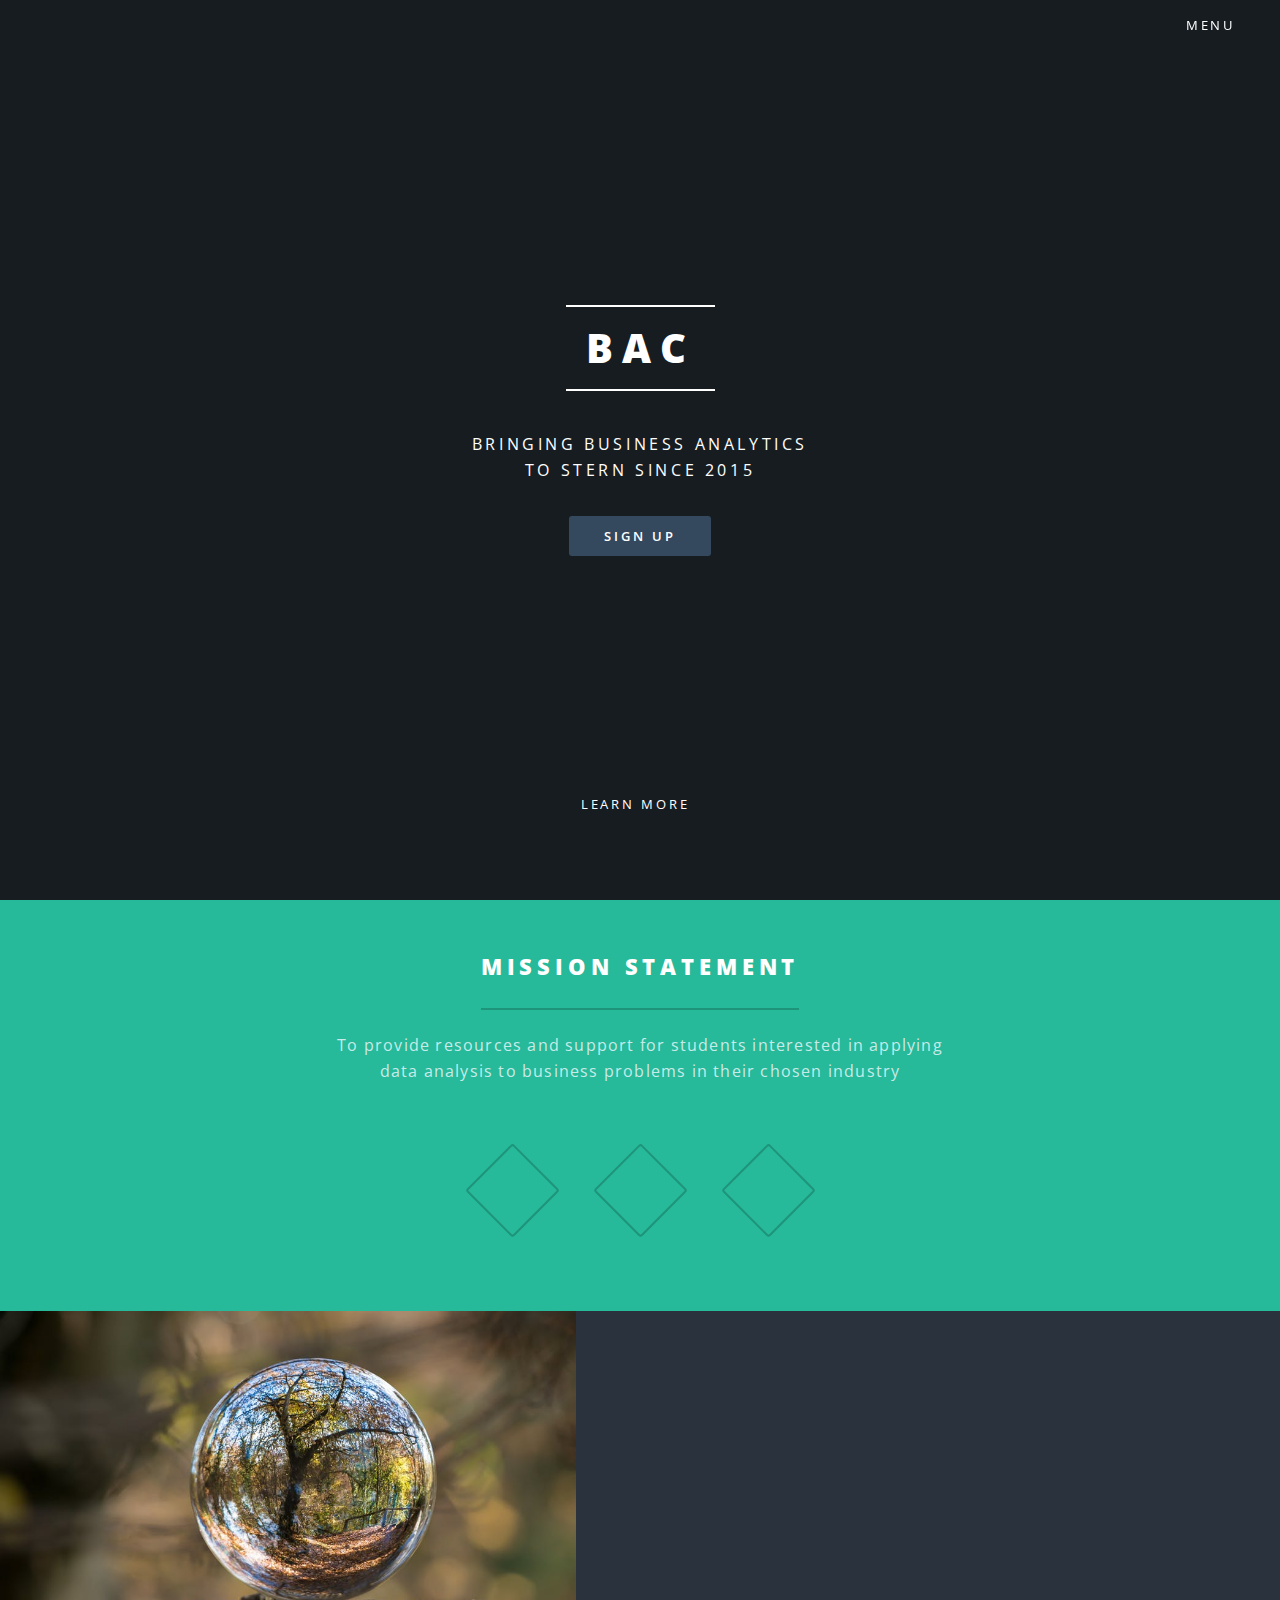
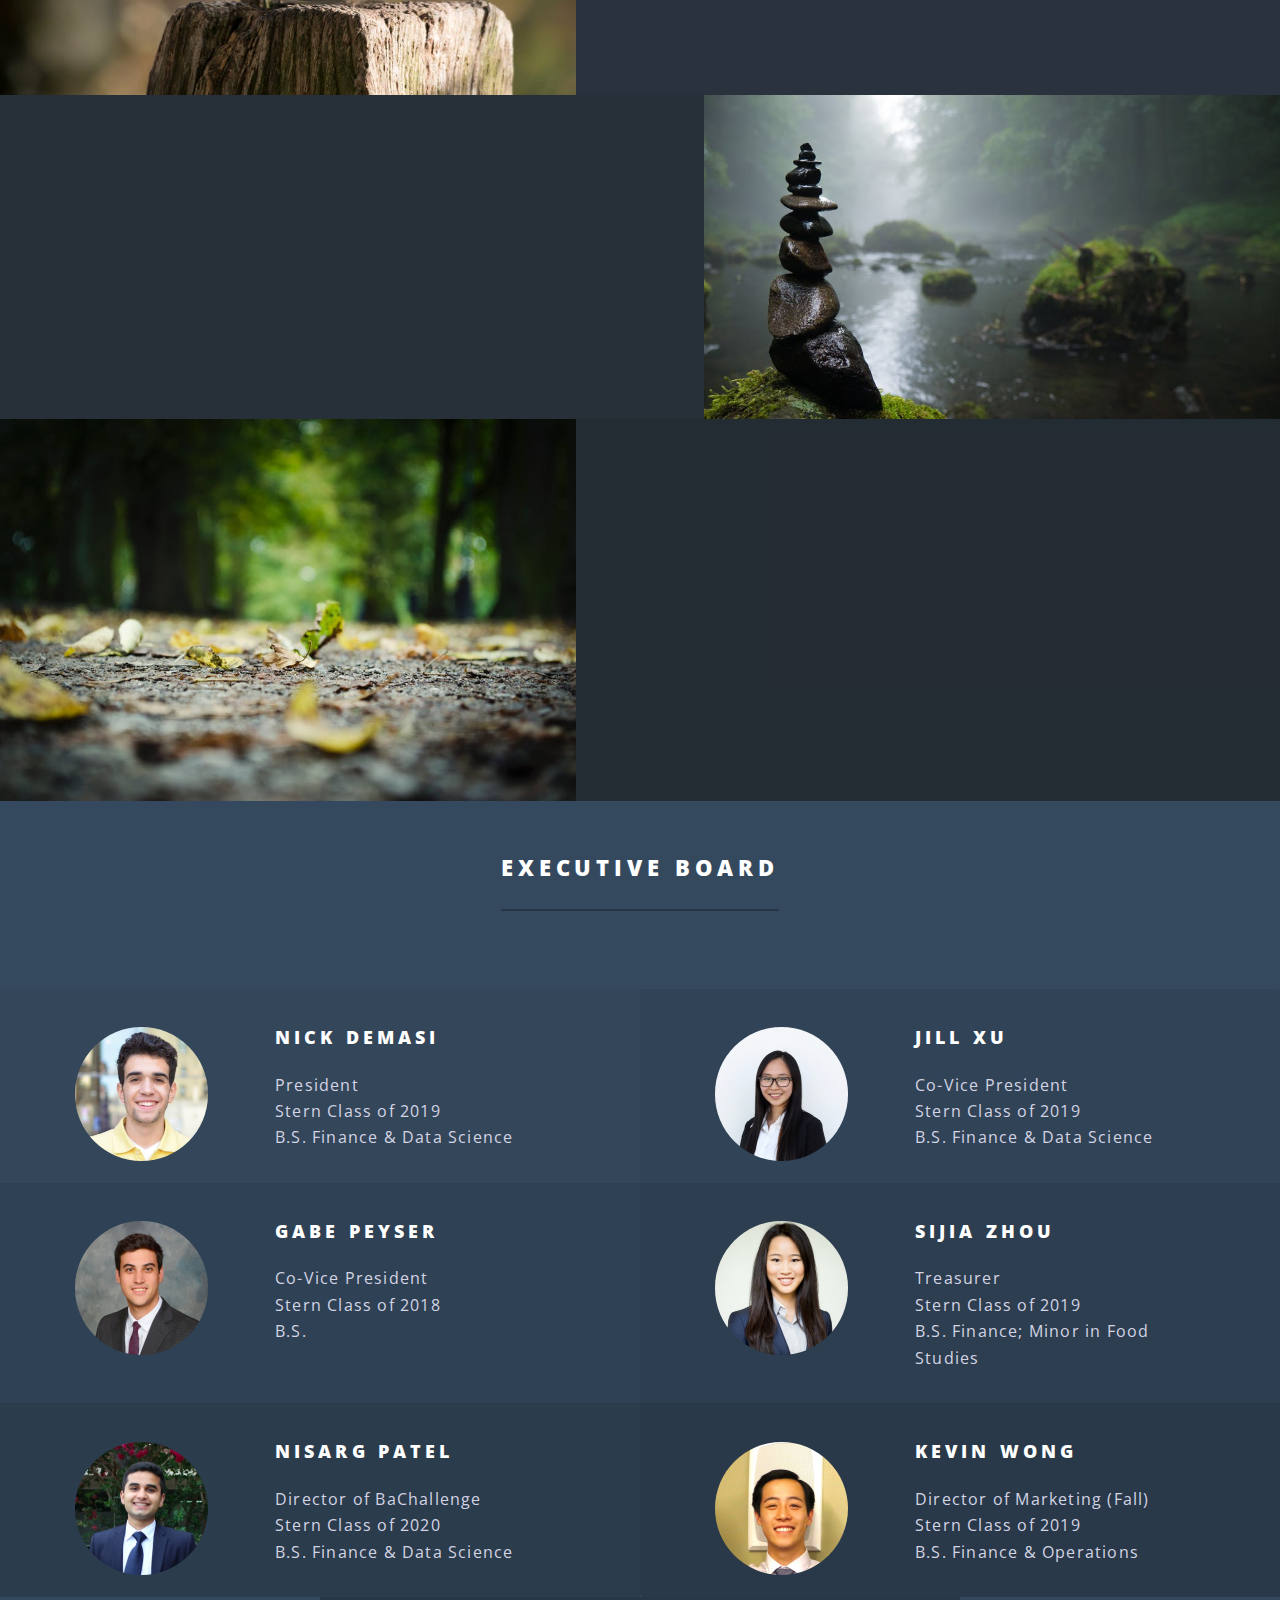
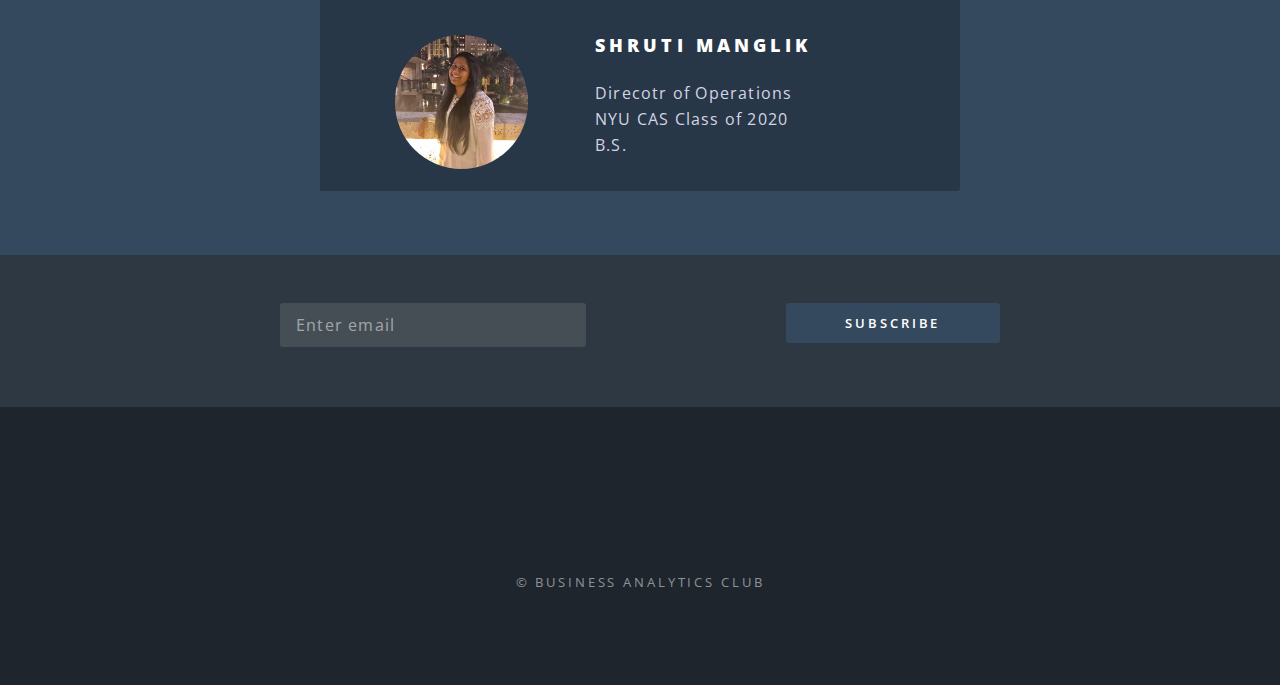
==== commit f733e484: "Merge branch 'master' into master" ====
--- a/index.html
+++ b/index.html
@@ -58,10 +58,8 @@
 					<section id="one" class="wrapper style1 special">
 						<div class="inner">
 							<header class="major">
-								<h2>Arcu aliquet vel lobortis ata nisl<br />
-								eget augue amet aliquet nisl cep donec</h2>
-								<p>Aliquam ut ex ut augue consectetur interdum. Donec amet imperdiet eleifend<br />
-								fringilla tincidunt. Nullam dui leo Aenean mi ligula, rhoncus ullamcorper.</p>
+								<h2>Mission Statement</h2>
+								<p>To provide resources and support for students interested in applying</br> data analysis to business problems in their chosen industry</p>
 							</header>
 							<ul class="icons major">
 								<li><span class="icon fa-cubes major style2"><span class="label">Lorem</span></span></li>
@@ -101,7 +99,7 @@
 							</header>
 							<ul class="features">
 								<li>
-									<div class="headshot"><img src="images/Headshot.jpg" alt=""/></div>
+									<div class="headshot"><img src="images/nick.jpg" alt=""/></div>
 									<div class ="bio">
 									    <h3>Nick DeMasi</h3>
 									    <p>President<br />
@@ -110,7 +108,7 @@
 									</div>
 								</li>
 								<li>
-								    <div class="headshot"><img src="images/Headshot.jpg" alt=""/></div>
+								    <div class="headshot"><img src="images/jill.jpg" alt=""/></div>
 								    <div class="bio">
 									    <h3>Jill Xu</h3>
 									    <p>Co-Vice President<br />
@@ -119,7 +117,7 @@
 									</div>
 								</li>
 								<li>
-								    <div class="headshot"><img src="images/Headshot.jpg" alt=""/></div>
+								    <div class="headshot"><img src="images/gabe.jpg" alt=""/></div>
                                     <div class="bio">
 									    <h3>Gabe Peyser</h3>
 									    <p>Co-Vice President<br />
@@ -128,24 +126,24 @@
 									</div>
 								</li>
 								<li>
-								    <div class="headshot"><img src="images/Headshot.jpg" alt=""/></div>
+								    <div class="headshot"><img src="images/sijia.jpg" alt=""/></div>
                                     <div class="bio">
 									    <h3>Sijia Zhou</h3>
 									    <p>Treasurer<br />
 									    Stern Class of 2019<br />
-									    B.S.</p>
-									</div>
-								</li>
-								<li>
-								    <div class="headshot"><img src="images/Headshot.jpg" alt=""/></div>
+									    B.S. Finance; Minor in Food Studies</p>
+									</div>
+								</li>
+								<li>
+								    <div class="headshot"><img src="images/nisarg.jpg" alt=""/></div>
 								    <div class="bio">
 									    <h3>Nisarg Patel</h3>
 									    <p>Director of BaChallenge<br />
 									    Stern Class of 2020<br />
-									    B.S.</p>
-									</div>
-								</li>
-								<li>
+									    B.S. Finance & Data Science</p>
+									</div>
+								</li>
+								<!-- <li>
 								    <div class="headshot"><img src="images/Headshot.jpg" alt=""/></div>
 								    <div class="bio">
 									    <h3>Caitlyn Lubas</h3>
@@ -153,26 +151,26 @@
 									    Stern Class of 2020<br />
 									    B.S.</p>
 									</div>
-								</li>
-								<li>
-								    <div class="headshot"><img src="images/Headshot.jpg" alt=""/></div>
+								</li> -->
+								<li>
+								    <div class="headshot"><img src="images/kevin.jpg" alt=""/></div>
 								    <div class="bio">
 									    <h3>Kevin Wong</h3>
 									    <p>Director of Marketing (Fall)<br />
 									    Stern Class of 2019<br />
-									    B.S.</p>
-									</div>
-								</li>
-								<li>
-								    <div class="headshot"><img src="images/Headshot.jpg" alt=""/></div>
+									    B.S. Finance & Operations</p>
+									</div>
+								</li>
+								<li>
+								    <div class="headshot"><img src="images/shruti.jpg" alt=""/></div>
 								    <div class="bio">
 									    <h3>Shruti Manglik</h3>
 									    <p>Direcotr of Operations<br />
-									    Stern Class of 2020<br />
-									    B.S.</p>
-									</div>
-								</li>
-								<li>
+									    NYU CAS Class of 2020<br />
+									    B.S.</p>
+									</div>
+								</li>
+								<!-- <li>
 								    <div class="headshot"><img src="images/Headshot.jpg" alt=""/></div>
 								    <div class="bio">
 									    <h3>Virpartap Grewal</h3>
@@ -180,7 +178,7 @@
 									    Stern Class of 2020<br />
 									    B.S.</p>
 									</div>
-								</li>
+								</li> -->
 							</ul>
 						</div>
 					</section>
@@ -207,6 +205,7 @@
 						</ul>
 						<ul class="copyright">
 							<li>&copy; Business Analytics Club</li>
+
 						</ul>
 					</footer>
 
